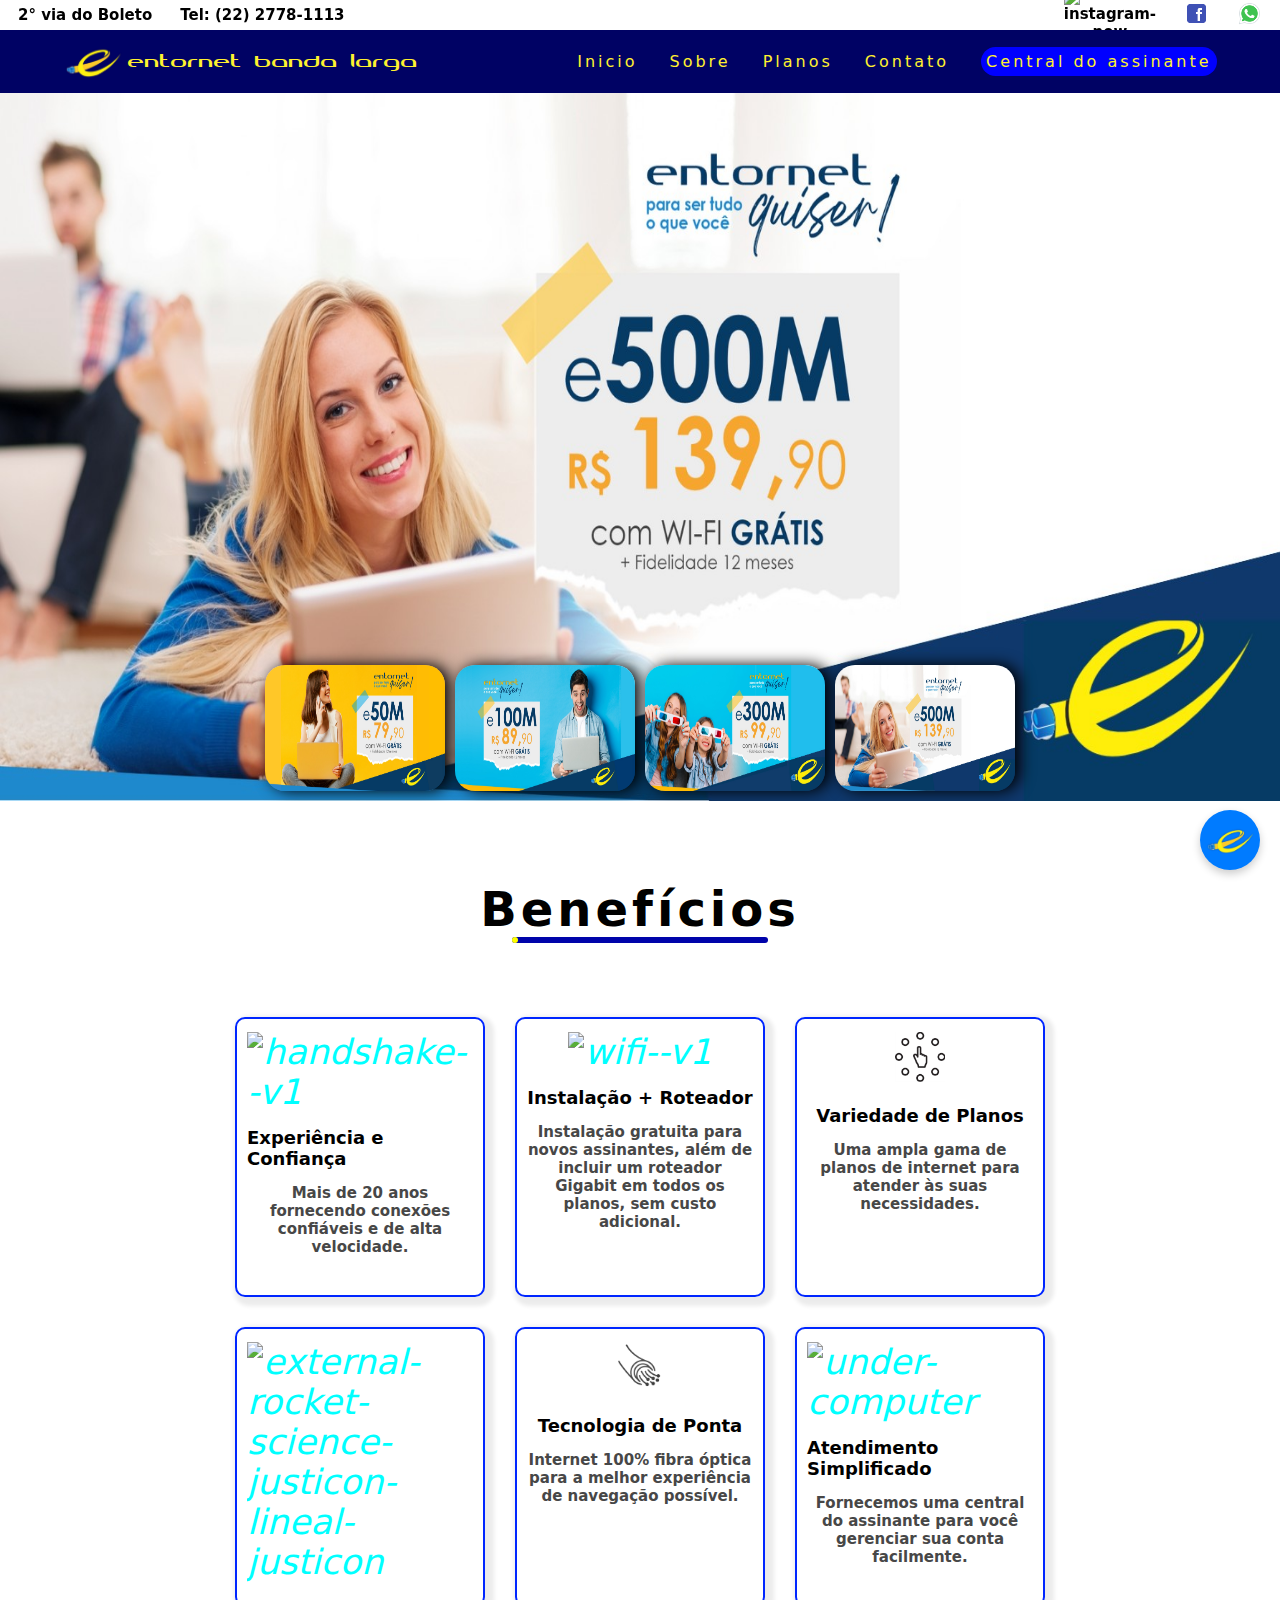
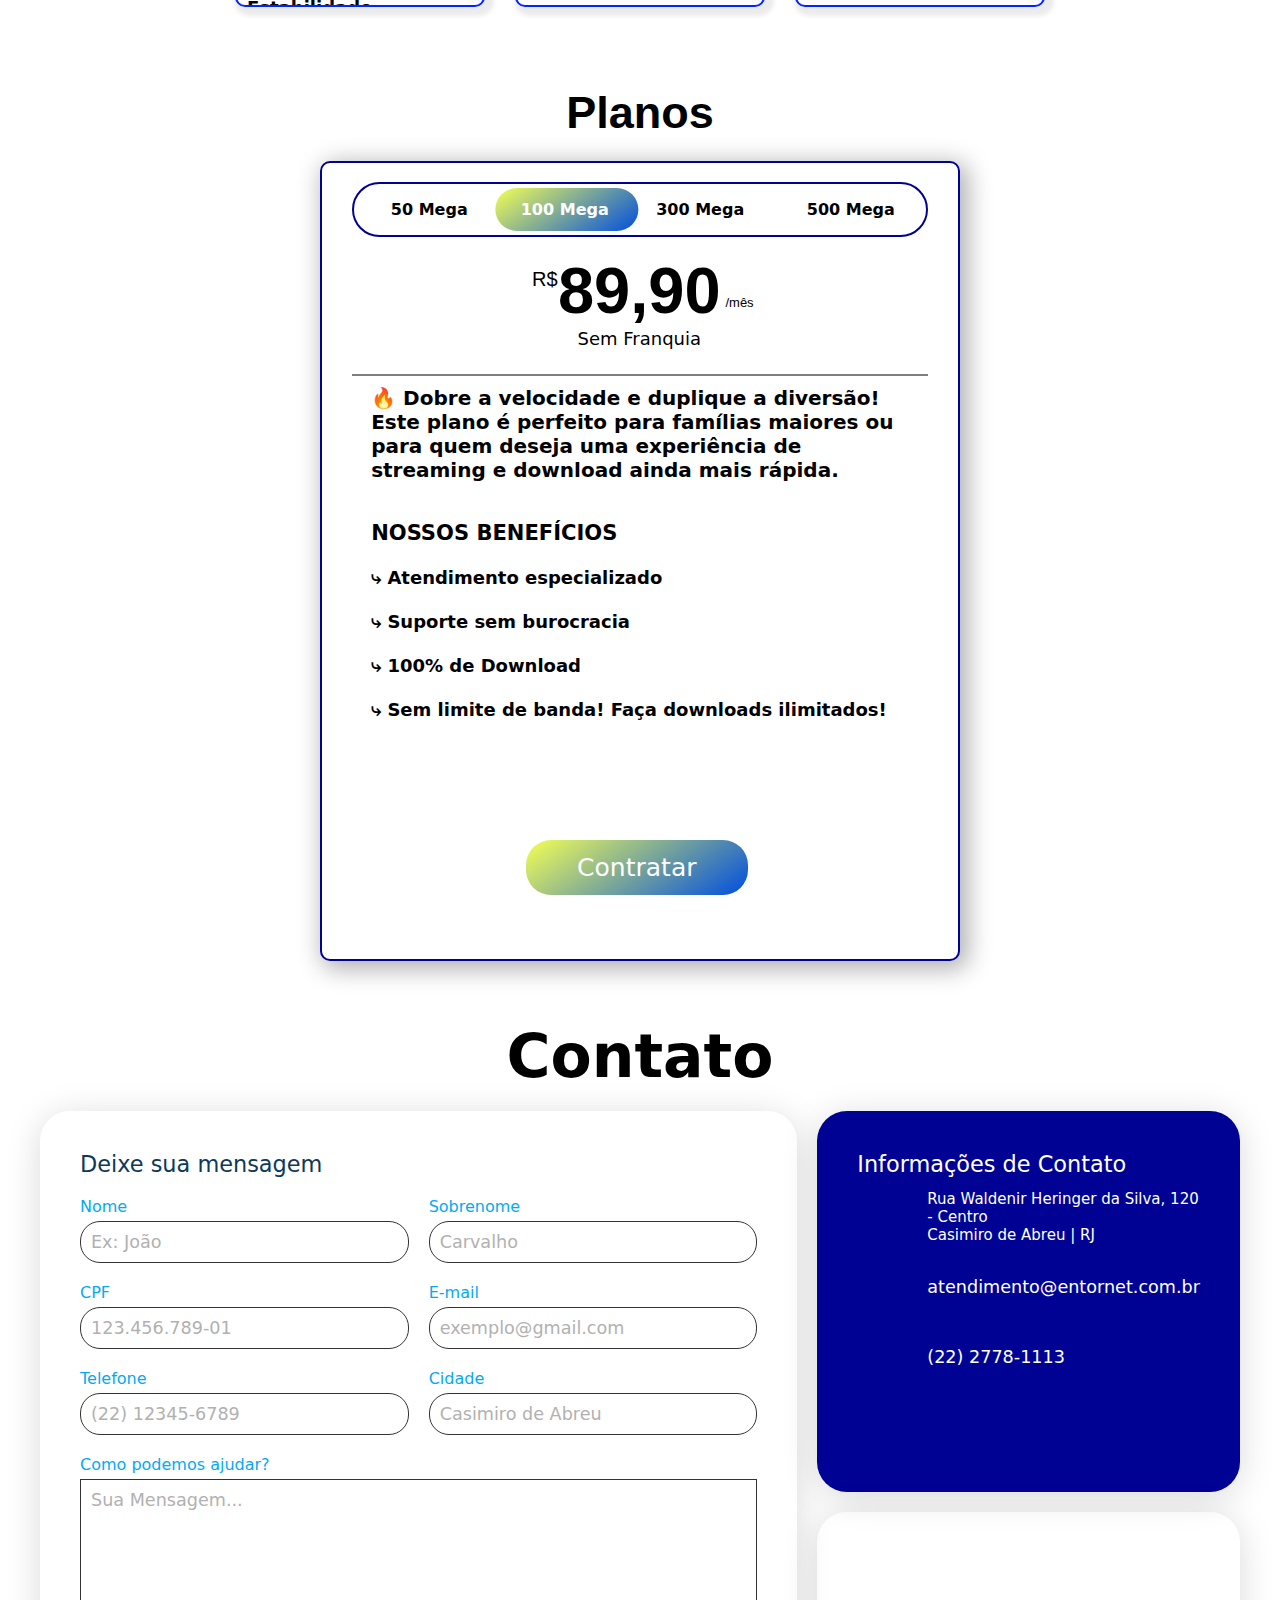
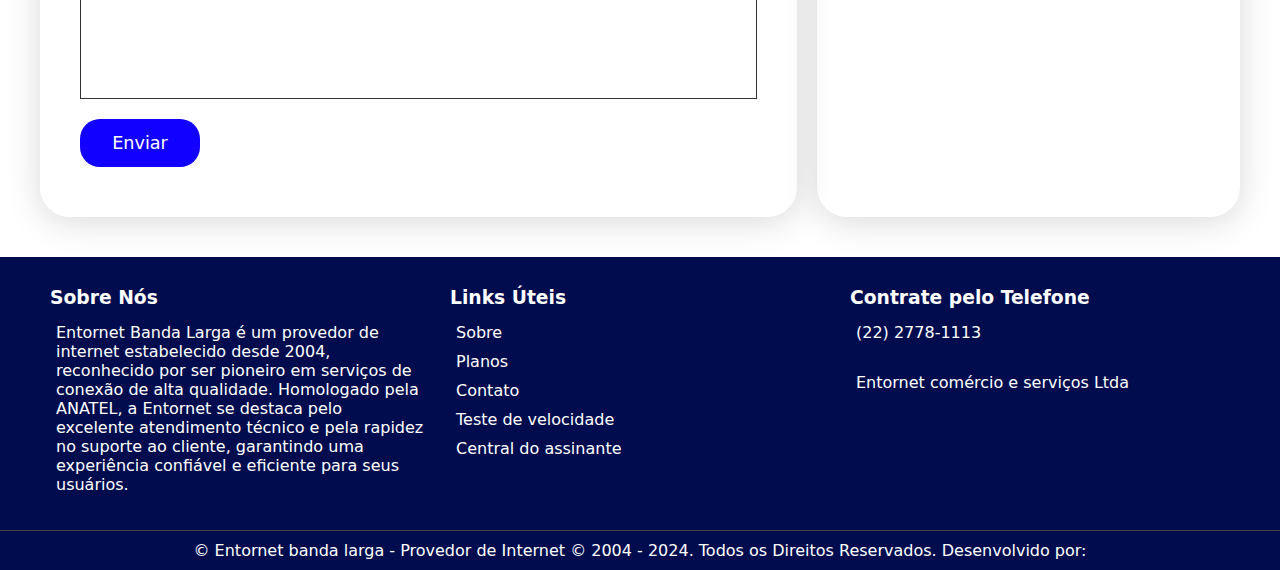
==== index.html @ 31b2e655 "Update index.html" ====
<!DOCTYPE html>
<html lang="pt-br">
    <head>
        <meta charset="UTF-8">
        <meta name="viewport" content="width=device-width, initial-scale=1.0">
        <title>Entornet</title>
        <link rel="stylesheet" href="style.css">
        <link rel="stylesheet" href="mobiles.css">
        <link rel="stylesheet" href="https://cdnjs.cloudflare.com/ajax/libs/font-awesome/6.5.2/css/all.min.css">
        <link rel="stylesheet" href="https://cdnjs.cloudflare.com/ajax/libs/font-awesome/6.1.1/css/all.min.css" integrity="sha512-KfkfwYDsLkIlwQp6LFnl8zNdLGxu9YAA1QvwINks4PhcElQSvqcyVLLD9aMhXd13uQjoXtEKNosOWaZqXgel0g==" crossorigin="anonymous" referrerpolicy="no-referrer" />
    </head>

<body>
 <header>

    <section class="navegadores">
    
        <nav id="navbar">
            <div id="navbranco">
                <ul class="cardbranco">
                    <div class="tel-bole">
                        <a href="http://ispadmin.entornet.com.br/prod/src/central/central.php?dest=segundavia.html">2° via do Boleto</a>
                        <a href="tel:+552227781113">Tel:  (22) 2778-1113</a>
                    </div>
                    <div class="redesocial">
                        <a href="https://www.instagram.com/entornetbandalarga/" target="_blank"><img src="https://img.icons8.com/fluency/48/instagram-new.png" alt="instagram-new"/></a>
                        <a href="https://www.facebook.com/entornetbandalarga/?locale=pt_BR" target="_blank"><img src="[data-uri]"></a>
                        <a href="https://wa.me/2227781113" target="_blank"><img src="[data-uri]"></a>  
                    </div>
                </ul>
            </div>
        </nav>

        <nav id="navpreto">
            <div class="logo-container">
                <a href="" class="logo-link">
                  <img src="logo/entorlogo.png" alt="Entornet Banda Larga Logo" class="logo-img">
                  <span class="logo-text">entornet banda larga</span>
                </a>
              </div>
              <div class="mobile-menu">
                <div class="line1"></div>
                <div class="line2"></div>
                <div class="line3"></div>
              </div>
              <ul class="nav-list">
                <li><a href="#" class="active">Inicio</a></li>
                <li><a href="#rodasobre" id="sobre">Sobre</a></li>
                <li><a href="#ancoplanos" id="planos">Planos</a></li>
                <li><a href="#ancocontato">Contato</a></li>
                <li><a href="http://ispadmin.entornet.com.br/prod/src/central/logincentral.php" class="button-nav">Central do assinante</a></li>
              </ul>
        </nav>
    
    </section>

    <section class="areaslider">

<!---->        <div class="slider">
            <div class="list">
              <div class="item">
                <img src="./image/50M.jpg" alt="">
                <div class="content">
                  <div class="titulo"></div>
                  <div class="subtitulo"></div>
                  <div class="descrição"></div>
                  <div class="button">
                    
                  </div>
                </div>
              </div>
              <div class="item">
                <img src="./image/100M.jpg" alt="">
        
<!---->                <div class="content">
                    <div class="titulo"> </div>
                    <div class="subtitulo"> </div>
                    <div class="descrição"> </div>
                    <div class="button">
                        
                    </div>
                </div>
             </div>
        
             <div class="item">
                <img src="./image/300M.jpg" alt="">
        
<!---->                <div class="content">
                    <div class="titulo"> </div>
                    <div class="subtitulo"> </div>
                    <div class="descrição"> </div>
                    <div class="button">
                        
                    </div>
                </div>
             </div>
        
             <div class="item">
                <img src="./image/500M.jpg" alt="">
        
<!---->           <div class="content">
                    <div class="titulo"> </div>
                    <div class="subtitulo"> </div>
                    <div class="descrição"> </div>
                    <div class="button"> </div>
                  </div>
             </div>
            </div>

            <div class="thumbnail">
                <div class="item">
                  <img src="./image/50M.jpg" alt="">
                </div>
                <div class="item">
                  <img src="./image/100M.jpg" alt="">
                </div>
                <div class="item">
                  <img src="./image/300M.jpg" alt="">
                </div>
                <div class="proximovoltarArrows">
                    <div class="item">
                    <img src="./image/500M.jpg" alt="">
                    </div>
                </div>
            </div>


    </section>

    <section class="beneficios">

        <div class="container">
            <div class="services-wrapper">
                <div class="service">
                    <h1>Benefícios<span></span></h1>
                    <div class="cards">
                        <div class="card">
                            <i><img width="50" height="50" src="https://img.icons8.com/ios/50/handshake--v1.png" alt="handshake--v1"/></i>
                            <h2>Experiência e Confiança</h2>
                            <p>Mais de 20 anos fornecendo conexões confiáveis e de alta velocidade.</p>
                        </div>
                        <div class="card">
                            <i><img width="50" height="50" src="https://img.icons8.com/ios/50/wifi--v1.png" alt="wifi--v1"/></i>
                            <h2>Instalação + Roteador</h2>
                            <p>Instalação gratuita para novos assinantes, além de incluir um roteador Gigabit em todos os planos, sem custo adicional.</p>
                        </div>
                        <div class="card">
                            <i><img width="50" height="50" src="icons/variedade.png" alt=""></i>
                            <h2>Variedade de Planos</h2>
                            <p>Uma ampla gama de planos de internet para atender às suas necessidades.</p>
                        </div>
                        <div class="card">
                            <i><img width="50" height="50" src="https://img.icons8.com/external-justicon-lineal-justicon/64/external-rocket-science-justicon-lineal-justicon.png" alt="external-rocket-science-justicon-lineal-justicon"/></i>
                            <h2>Estabilidade Garantida</h2>
                            <p>Desfrute de uma conexão estável e ininterrupta em todas as circunstâncias.</p>
                        </div>
                        <div class="card">
                            <i><img width="50" height="50" src="icons/fibra.png" alt=""></i>
                            <h2>Tecnologia de Ponta</h2>
                            <p>Internet 100% fibra óptica para a melhor experiência de navegação possível.</p>
                        </div>
                        <div class="card">
                            <i><img width="50" height="50" src="https://img.icons8.com/ios/50/under-computer.png" alt="under-computer"/></i>
                            <h2>Atendimento Simplificado</h2>
                            <p>Fornecemos uma central do assinante para você gerenciar sua conta facilmente.</p>
                        </div>
                    </div>
                </div>
            </div>
        </div>

    </section>
    <div id="ancoplanos"> </div>
    <section class="planos">
        <button id="menuButton">Planos</button>
        <div id="sideMenu" class="side-menu">
                <h3 class="h3-planos">Planos</h3>
                <div class="wrapper">
                    <input type="radio" name="slider-2" id="tab-1">
                    <input type="radio" name="slider-2" id="tab-2" checked>
                    <input type="radio" name="slider-2" id="tab-3">
                    <input type="radio" name="slider-2" id="tab-4">
                    <header class="header-2">
                        <label for="tab-1" class="tab-1">50 Mega</label>
                        <label for="tab-2" class="tab-2">100 Mega</label>
                        <label for="tab-3" class="tab-3">300 Mega</label>
                        <label for="tab-4" class="tab-4">500 Mega</label>
                        <div class="slider-2"></div>
                    </header>
                    
                    <div class="card-area">
                        <div class="cards-planos">
                            <div class="row row-1">
                                <div class="price-details">
                                    <span class="price">79,90</span>
                                    <p>Sem Franquia</p>
                                </div>
                                <ul class="features">
                                    <li><i></i><span><h3 class="centro">🚀 Plano Ideal para famílias pequenas ou usuários individuais que precisam de uma conexão confiável para navegar na web, assistir a vídeos e jogar online.</h3></span></li>
                                    <li><i></i><span><h3>NOSSOS BENEFÍCIOS</h3></span></li>
                                    <li><i></i><span>⤷ Atendimento especializado</span></li>
                                    <li><i></i><span>⤷ Suporte sem burocracia</span></li>
                                    <li><i></i><span>⤷ 100% de Download</span></li>
                                    <li><i></i><span>⤷ Sem limite de banda! Faça downloads ilimitados!</span></li>
                                </ul>
                            </div>
                            <div class="row">
                                <div class="price-details">
                                    <span class="price">89,90</span>
                                    <p>Sem Franquia</p>
                                </div>
                                <ul class="features">
                                    <li><i></i><span><h3 class="centro">🔥 Dobre a velocidade e duplique a diversão! Este plano é perfeito para famílias maiores ou para quem deseja uma experiência de streaming e download ainda mais rápida.</h3></span></li>
                                    <li><i></i><span><h3>NOSSOS BENEFÍCIOS</h3></span></li>
                                    <li><i></i><span>⤷ Atendimento especializado</span></li>
                                    <li><i></i><span>⤷ Suporte sem burocracia</span></li>
                                    <li><i></i><span>⤷ 100% de Download</span></li>
                                    <li><i></i><span>⤷ Sem limite de banda! Faça downloads ilimitados!</span></li>
                                </ul>
                            </div>
                            <div class="row">
                                <div class="price-details">
                                    <span class="price">99,90</span>
                                    <p>Sem Franquia</p>
                                </div>
                                <ul class="features">
                                    <li><i></i><span><h3 class="centro">💨 Quer velocidade? Entendi! Este plano é uma escolha fantástica para casas com muitos dispositivos conectados, jogadores online ávidos e aficionados por streaming de alta definição.</h3></span></li>
                                    <li><i></i><span><h3>NOSSOS BENEFÍCIOS</h3></span></li>
                                    <li><i></i><span>⤷ Atendimento especializado</span></li>
                                    <li><i></i><span>⤷ Suporte sem burocracia</span></li>
                                    <li><i></i><span>⤷ 100% de Download</span></li>
                                    <li><i></i><span>⤷ Sem limite de banda! Faça downloads ilimitados!</span></li>
                                </ul>
                            </div>
                            <div class="row">
                                <div class="price-details">
                                    <span class="price">139,90</span>
                                    <p>Sem Franquia</p>
                                </div>
                                <ul class="features">
                                    <li><i></i><span><h3 class="centro">💫 Para os verdadeiros entusiastas da internet, este é o plano que vai além das expectativas. Streaming em 4K, downloads instantâneos e jogos online sem atrasos - tudo isso e muito mais com velocidades incríveis e estabilidade.</h3></span></li>
                                    <li><i></i><span><h3>NOSSOS BENEFÍCIOS</h3></span></li>        
                                    <li><i></i><span>⤷ Atendimento especializado</span></li>
                                    <li><i></i><span>⤷ Suporte sem burocracia</span></li>
                                    <li><i></i><span>⤷ 100% de Download</span></li>
                                    <li><i></i><span>⤷ Sem limite de banda! Faça downloads ilimitados!</span></li>
                                    <button>Contratar</button>
                                </ul>
                            </div>
                            
                        </div>
                        
                    </div>
                </div>
        </div>
    </section>
    <br id="ancocontato">
    <section class="contatos">
        <main class="main-contato">
            <div class="contatous">
              <div class="titulo">
                <h2>Contato</h2>
              </div>
              <div class="caixa">
                  <div class="contato form">
                      <h3>Deixe sua mensagem</h3>
                      <form id="contactForm">
                          <div class="formcaixa">
                              <div class="row50">
                                  <div class="inputcaixa">
                                      <span>Nome</span>
                                      <input type="text" id="nome" placeholder="Ex: João" required>
                                  </div>
                                  <div class="inputcaixa">
                                      <span>Sobrenome</span>
                                      <input type="text" id="sobrenome" placeholder="Carvalho" required>
                                  </div>
                              </div>
                              <div class="row50">
                                  <div class="inputcaixa">
                                      <span>CPF</span>
                                      <input type="text" id="cpf" placeholder="123.456.789-01" required>
                                  </div>
                                  <div class="inputcaixa">
                                      <span>E-mail</span>
                                      <input type="text" id="email" placeholder="exemplo@gmail.com" required>
                                  </div>
                              </div>
                              <div class="row50">
                                  <div class="inputcaixa">
                                      <span>Telefone</span>
                                      <input type="text" id="telefone" placeholder="(22) 12345-6789" required>
                                  </div>
                                  <div class="inputcaixa">
                                      <span>Cidade</span>
                                      <input type="text" id="cidade" placeholder="Casimiro de Abreu" required>
                                  </div>
                              </div>

                              <div class="row100">
                                  <div class="inputcaixa">
                                      <span>Como podemos ajudar?</span>
                                      <textarea id="mensagem" placeholder="Sua Mensagem..." required></textarea>
                                  </div>
                              </div>

                              <div class="row100">
                                  <div class="inputcaixa">
                                      <input type="submit" value="Enviar">
                                  </div>
                              </div>

                          </div>
                      </form>
                  </div>
                  <div class="contato info">
                      <h3>Informações de Contato</h3>
                      <div class="infocaixa">
                          <div>
                              <span><ion-icon name="location"></ion-icon></span>
                              <p>Rua Waldenir Heringer da Silva, 120 - Centro <br> Casimiro de Abreu | RJ</p>
                          </div>
                          <div>
                              <span><ion-icon name="mail"></ion-icon></span>
                              <a href="mailto:atendimento@entornet.com.br">atendimento@entornet.com.br</a>
                          </div>
                          <div>
                              <span><ion-icon name="call"></ion-icon></span>
                              <a href="tel:+552227781113">(22) 2778-1113</a>
                          </div>
                          <ul class="sci">
                              <li><a href="https://www.facebook.com/entornetbandalarga/?locale=pt_BR"><ion-icon name="logo-facebook"></ion-icon></a></li>
                              <li><a href="https://www.instagram.com/entornetbandalarga/"><ion-icon name="logo-instagram"></ion-icon></a></li>
                              <li><a href="https://wa.me/2227781113"><ion-icon name="logo-whatsapp"></ion-icon></a></li>
                          </ul>
                      </div>
                  </div>
                  <div class="contato mapa"><iframe src="https://www.google.com/maps/embed?pb=!1m18!1m12!1m3!1d3686.622938451883!2d-42.204578088308054!3d-22.48079952270203!2m3!1f0!2f0!3f0!3m2!1i1024!2i768!4f13.1!3m3!1m2!1s0x97bd06d3dca813%3A0x8d77b9ec0372c80a!2sEntornet%20Banda%20Larga!5e0!3m2!1spt-BR!2sbr!4v1716319469863!5m2!1spt-BR!2sbr" style="border:0;" allowfullscreen="" loading="lazy" referrerpolicy="no-referrer-when-downgrade"></iframe></div>
              </div>
            </div>
          </main>
    </section>

    <footer id="rodasobre">
        <div class="footer-container">
            <div class="footer-section">
                <h3>Sobre Nós</h3>
                <p>Entornet Banda Larga é um provedor de internet estabelecido desde 2004, reconhecido por ser pioneiro em serviços de conexão de alta qualidade. Homologado pela ANATEL, a Entornet se destaca pelo excelente atendimento técnico e pela rapidez no suporte ao cliente, garantindo uma experiência confiável e eficiente para seus usuários.</p>
            </div>
            <div class="footer-section">
                <h3>Links Úteis</h3>
                <ul>
                    <li><a href="#rodasobre">Sobre</a></li>
                    <li><a href="#ancoplanos">Planos</a></li>
                    <li><a href="#ancocontato">Contato</a></li>
                    <li><a href="https://fast.com/pt/" target="_blank">Teste de velocidade</a></li>
                    <li><a href="http://ispadmin.entornet.com.br/prod/src/central/logincentral.php" target="_blank">Central do assinante</a></li>
                </ul>
            </div>
            <div class="footer-section">
                <h3>Contrate pelo Telefone</h3>
                <p>(22) 2778-1113</p>
                <br>
                <p>Entornet comércio e serviços Ltda</p>
            </div>
        </div>
        <div class="footer-bottom">
            <p>&copy; Entornet banda larga - Provedor de Internet © 2004 - 2024. Todos os Direitos Reservados. Desenvolvido por: <a href="https://www.linkedin.com/in/lucas-bezerra-carvalho-figueiredo-71b1b7272/" target="_blank" id="dev"></a></p>
    </footer>

    <div id="chatbot">
        <div id="depheader">
            <h3>entornet banda larga</h3>
        </div>
        <div id="chatArea">
            <div class="message botMessage">Como posso ajudar?</div>
            <button class="optionButton" onclick="contratarServicos()">Contratar Serviços</button>
            <button class="optionButton" onclick="alterarPlano()">Alterar Plano</button>
            <button class="optionButton" onclick="falarAtendente()">Falar com Atendente</button>
        </div>
        <div id="barrachat">
            <span class="marca">© Entornet banda larga - Todos os Direitos Reservados.</span>
        </div>
    </div>
    
    <div id="chatbotIcon" onclick="toggleChat()">
        <img src="logo/entorlogo.png" alt="">

    </div>
    

 </header>
    <script src="planossub.js"></script>
    <script src="slide.js"></script>
    <script src="mobile-navbar.js"></script>
    <script src="scroll.js"></script>
    <script type="module" src="https://unpkg.com/ionicons@7.1.0/dist/ionicons/ionicons.esm.js"></script>
    <script nomodule src="https://unpkg.com/ionicons@7.1.0/dist/ionicons/ionicons.js"></script>
    <script src="chatbot.js"></script>
    <script src="dev.js"></script>
    <script src="email.js"></script>

</body>
</html>
---- style.css ----
* {
    padding: 0;
    margin: 0;
    box-sizing: border-box;
    font-family: system-ui, -apple-system, BlinkMacSystemFont, 'Segoe UI', Roboto, Oxygen, Ubuntu, Cantarell, 'Open Sans', 'Helvetica Neue', sans-serif;
    }

    body {
        display: flex;
        flex-direction: column;
        width: 100%;
        background-image: url('logo/logoentorback.jpg'); 
        background-size: 900px; 
        background-attachment: fixed; 
        background-position: center; 
        background-repeat: no-repeat;
    }

    section {
        width: 100%;
      }

    header {
        background-color: #ffffffc0;
    }

    @font-face {
        font-family: 'omicron'; 
        src: url('Omicron.ttf') format('woff2'), 
             url('Omicron.ttf') format('woff'); 
    }
    




/*                   NAV BRANCO                                    */

.navegadores {
  width: 100%;
  position: fixed;
  display: grid;
  z-index: 8000;
}

#navbranco {
    display: flex;
    background-color: rgb(255, 255, 255);
    height: 30px;
    width: 100%;
    justify-content: right;
    align-items: center;
  }

  .tel-bole {
    position: relative;
    right: 0%;
    width: 100%;
    display: flex;
  }
  
  .cardbranco {
    font-family: serif;
    align-items: center;
    justify-content: right;
    background-color: #ebebeb00;
    display: flex;
    gap: 10px;
    padding: 4px 4px;
    width: 100%;
    height: 27px;
    font-weight: 700;
  }
  
  .cardbranco a {
    font-size: 15px;
    color: rgb(0, 0, 0);
    text-decoration: none;
    font-weight: 650;
  }
  
  .redesocial {
    align-items: center;
    justify-content: center;
    display: flex;
  }
  
  .redesocial img {
    width: 25px;
    height: 25px;
  }

    
  .oplista {
    position: absolute;
    width: auto;
    background-color: #f9f9f9;
    border-radius: 6px;
    margin-top: 35px;
    padding: 0 5px;
    max-height: 180px;
    overflow-y: auto;
    transition: .4s linear .2s;
    height: 0;
  }
    
  .oplista.active{
    height: 150px;
    text-decoration: none;
    z-index: 1001;
    width: auto;
  }

  .lista{
    padding: 8px 0;
    font-weight: 500;
    font-family: 'Segoe UI', Tahoma, Geneva, Verdana, sans-serif;
    font-size: 14px;
    transition: .3s ease-in-out;
  }
    
  .lista:hover,
  .lista.selecionar{
    color: #00a8ff;
  }
    
  .oplista::-webkit-scrollbar{
    width: 4px;
    background-color: #eee;
  }
    
  .oplista::-webkit-scrollbar-thumb{
    background-color: #00aaff00;
  }
  



/*              Nav barra preta         */

  #navbar a {
    text-decoration: none;
    transition: 0.3s;
    text-align: center;
    padding: 14px 14px;
    text-decoration: none;
  }

  .button-nav {
    background-color: blue;
    border-radius: 30px;
    padding: 5px;
  }

  .button-nav:hover {
    background-color: #f1f1f1;
    color: blue;
    padding: 9px;
    transition: all 300ms ease-out;
    font-weight: 700;
  }
  
  #navbar a:hover {
    color: #fffb00;
  }
  
  .logo-container {
    display: flex;
    align-items: center;
    justify-content: center;
    min-height: 20px;
    max-height: 60px;
  }
  
  .logo-link {
    display: flex;
    align-items: center;
    text-decoration: none;
    height: 30px;
    min-height: 20px;
    max-height: 60px;
  }
  
  .logo-img {
    width: 60px; 
    margin-right: 5px; 
  }
  
  .logo-text {
    font-size: 20px;
    cursor: pointer;
    color: #fff12f;
    font-family: 'omicron', sans-serif;
  }
  
  #navpreto {
    display: flex;
    justify-content: space-around;
    align-items: center;
    font-family: system-ui, Helvetica, Arial, sans-serif;
    background: #000264;
    height: 7vh;
    width: 100%;
    z-index: 2509;
    transition: background-color 0.3s ease;
  }
  
  main {
    background: url("") no-repeat center center;
    background-size: cover;
    height: calc(100vh - 8vh);
    margin-top: 8vh; 
  }
  
  .nav-list {
    list-style: none;
    display: flex;
  }

  .nav-list a {
    color: #fff12f;
  }
  
  .nav-list li {
    letter-spacing: 3px;
    margin-left: 32px;
  }

  .nav-list li a {
    text-decoration: none;
  }
  
  .mobile-menu {
    display: none;
    cursor: pointer;
    z-index: 900;
  }
  
  .mobile-menu div {
    width: 32px;
    height: 2px;
    background: #fff;
    margin: 8px;
    transition: 0.3s;
  }
  
  @media (max-width: 1150px) {
    .button-nav {
      font-size: 12px;
      padding: 3px ;
    }
    nav a {
      color: #fff;
      text-align: center;
      padding: 0px 2px;
      text-decoration: none;
      font-size: 13px;
    }
    .logo-container {
      display: flex;
      align-items: center;
      justify-content: center;
      min-height: 20px;
      max-height: 60px;
    }
    
    .logo-link {
      display: flex;
      align-items: center;
      text-decoration: none; 
      height: 30px;
      min-height: 20px;
      max-height: 60px;
    }
    
    
    .logo-img {
      width: 40px; 
      margin-right: 0px; 
    }
    
    .logo-text {
      font-size: 16px;
      cursor: pointer;
      color: #fff12f;
      font-family: 'omicron', sans-serif;
    }
  }



  /*                          SLIDER                       */

  @import url('https://fonts.googleapis.com/css2?family=Poppins:ital,wght@0,100;0,200;0,300;0,400;0,500;0,600;0,700;0,800;0,900;1,100;1,200;1,300;1,400;1,500;1,600;1,700;1,800;1,900&display=swap');



  .areaslider {
    width: 100%;
  }

  a.active{
      border-radius: 2px;
  }
  
  .slider{
      height: 80vh;
      margin-top: 9vh;
      width: 100%;
      overflow: hidden;
      position: relative;
      display: flex;
      justify-content: center;
      align-items: flex-end;
  }
  .slider .list .item{
      width: 100%;
      height: 100%;
      position: absolute;
      inset: 0 0 0 0;
  }
  .slider .list .item img{
      width: 100%;
      height: 100%;
  }
  .slider .list .item .content{
      position: absolute;
      top: 20%;
      width: 900px;
      height: 300px;
      max-width: 80%;
      min-height: 100px;
      max-height: 300px;
      left: 50%;
      transform: translateX(-50%);
      padding-right: 10%;
      box-sizing: border-box;
      color: #fff;
      text-shadow: 0 5px 10px #0004;
  }
  
  .slider .list .item .content .titulo,
  .slider .list .item .content .subtitulo{
      font-size: 5em;
      font-weight: bold;
      line-height: 1.3em;
  }
  .slider .list .item .subtitulo{
      color: #14ff72cb;
  }
  .slider .list .item .button{
      display: grid;
      grid-template-columns: repeat(2, 130px);
      grid-template-rows: 40px;
      gap: 5px;
      margin-top: 60%;
      margin-right: 50%;
  }
  .slider .list .item .button button{
      border: none;
      background-color: #eee;
      font-family: Poppins;
      font-weight: 500;
      cursor: pointer;
      transition: 0.4s;
      letter-spacing: 2px;
  }
  
  
  .slider .list .item .button button:hover{
      letter-spacing: 3px;
  }
  .slider .list .item .button button:nth-child(2){
      background-color: transparent;
      border: 1px solid #fff;
      color: #eee;
  }
  
  
  .thumbnail{
    width: max-content;
    z-index: 1000;
    display: flex;
    gap: 10px;
    margin-bottom: 10px;
  }
  
  .thumbnail .item{
    width: 20vh;
    height: 14vh;
    flex-shrink: 0;
    position: relative;
  }
  
  .thumbnail .item:hover{
    z-index: 1;
    transform: translateY(-8px);
    transition: all 300ms ease-out;
  }

  .thumbnail .item img{
      width: 100%;
      height: 100%;
      object-fit: fill;
      border-radius: 20px;
      box-shadow: 5px 0 15px rgb(0 0 0);
      cursor: pointer;
  }
  

  /*                 BENEFICIOS             */


.beneficios {
    display: flex;
    justify-content: center;
    align-items: center;
    padding: 80px;
}

.container {
    box-sizing: border-box;
    min-height: 65vh;
    background-color: rgba(255, 255, 255, 0);
    display: flex;
    position: relative;
  }
  
  .services-wrapper {
    padding: 0;
  }
  
  .service {
    flex-direction: column;
    align-items: center;
    max-width: 100%;
    display: flex;
  }
  
  h1 {
    color: #000000;
    font-size: 3rem;
    -webkit-text-stroke-width: 2px;
    -webkit-text-stroke-color: transparent;
    letter-spacing: 4px;
    position: relative;
    font-family: system-ui, -apple-system, BlinkMacSystemFont, 'Segoe UI', Roboto, Oxygen, Ubuntu, Cantarell, 'Open Sans', 'Helvetica Neue', sans-serif;
  }
  
  h1:after {
    content: "";
    position: absolute;
    top: 100%;
    left: 10%;
    height: 6px;
    width: 80%;
    border-radius: 8px;
    background-color: #0003aa;
  }
  
  h1 span {
    position: absolute;
    top: 100%;
    left: 10%;
    height: 6px;
    width: 6px;
    border-radius: 50%;
    background-color: yellow;
    animation: anim 4s linear infinite;
    z-index: 1000;
  }
  
  @keyframes anim {
    95% {
      opacity: 1;
    }
    100% {
      opacity: 0;
      left: 89%;
    }
  }
  
  .cards {
    display: grid;
    grid-template-columns: repeat(3,1fr);
    gap: 30px;
    margin-top: 80px;
    width: 100%;
    left: 50%;
  }
  
  .card {
    height: 280px;
    width: 250px;
    background-color: rgba(3, 0, 196, 0);
    padding: 1% 4%;
    border: 2px solid rgb(0, 38, 255);
    border-radius: 10px;
    transition: .6s;
    display: flex;
    align-items: center;
    flex-direction: column;
    position: relative;
    overflow: hidden;
    box-shadow: 4px 4px 4px 5px rgb(0 0 0 / 8%);
  }
  
  .card::after {
    content: "";
    position: absolute;
    top: 150%;
    left: -200px;
    width: 120%;
    transform: rotate(50deg);
    background-color: #ffffff;
    height: 18px;
    filter: blur(40px);
    opacity: 0.6;
    transition: 1.5s;
  }
  
  .card:hover:after {
    width: 225%;
    top: -100%;
  }
  
  .card i{
    color: aqua;
    margin-top: 10px;
    margin-bottom: 15px;
    font-size: 35px;
  }
  
  .card h2 {
    color: #000000;
    font-size: 18px;
    font-weight: 700;
    background-color: #00000000;
  }
  
  .card p{
    text-align: center;
    width: 100%;
    margin: 15px 0;
    color: rgb(71, 71, 71);
    background-color: #00000000;
    font-size: 15px;
    font-weight: 650;
  }
  
  .card:hover{
    background-color: rgb(255, 255, 255);
    transform: translateY(-8px);
    border-color: #f4ff54;
    border: 3px solid rgb(255, 240, 35);;
    z-index: 1;
  }
  
  .card:hover i{
    color: springgreen;
  }
 
  
  /*                              PLANOS                          */

@import url('https://fonts.googleapis.com/css2?family=Noto+Sans:wght@700&family=Poppins:wght@400;500;600&display=swap');

.planos {
    display: flex;
    justify-content: center;
    align-items: center;
}

.side-menu {
    display: flex;
    justify-content: center;
    align-items: center;
    flex-direction: column;
    margin-top: 0;
    transition: margin-top 0.3s;
}

.wrapper {
    background: #ffffff;
    padding: 30px;
    box-shadow: 5px 5px 25px 3px rgba(0, 0, 0, 0.315);
    height: 800px;
    width: 50%;
    position: relative;
    margin-top: 22px;
    border-radius: 10px;
    z-index: 200;
    border: 2px solid #000294;
}

.h3-planos {
  font-size: 45px;
  font-weight: 700;
  font-family: Arial, Helvetica, sans-serif;
}

.wrapper header {
    height: 55px;
    display: flex;
    align-items: center;
    border: 2px solid #000294;
    border-radius: 30px;
    position: relative;
    width: 100%;
    bottom: 1.5%;
}

header label {
    height: 100%;
    z-index: 2;
    width: 50%;
    display: flex;
    cursor: pointer;
    font-size: 16px;
    font-weight: 600;
    position: relative;
    align-items: center;
    justify-content: center;
    transition: color 0.3s ease;
}

#tab-1:checked ~ header .tab-1,
#tab-2:checked ~ header .tab-2,
#tab-3:checked ~ header .tab-3,
#tab-4:checked ~ header .tab-4 {
    color: #ffffff;
}

header label:nth-child(2) {
    width: 40%;
}

header .slider-2 {
    position: absolute;
    height: 85%;
    border-radius: inherit;
    background: linear-gradient(145deg, #f4ff54 0%, #004edf 100%);
    transition: all 0.3s ease;
}

#tab-1:checked ~ header .slider-2 {
    left: 0.2%;
    width: 25%;
    transform: translateX(1%);
}

#tab-2:checked ~ header .slider-2 {
    left: 38.5%;
    width: 25%;
    transform: translateX(-55%);
}

#tab-3:checked ~ header .slider-2 {
    left: 77%;
    width: 25%;
    transform: translateX(-115%);
}

#tab-4:checked ~ header .slider-2 {
    left: 100%;
    width: 23%;
    transform: translateX(-105%);
}

.wrapper input[type="radio"] {
    display: none;
}

.card-area {
    overflow: hidden;
}

.card-area .cards-planos {
    display: flex;
    width: 300%;
}

.cards-planos .row {
    width: 33.4%;
    height: 100%;
}

.cards-planos .row-1 {
    transition: all 0.3s ease;
    height: 100%;
}

#tab-1:checked ~ .card-area .cards-planos .row-1 {
  margin-left: -0%;
  width: 50%;
  min-width: 300px;
  max-width: 100%;
}

#tab-2:checked ~ .card-area .cards-planos .row-1 {
    margin-left: -33.4%;
}

#tab-3:checked ~ .card-area .cards-planos .row-1 {
    margin-left: -66.8%;
}

#tab-4:checked ~ .card-area .cards-planos .row-1 {
    margin-left: -100.3%;
}

.row .price-details {
    margin: 5px 0;
    text-align: center;
    padding-bottom: 25px;
    border-bottom: 2px solid #00000080;
    margin-bottom: -2.5%;
}

.price-details .price {
    font-size: 65px;
    font-weight: 600;
    position: relative;
    font-family: 'Noto Sans', sans-serif;
}

.price-details .price::before,
.price-details .price::after {
    position: absolute;
    font-weight: 400;
    font-family: "Poppins", sans-serif;
}

.price-details .price::before {
    content: "R$ ";
    left: -26px;
    top: 14px;
    font-size: 20px;
}

.price-details .price::after {
    content: "/mês";
    right: -33px;
    bottom: 17px;
    font-size: 13px;
}

.price-details p {
    font-size: 18px;
    margin-top: 0px;
}

.row .features li {
    display: flex;
    font-size: 15px;
    list-style: none;
    margin-bottom: 10px;
    align-items: center;
}

.features li i {
    background: linear-gradient(#f4ff54 0%, #004edf 100%);
    background-clip: text;
    -webkit-background-clip: text;
    -webkit-text-fill-color: transparent;
}

.features li span {
    margin-left: 14px;
    padding: 6px;
    font-size: 18px;
    font-weight: 600;
}

.wrapper button {
    width: 35%;
    border-radius: 25px;
    border: none;
    outline: none;
    height: 55px;
    font-size: 25px;
    color: #fff;
    cursor: pointer;
    background: linear-gradient(145deg, #f4ff54 0%, #004edf 100%);
    transition: transform 0.3s ease;
    position: absolute;
    top: 85%;
    left: 32%;
}

.wrapper button:hover {
    transform: scale(0.98);
}

.centro {
  font-size: 20px;
  margin-bottom: 3%;
  margin-top: 2vh;
}

#menuButton {
    display: none;
}




/*                     CONTATO                 */

.main-contato {
    margin-top: 1px;
    height: 90%;
}
 
.contatous {
    position: relative;
    width: 100%;
    padding: 40px;
    top: -15%;
  }
  
  .titulo {
    display: flex;
    justify-content: center;
    align-items: center;
    font-size: 2em;
  }
  
  .titulo h2 {
    color: #000000;
    font-weight: 600;
    font-size: 60px;
  }
  
  .form {
    grid-area: form;
    box-shadow: 0 5px 35px rgba(0, 0, 0, 0.15);
    border-radius: 30px;
    background-color: #ffffff8c;
  }
  
  .info {
    grid-area: info;
    box-shadow: 0 5px 35px rgba(0, 0, 0, 0.15);
    border-radius: 30px;
  }
  
  .mapa {
    grid-area: mapa;
    box-shadow: 0 5px 35px rgba(0, 0, 0, 0.15);
    border-radius: 30px;
  }
  
  .contatos {
    background: #ffffff00;
  }
  
  .contato {
    padding: 40px;
  }

  .caixa {
    position: relative;
    display: grid;
    grid-template-columns: 2fr 1fr;
    grid-template-rows: 5fr 4fr;
    grid-template-areas:
    "form info"
    "form mapa";
    grid-gap: 20px;
    margin-top: 20px;
  }
  
  .contato h3 {
    color: #0e3959;
    font-weight: 500;
    font-size: 1.4em;
    margin-bottom: 10px;
  }
  
  .formcaixa {
    position: relative;
    width: 100%;
  }
  .formcaixa .row50 {
    display: flex;
    gap: 20px;
  }
  
  .inputcaixa {
    display: flex;
    flex-direction: column;
    margin-bottom: 10px;
    width: 50%;
  }
  
  .formcaixa .row100 .inputcaixa {
    width: 100%;
  }
  
  .inputcaixa span {
    color: #03a9f5;
    margin-top: 10px;
    margin-bottom: 5px;
    font-weight: 500;
  }
  
  .inputcaixa input {
    padding: 10px;
    font-size: 1.1em;
    outline: none;
    border: 1px solid #333;
    border-radius: 20px;
  }
  
  .inputcaixa textarea {
    padding: 10px;
    font-size: 1.1em;
    outline: none;
    border: 1px solid #333;
    resize: none;
    min-height: 220px;
    margin-bottom: 10px;
  }
  
  .inputcaixa input[type="submit"] {
    background: rgb(17, 0, 255);
    color: #fff;
    border: none;
    font-size: 1.1em;
    max-width: 120px;
    font-weight: 500;
    cursor: pointer;
    padding: 14px 15px;
  }
  
  .inputcaixa ::placeholder {
    color: rgb(177, 177, 177);
  }
  
  .info {
    background: #000294;
  }
  
  .info h3 {
    color: #fff;
  }
  
  .info .infocaixa div {
    display: flex;
    align-items: center;
    margin-bottom: 10px;
  }
  
  .info .infocaixa div span {
    min-width: 60px;
    height: 60px;
    color: rgb(255, 252, 51);
    display: flex;
    justify-content: center;
    align-items: center;
    font-size: 1.5em;
    border-radius: 50%;
    margin-right: 10px;
}
  
  .info .infocaixa div p {
    color: #fff;
    font-size: 15px;
  }
  
  .info .infocaixa div a {
    color: #fff;
    text-decoration: none;
    font-size: 1.1em;
  }
  
  .sci {
    margin-top: 40px;
    display: flex;
  }
  
  .sci li {
    list-style: none;
    margin-right: 15px;
  }
  
  .sci li a {
    color: #fff;
    font-size: 2em;
    color: #ccc;
  }
  
  .sci li a:hover {
    color: #fff;
  }
  
  .mapa {
    padding: 0;
  }
  
  .mapa iframe {
    width: 100%;
    height: 100%;
  }






















































  /*                             RODAPE                         */

footer {
    background-color: #000c4e;
    color: white;
    padding: 10px 0;
    min-width: 100%;
    margin-top: 0;
    transition: margin-top 0.3s;
  }
  
  .footer-container {
    display: flex;
    justify-content: space-around;
    max-width: 1200px;
    margin: 0 auto;
    padding: 10px 0;
  }
  
  .footer-section {
    flex: 1;
    padding: 10px;
  }
  
  .footer-section h3 {
    margin-bottom: 15px;
  }
  
  .footer-section p, .footer-section ul {
    margin: 6px;
  }
  
  .footer-section ul {
    list-style: none;
    padding: 0;
  }
  
  .footer-section ul li {
    margin-bottom: 10px;
  }
  
  .footer-section ul li a {
    color: white;
    text-decoration: none;
  }
  
  .footer-section ul li a:hover {
    text-decoration: underline;
  }
  
  .footer-bottom {
    text-align: center;
    margin-top: 10px;
    padding-top: 10px;
    border-top: 1px solid #444;
  }
  





/*            ANCORAGEM         */

#ancoplanos {
  position: absolute;
  width: 1px;
  height: 1px;
  background-color: #00000000;
  top: 1420px;
}




/*         CHAT BOT        */

#chatbot {
  width: 55vh;
  max-width: 400px;
  height: 70vh;
  max-height: 560px;
  background-color: #f1f1f1;
  border-radius: 10px;
  box-shadow: 1px 10px 20px rgb(0 0 0 / 28%);
  display: flex;
  flex-direction: column;
  position: fixed;
  bottom: 90px;
  right: 20px;
  display: none;
  z-index: 2000;
}

#chatbot h3 {
  font-family: 'omicron';
  font-size: 18px;
  color: #fff12f;
}

#depheader {
  background-color: #000264;
  text-align: center;
  padding: 15px;
  font-weight: bold;
  border-top-left-radius: 10px;
  border-top-right-radius: 10px;
}

#chatArea {
  flex-grow: 1;
  padding: 15px;
  overflow-y: auto;
  display: flex;
  flex-direction: column;
}

.message {
  background-color: #dadada;
  padding: 10px;
  margin: 5px 0;
  border-radius: 10px;
  max-width: 80%;
  word-wrap: break-word;
}

.botMessage {
  align-self: flex-start;
}

.userMessage {
  align-self: flex-end;
  background-color: #dcf8c6;
}

.optionButton {
  background-color: #007bff;
  color: white;
  border: none;
  padding: 8px 15px;
  margin: 5px 0;
  border-radius: 20px;
  cursor: pointer;
  font-size: 14px;
  width: fit-content;
  align-self: flex-start;
  margin-left: 15px;
}

.optionButton:hover {
  background-color: #0056b3;
}

#chatbotIcon {
  position: fixed;
  bottom: 30px;
  right: 20px;
  background-color: #007bff;
  color: white;
  border: none;
  border-radius: 50%;
  width: 60px;
  height: 60px;
  font-size: 30px;
  display: flex;
  justify-content: center;
  cursor: pointer;
  box-shadow: 0 4px 8px rgba(0, 0, 0, 0.2);
  z-index: 2001;
}

#chatbotIcon:hover {
  background-color: #0056b3;
}

.fluter{
  position: fixed;
  margin-top: 62px;
  color: #000000;
  font-size: 17px;
  background-color: #000c4e1e;
  border-radius: 20px;
  height: 25px;
  width: 45px;
  text-align: center;
}

.marca {
  font-size: 11px;
  color: #bdbdbd;
  font-weight: 700;
  margin-bottom: 14px;
  background-color: #000264;
  width: 298px;
  border-radius: 30px;
  padding: 5px;
}

#barrachat {
  width: 100%;
  height: 40px;
  display: flex;
  flex-direction: column;
  align-items: center;
}

.manualRedirectButton {
  background-color: #007bff;
  color: white;
  border: none;
  padding: 8px 15px;
  margin: 5px 0;
  border-radius: 20px;
  cursor: pointer;
  font-size: 14px;
  width: fit-content;
  align-self: flex-start;
  margin-left: 15px;
}

#dev {
  text-decoration: none;
  font-family:Verdana, Geneva, Tahoma, sans-serif;
  color: #fffd7cfa;
  font-weight: 700;
  animation: blink-caret 0.7s step-end infinite; 
  overflow: hidden;
  white-space: nowrap;
}

#dev:hover {
  font-weight: 800;
  font-size: 18px;
}
---- mobiles.css ----
@media (max-width: 1010px) {
    .contatous {
      padding: 0;
    }
  
    .thumbnail .item{
      width: 140px;
      height: 180px;
      flex-shrink: 0;
      position: relative;
      box-shadow: 70px #000000;
    }

    .contatos {
      padding: 0px;
    }

  }

@media (max-width: 980px) {

  .h3-planos {
    display: none;
  }

  #menuButton {
    display: flex;
    position: fixed;
    top: 50%;
    left: -14px;
    font-size: 24px;
    background-color: #0003a5;
    color: rgb(255, 255, 255);
    border: none;
    padding: 10px;
    cursor: pointer;
    border-radius: 45%;
    writing-mode: vertical-rl;
    text-orientation: mixed;
    z-index: 2000;
  }

  .ofertas {
    display: none;
  }

  .wrapper {
    width: 100%;
    height: 85%;
    left: 48.5%;
    top: 5%;
    transform: translateX(-50%);
  }

  .ofertas {
    display: flex;
  }

  .nto.open {
    right: 0;
  }

  .button-nav {
    background-color: blue;
    border-radius: 30px;
    padding: 10px;
  }

  .button-nav:hover {
    color: #1b01ad;
    background-color: #fffb00;
  }

  #menuButton {
    display: flex;
    position: fixed;
    top: 50%;
    left: -14px;
    font-size: 24px;
    background-color: #0003a5;
    color: rgb(255, 255, 255);
    border: none;
    padding: 10px;
    cursor: pointer;
    border-radius: 45%;
    writing-mode: vertical-rl;
    text-orientation: mixed;
    z-index: 2000;
  }

  .side-menu {
    position: fixed;
    top: 0;
    right: -100%;
    width: 75%;
    height: 100%;
    background-color: #ffffff00;
    transition: right 0.3s ease;
  }

  .side-menu.open {
    right: 0;
    z-index: 6000;
  }

  .side-menu.close {
    right: -100%;
  }

  .thumbnail .item {
    width: 140px;
    height: 110px;
}

}

@media (max-width: 945px) {

    .nav-list {
    position: absolute;
    top: 10.5vh;
    right: 0;
    width: 50vw;
    height: 100vh;
    background: rgba(0, 0, 0, 0.486);
    flex-direction: column;
    align-items: center;
    justify-content: flex-start;
    transform: translateX(100%);
    transition: transform 0.3s ease-in;
    gap: 90px;
    display: flex;
    }

    .nav-list li {
      margin-left: 0;
      opacity: 0;
      margin-top: 20px;
    }

    .mobile-menu {
      display: block;
    }
  
    .nav-list.active {
    transform: translateX(0);
    }
  
  @keyframes navLinkFade {
    from {
      opacity: 0;
      transform: translateX(50px);
    }
    to {
      opacity: 1;
      transform: translateX(0);
    }
  }
  
  .mobile-menu.active .line1 {
    transform: rotate(-45deg) translate(-8px, 8px);
  }
  
  .mobile-menu.active .line2 {
    opacity: 0;
  }
  
  .mobile-menu.active .line3 {
    transform: rotate(45deg) translate(-5px, -7px);
  }
  
  .button-nav {
    background-color: blue;
    width: 100%;
    border-radius: 30px;
    padding: 5px;
  }
  
  .button-nav:hover {
    color: #1b01ad;
    background-color: #fffb00;
  }
  
  .centro {
    text-align: center;
  }

    .contatous {
      padding: 0px;
    }
  
    .caixa {
      right: 0%;
    }
  
    .formcaixa .row50 {
      display: flex;
      gap: 0;
      flex-direction: column;
    }
  
    .inputcaixa {
      width: 100%;
    }
  
    .contato {
      padding: 20px;
      height: 950px;
      width: 450px;
    }
  
    .info {
      width: 430px;
      height: 467px;
    }
  
    .mapa {
      min-height: 300px;
      width: 430px;
      height: 467px;
      padding: 0;
      margin-top: -12.5%;
    }
  
    .h3-planos {
      top: 59%;
      left: 42%;
    }
  
    .header {
      min-height: 170%;
    }
  
    .cards {
      margin-top: 36px;
    }
    
}  


@media screen and (max-width: 900px) {

    h1 {
      font-size: 3.5rem;
    }
  
    .selecionarmenu {
      right: 17%;
    }
  
    .contatos {
      height: 1900px;
    }
  
    .caixa {
      position: relative;
      display: grid;
      grid-template-columns: 1fr;
      grid-template-rows: auto;
      grid-template-areas:
      "form"
      "info"
      "mapa";
    }
  
    .cards {
      margin-top: 36px;
      width: 100%;
      gap: 15px;
    }
  
    .card {
      height: 250px;
      width: 220px;
    }
  
    .h3-planos {
      top: 66%;
      left: 44%;
    }
  
    .contatous {
        align-items: center;
        display: flex;
        flex-direction: column;
        padding: 30px;
        height: 950px;
        width: 100%;
        top: 1%;
    }
  
    .mapa {
      height: auto;
      margin-top: 1%;
      min-height: 300px;
    }
  
    .info {
      height: auto;
      min-height: 300px;
    }
  
  }


@media screen and (max-width: 768px) {
  
    h1 {
      right: 20%;
    }
  
    .wrapper button {
      top: 85%;
    }
  
    .card {
      height: 285px;
      width: 205px;
      padding: 1% 2%;
    }
  
    header label {
      font-size: 14px;
    }
    
  }


  @media (max-width: 740px) {

    .tel-bole {
      display: none;
    }

    .ofertas {
      display: none;
    }
  
    .ofertas {
      display: flex;
    }
  
    .wrapper button {
      top: 84%;
    }
  
    #tab-1:checked ~ .card-area .cards-planos .row-1 {
      margin-left: 0%;
      width: 49%;
      min-width: 200px;
      max-width: 100%;
      z-index: 2000;
    }
  
    .card-area {
      height: 100%;
    }
  
    #tab-1:checked ~ header .slider-2 {
      left: 4.2%;
    }
  
    #tab-2:checked ~ header .slider-2 {
      left: 40%;
    }
  
    #tab-3:checked ~ header .slider-2 {
      left: 75.2%;
    }
  
    #tab-4:checked ~ header .slider-2 {
      left: 92.5%;
    }
  
    .cards-planos {
      width: 50%;
    }
  

  
    .header-2 {
      padding: 1px;
      background-color: #ffffff;
      border-bottom: 1px solid #ccc;
      z-index: 2000;
    }
  
    .card-area {
      padding: 0px;
    }
  
    .cards-planos .row {
      margin-bottom: 0px;
    }
  
    .features {
      list-style: none;
      padding: 0;
    }
  
    .features li {
      margin-bottom: 10px;
    }
  
    .cardbranco a {
      right: 0%;
      position: relative;
    }
  
    div span {
      font-size: 13px;
      font-weight: 600;
      font-family: 'Lucida Sans', 'Lucida Sans Regular', 'Lucida Grande', 'Lucida Sans Unicode', Geneva, Verdana, sans-serif;
    }
  
    .redesocial {
      gap: 1%;
      display: flex;
    }
  
    .service h1 {
      top: 0%;
      right: 0%;
    }
  
    header label {
      padding: 0 10px;
    }
  
    body {
      overflow-x: hidden;
    }
  
  
    .nav-list.active {
      transform: translateX(0);
    }
  
    @keyframes navLinkFade {
      from {
        opacity: 0;
        transform: translateX(50px);
      }
      to {
        opacity: 1;
        transform: translateX(0);
      }
    }
  
    .mobile-menu.active .line1 {
      transform: rotate(-45deg) translate(-8px, 8px);
    }
  
    .mobile-menu.active .line2 {
      opacity: 0;
    }
  
    .mobile-menu.active .line3 {
      transform: rotate(45deg) translate(-5px, -7px);
    }
  
    .button-nav {
      background-color: blue;
      border-radius: 30px;
      padding: 10px;
      display: flex;
    }
  
    .button-nav:hover {
      color: #1b01ad;
      background-color: #fffb00;
    }
  
    .centro {
      text-align: center;
    }
  
    #tab-1:checked ~ header .slider-2 {
      left: 0.5%;
      width: 25%;
      transform: translateX(1%);
    }
  
    #tab-2:checked ~ header .slider-2 {
      left: 38.5%;
      width: 25%;
      transform: translateX(-55%);
    }
  
    #tab-3:checked ~ header .slider-2 {
      left: 77%;
      width: 25%;
      transform: translateX(-115%);
    }
  
    #tab-4:checked ~ header .slider-2 {
      left: 100%;
      width: 23%;
      transform: translateX(-105%);
    }
  
    footer {
      bottom: -12%;
    }

    .thumbnail .item {
      width: 140px;
      height: 110px;
    }

  }


  @media only screen and (max-width: 635px) {


    body {
      background-size: 500px; 
    }

    .tel-bole {
      display: none;
    }

    .cards {
      grid-template-columns: repeat(2, 1fr);
    }
  
    span {
      font-size: 13px;
      font-weight: 600;
      font-family: 'Lucida Sans', 'Lucida Sans Regular', 'Lucida Grande', 'Lucida Sans Unicode', Geneva, Verdana, sans-serif;
    }
  
    .redesocial {
      gap: 5px;
    }
  
    nav {
      top: 3.9%;
    }
  
    .slider .list .item .content {
      padding-right: 0;
    }
  
    .slider .list .item .content .titulo {
      font-size: 50px;
    }
  
    header label {
      font-size: 11px;
    }
  
    .wrapper header {
      border-radius: 3cm;
    }
  
    .row .price-details {
      padding-bottom: 15px;
    }
  
    .price-details .price::before {
      left: -20px;
      top: 10px;
      font-size: 12px;
    }
  
    .price-details .price::after {
      right: -25px;
      bottom: 10px;
      font-size: 10px;
    }
  
    .price-details p {
      font-size: 18px;
    }
  
    .price-details .price {
      font-size: 40px;
    }
  
    .row .features li {
      font-size: 13px;
    }
  
    .wrapper button {
      height: 40px;
      font-size: 18px;
      margin-top: 10%;
    }
  
    #tab-1:checked ~ .card-area .cards-planos .row-1 {
      margin-left: -0%;
      width: 49%;
      min-width: 280px;
      max-width: 100%;
    }
  
    .logo-img {
      margin-right: 0;
      margin-bottom: 10px;
    }
  
    footer {
      bottom: -14%;
    }
  
    .footer-bottom {
      font-size: 13px;
    }

  }


  @media screen and (max-width: 600px) {
    #chatbot {
        width: 90%;
        right: 5%;
        bottom: 60px;
        height: 70%;
    }

    #chatbotIcon {
        width: 50px;
        height: 50px;
        font-size: 25px;
    }

    .optionButton {
        padding: 8px 16px;
        font-size: 12px;
    }

    .slider {
      height: 60vh;
    }
    .beneficios {
      padding: 0px;
    }

    .thumbnail .item {
      width: 120px;
      height: 90px;
    }
    .footer-bottom {
      font-size: 12px;
    }

  }



  @media (max-width: 530px) {

    .card p {
      margin: 10px 0;
    }

    .card i {
      color: aqua;
      margin-top: 7px;
      margin-bottom: 7px;
      font-size: 35px;
    }

    .card {
      width: 180px;
    }

    .contato {
      padding: 20px;
      width: 390px
    }

    .centro {
      font-size: 14px;
      margin-right: 14px;
    }

    .wrapper {
      width: 100%;
      height: 85%;
      left: 48.5%;
      top: 5%;
      transform: translateX(-50%);
    }

    header label {
      font-size: 10px;
    }

    .features li span {
      font-size: 12px;
      padding: 3px;
    }

    .side-menu {
      width: 85%;
    }

    .h3-planos {
      display: none;
    }

    .thumbnail .item {
      width: 90px;
      height: 90px;
    }

    .thumbnail .item {
      width: 12vh;
      height: 9vh;
    }

    .slider {
      height: 50vh;
    }

    .footer-bottom {
      font-size: 11px;
    }

  }

  @media (max-width: 450px) {

    .redesocial {
      gap: 0;
    }

    .cardbranco {
      gap: 0px;
    }

    .selecionarmenu {
      max-width: 200px;
     }

    .contato {
      padding: 10px;
      width: 370px
    }

    .cards {
      grid-template-columns: repeat(1, 1fr);
    }

    .card {
      height: 280px;
      width: 300px;
    }

    .footer-section {
      flex: 1;
      padding: 0;
    }

    .thumbnail .item {
      width: 10vh;
      height: 8vh;
    }

    .marca {
      font-size: 11px;
      color: #bdbdbd;
      font-weight: 700;
      margin-bottom: 14px;
      background-color: #000264;
      width: 310px;
      border-radius: 30px;
      padding: 5px;
    }

  }
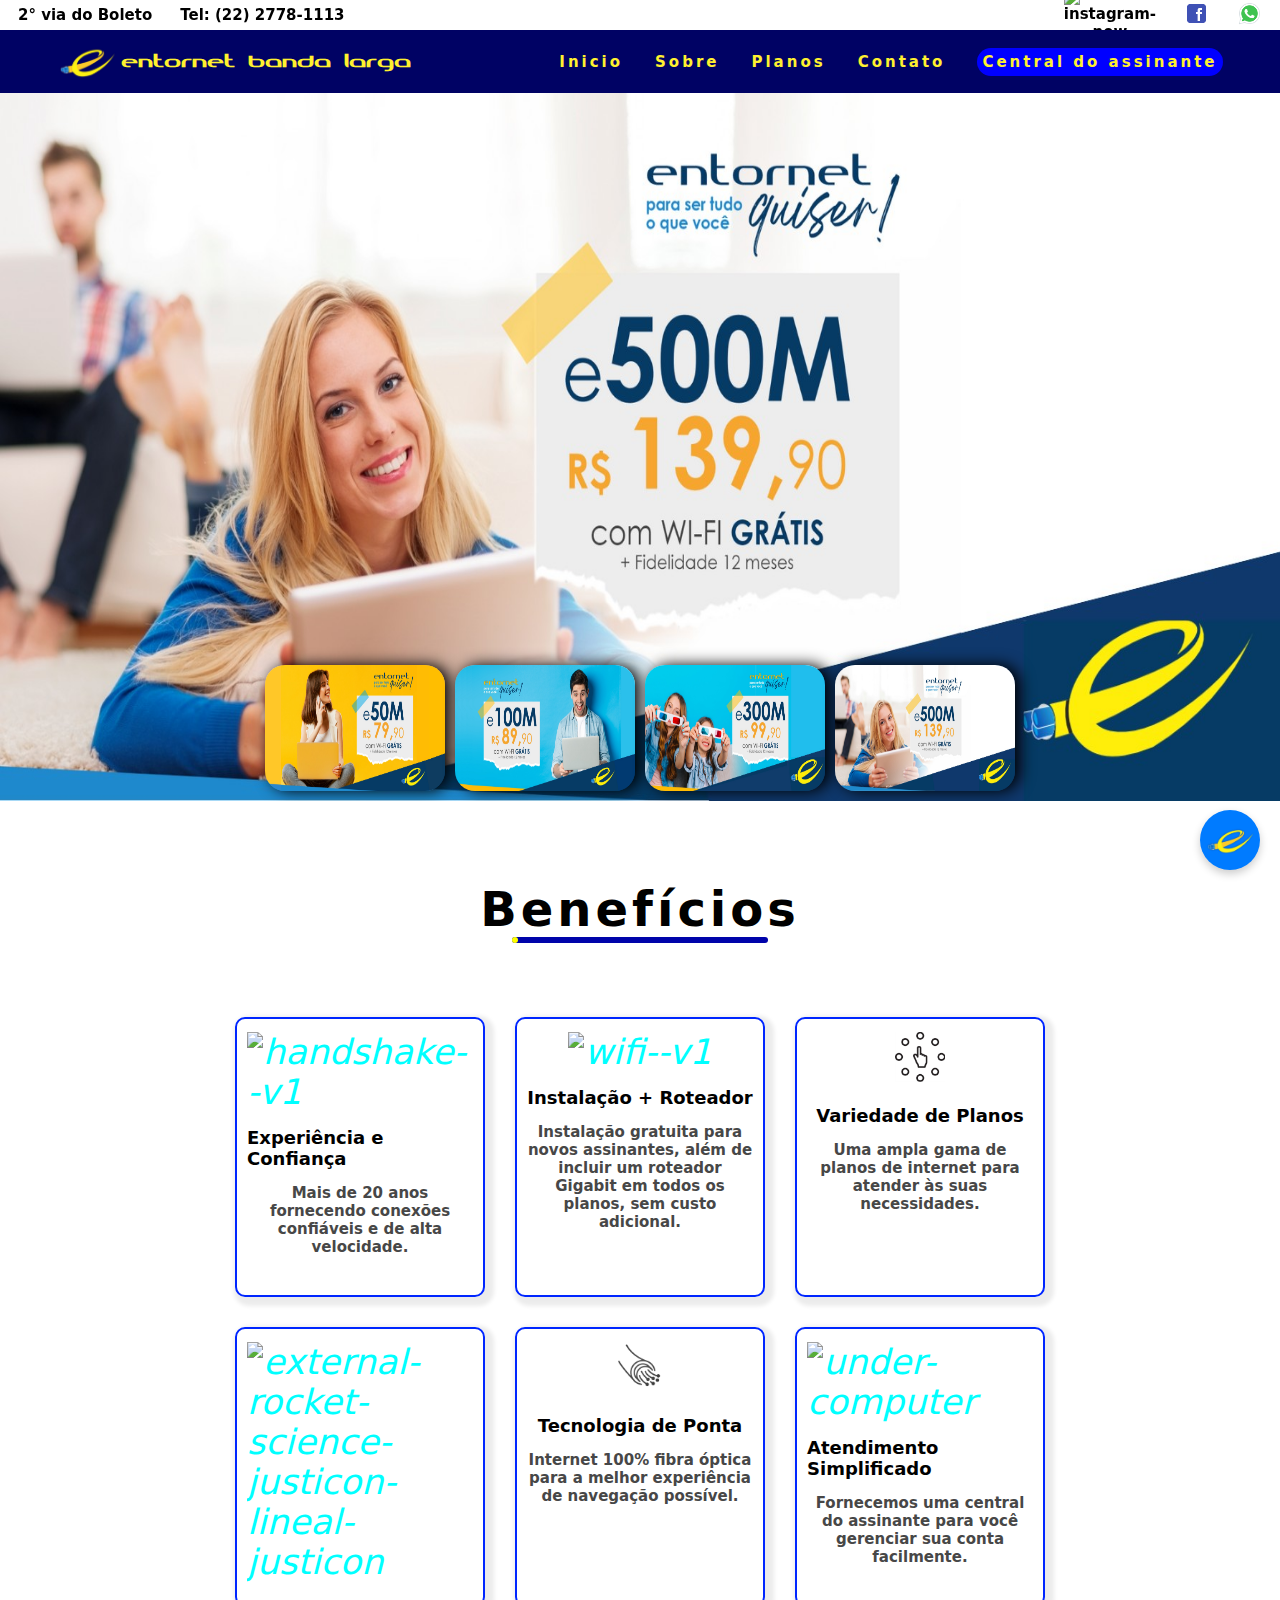
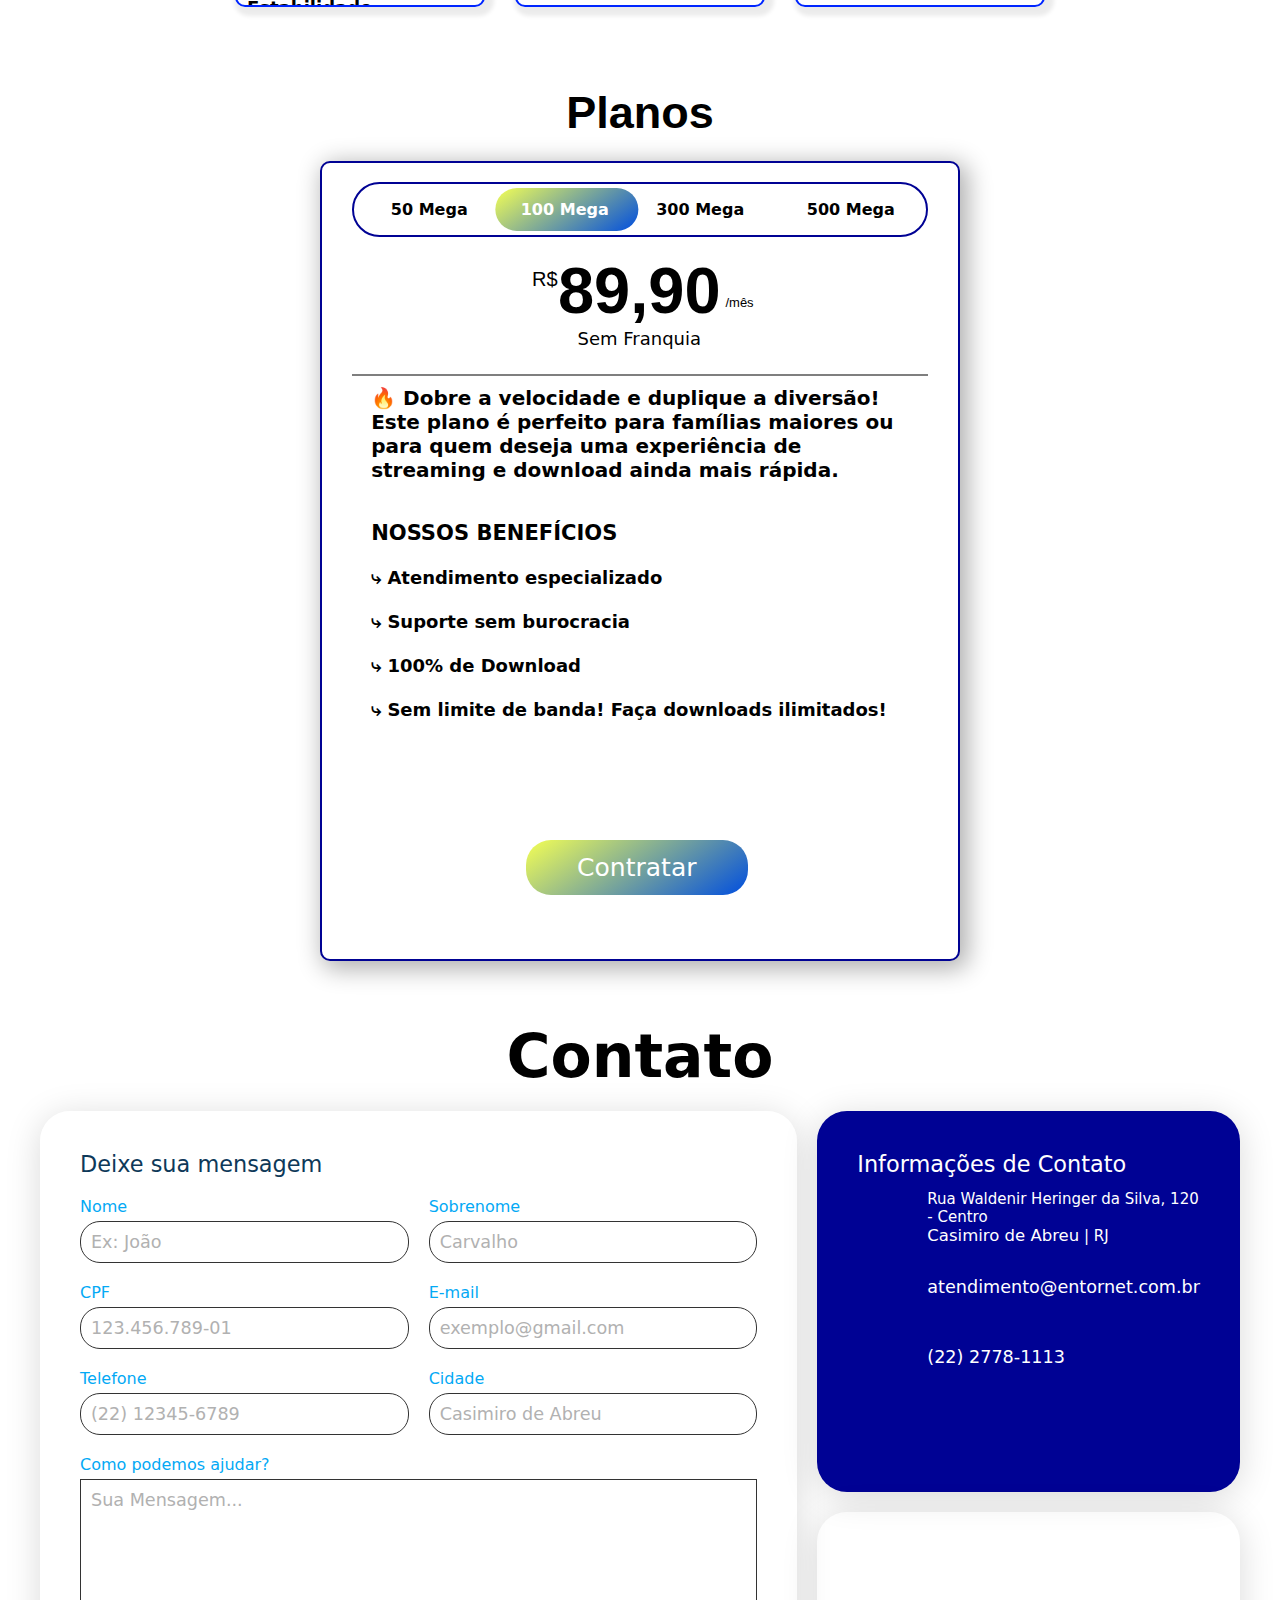
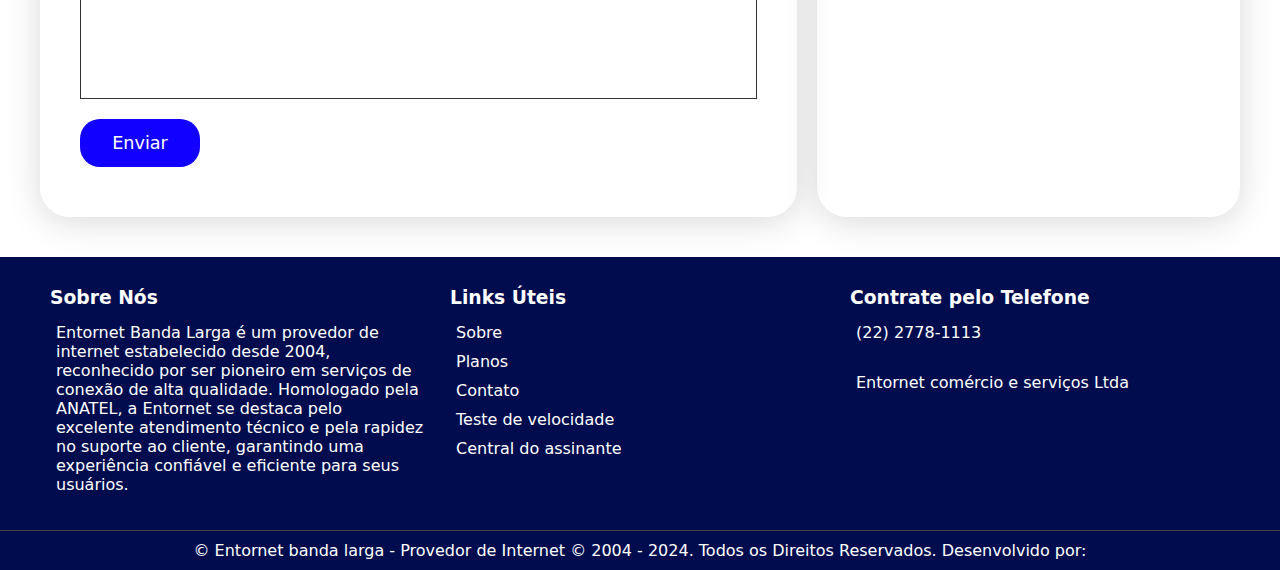
==== commit 43062fb8: "Add files via upload" ====
--- a/index.html
+++ b/index.html
@@ -1,9 +1,86 @@
+<!-- Lucas Bezerra:
+ -- Deuteronômio 8:18 --
+"Antes, te lembrarás do Senhor, teu Deus, porque ele é o que te dá força para adquirires riquezas"
+-->
+
 <!DOCTYPE html>
 <html lang="pt-br">
     <head>
         <meta charset="UTF-8">
-        <meta name="viewport" content="width=device-width, initial-scale=1.0">
-        <title>Entornet</title>
+        <title>
+            Entornet Banda Larga - Conexoes Verdadeiras - A Internet Banda Larga de Casimiro de Abreu	</title>
+        <link href="https://fonts.googleapis.com/css?family=Open+Sans:300,300i,400,400i,600,600i,700,700i,800,800i" rel="stylesheet">
+        <meta name="google-site-verification" content="1PZZ-zl5fD1gF_cfRRTnyjPdQ5ViV8isk9Ej6vEelU8">
+    
+    
+    
+    <meta name="robots" content="index, follow, max-image-preview:large, max-snippet:-1, max-video-preview:-1">
+    
+        <!-- This site is optimized with the Yoast SEO plugin v23.5 - https://yoast.com/wordpress/plugins/seo/ -->
+        <meta name="description" content="O provedor de internet banda larga com melhor atendimento em Casimiro de Abreu, planos de alta velocidade, garantia de qualidade, 100% fibra óptica.">
+        <link rel="canonical" href="http://www.entornet.com.br/">
+        <meta property="og:locale" content="pt_BR">
+        <meta property="og:type" content="website">
+        <meta property="og:title" content="Estabelecendo conexões desde 2004">
+        <meta property="og:description" content="A Entornet iniciando suas atividades em 2004 sendo o primeiro provedor de internet banda larga em Casimiro de Abreu">
+        <meta property="og:url" content="http://www.entornet.com.br/">
+        <meta property="og:site_name" content="Entornet Banda Larga">
+        <meta property="article:publisher" content="https://www.facebook.com/entornetbandalarga/">
+        <meta property="article:modified_time" content="2021-11-18T14:40:31+00:00">
+        <meta name="twitter:card" content="summary_large_image">
+        <script type="text/javascript" async="" src="https://www.google-analytics.com/analytics.js"></script><script type="text/javascript" async="" src="https://www.googletagmanager.com/gtag/js?id=G-ZPQ56SYH95&amp;l=dataLayer&amp;cx=c"></script><script type="text/javascript" async="" charset="utf-8" src="https://www.gstatic.com/recaptcha/releases/EGbODne6buzpTnWrrBprcfAY/recaptcha__pt_br.js" crossorigin="anonymous" integrity="sha384-QCwnW7k1TM2WIjFJer5hltr10RK2K/dhC5xuDlF2JdJ+H5j5f6kdDSafSJowNz9F"></script><script type="application/ld+json" class="yoast-schema-graph">{"@context":"https://schema.org","@graph":[{"@type":"WebPage","@id":"http://www.entornet.com.br/","url":"http://www.entornet.com.br/","name":"Entornet Banda Larga - Conexoes Verdadeiras - A Internet Banda Larga de Casimiro de Abreu","isPartOf":{"@id":"http://www.entornet.com.br/#website"},"about":{"@id":"http://www.entornet.com.br/#organization"},"datePublished":"2018-12-14T18:51:37+00:00","dateModified":"2021-11-18T14:40:31+00:00","description":"O provedor de internet banda larga com melhor atendimento em Casimiro de Abreu, planos de alta velocidade, garantia de qualidade, 100% fibra óptica.","breadcrumb":{"@id":"http://www.entornet.com.br/#breadcrumb"},"inLanguage":"pt-BR","potentialAction":[{"@type":"ReadAction","target":["http://www.entornet.com.br/"]}]},{"@type":"BreadcrumbList","@id":"http://www.entornet.com.br/#breadcrumb","itemListElement":[{"@type":"ListItem","position":1,"name":"Início"}]},{"@type":"WebSite","@id":"http://www.entornet.com.br/#website","url":"http://www.entornet.com.br/","name":"Entornet Banda Larga","description":"Conexoes Verdadeiras","publisher":{"@id":"http://www.entornet.com.br/#organization"},"potentialAction":[{"@type":"SearchAction","target":{"@type":"EntryPoint","urlTemplate":"http://www.entornet.com.br/?s={search_term_string}"},"query-input":{"@type":"PropertyValueSpecification","valueRequired":true,"valueName":"search_term_string"}}],"inLanguage":"pt-BR"},{"@type":"Organization","@id":"http://www.entornet.com.br/#organization","name":"Entornet - Banda Larga","url":"http://www.entornet.com.br/","logo":{"@type":"ImageObject","inLanguage":"pt-BR","@id":"http://www.entornet.com.br/#/schema/logo/image/","url":"https://www.entornet.com.br/wp-content/uploads/2018/12/logo_entornet.png","contentUrl":"https://www.entornet.com.br/wp-content/uploads/2018/12/logo_entornet.png","width":698,"height":408,"caption":"Entornet - Banda Larga"},"image":{"@id":"http://www.entornet.com.br/#/schema/logo/image/"},"sameAs":["https://www.facebook.com/entornetbandalarga/"]}]}</script><style type="text/css" id="operaUserStyle"></style>
+        <!-- / Yoast SEO plugin. -->
+    
+    
+    <script type="text/javascript">
+    /* <![CDATA[ */
+    window._wpemojiSettings = {"baseUrl":"https:\/\/s.w.org\/images\/core\/emoji\/14.0.0\/72x72\/","ext":".png","svgUrl":"https:\/\/s.w.org\/images\/core\/emoji\/14.0.0\/svg\/","svgExt":".svg","source":{"concatemoji":"https:\/\/www.entornet.com.br\/wp-includes\/js\/wp-emoji-release.min.js?ver=6.4.5"}};
+    /*! This file is auto-generated */
+    !function(i,n){var o,s,e;function c(e){try{var t={supportTests:e,timestamp:(new Date).valueOf()};sessionStorage.setItem(o,JSON.stringify(t))}catch(e){}}function p(e,t,n){e.clearRect(0,0,e.canvas.width,e.canvas.height),e.fillText(t,0,0);var t=new Uint32Array(e.getImageData(0,0,e.canvas.width,e.canvas.height).data),r=(e.clearRect(0,0,e.canvas.width,e.canvas.height),e.fillText(n,0,0),new Uint32Array(e.getImageData(0,0,e.canvas.width,e.canvas.height).data));return t.every(function(e,t){return e===r[t]})}function u(e,t,n){switch(t){case"flag":return n(e,"\ud83c\udff3\ufe0f\u200d\u26a7\ufe0f","\ud83c\udff3\ufe0f\u200b\u26a7\ufe0f")?!1:!n(e,"\ud83c\uddfa\ud83c\uddf3","\ud83c\uddfa\u200b\ud83c\uddf3")&&!n(e,"\ud83c\udff4\udb40\udc67\udb40\udc62\udb40\udc65\udb40\udc6e\udb40\udc67\udb40\udc7f","\ud83c\udff4\u200b\udb40\udc67\u200b\udb40\udc62\u200b\udb40\udc65\u200b\udb40\udc6e\u200b\udb40\udc67\u200b\udb40\udc7f");case"emoji":return!n(e,"\ud83e\udef1\ud83c\udffb\u200d\ud83e\udef2\ud83c\udfff","\ud83e\udef1\ud83c\udffb\u200b\ud83e\udef2\ud83c\udfff")}return!1}function f(e,t,n){var r="undefined"!=typeof WorkerGlobalScope&&self instanceof WorkerGlobalScope?new OffscreenCanvas(300,150):i.createElement("canvas"),a=r.getContext("2d",{willReadFrequently:!0}),o=(a.textBaseline="top",a.font="600 32px Arial",{});return e.forEach(function(e){o[e]=t(a,e,n)}),o}function t(e){var t=i.createElement("script");t.src=e,t.defer=!0,i.head.appendChild(t)}"undefined"!=typeof Promise&&(o="wpEmojiSettingsSupports",s=["flag","emoji"],n.supports={everything:!0,everythingExceptFlag:!0},e=new Promise(function(e){i.addEventListener("DOMContentLoaded",e,{once:!0})}),new Promise(function(t){var n=function(){try{var e=JSON.parse(sessionStorage.getItem(o));if("object"==typeof e&&"number"==typeof e.timestamp&&(new Date).valueOf()<e.timestamp+604800&&"object"==typeof e.supportTests)return e.supportTests}catch(e){}return null}();if(!n){if("undefined"!=typeof Worker&&"undefined"!=typeof OffscreenCanvas&&"undefined"!=typeof URL&&URL.createObjectURL&&"undefined"!=typeof Blob)try{var e="postMessage("+f.toString()+"("+[JSON.stringify(s),u.toString(),p.toString()].join(",")+"));",r=new Blob([e],{type:"text/javascript"}),a=new Worker(URL.createObjectURL(r),{name:"wpTestEmojiSupports"});return void(a.onmessage=function(e){c(n=e.data),a.terminate(),t(n)})}catch(e){}c(n=f(s,u,p))}t(n)}).then(function(e){for(var t in e)n.supports[t]=e[t],n.supports.everything=n.supports.everything&&n.supports[t],"flag"!==t&&(n.supports.everythingExceptFlag=n.supports.everythingExceptFlag&&n.supports[t]);n.supports.everythingExceptFlag=n.supports.everythingExceptFlag&&!n.supports.flag,n.DOMReady=!1,n.readyCallback=function(){n.DOMReady=!0}}).then(function(){return e}).then(function(){var e;n.supports.everything||(n.readyCallback(),(e=n.source||{}).concatemoji?t(e.concatemoji):e.wpemoji&&e.twemoji&&(t(e.twemoji),t(e.wpemoji)))}))}((window,document),window._wpemojiSettings);
+    /* ]]> */
+    </script>
+    <style id="wp-emoji-styles-inline-css" type="text/css">
+    
+        img.wp-smiley, img.emoji {
+            display: inline !important;
+            border: none !important;
+            box-shadow: none !important;
+            height: 1em !important;
+            width: 1em !important;
+            margin: 0 0.07em !important;
+            vertical-align: -0.1em !important;
+            background: none !important;
+            padding: 0 !important;
+        }
+    </style>
+    <link rel="stylesheet" id="wp-block-library-css" href="https://www.entornet.com.br/wp-includes/css/dist/block-library/style.min.css?ver=6.4.5" type="text/css" media="all">
+    <style id="classic-theme-styles-inline-css" type="text/css">
+    /*! This file is auto-generated */
+    .wp-block-button__link{color:#fff;background-color:#32373c;border-radius:9999px;box-shadow:none;text-decoration:none;padding:calc(.667em + 2px) calc(1.333em + 2px);font-size:1.125em}.wp-block-file__button{background:#32373c;color:#fff;text-decoration:none}
+    </style>
+    <style id="global-styles-inline-css" type="text/css">
+    body{--wp--preset--color--black: #000000;--wp--preset--color--cyan-bluish-gray: #abb8c3;--wp--preset--color--white: #ffffff;--wp--preset--color--pale-pink: #f78da7;--wp--preset--color--vivid-red: #cf2e2e;--wp--preset--color--luminous-vivid-orange: #ff6900;--wp--preset--color--luminous-vivid-amber: #fcb900;--wp--preset--color--light-green-cyan: #7bdcb5;--wp--preset--color--vivid-green-cyan: #00d084;--wp--preset--color--pale-cyan-blue: #8ed1fc;--wp--preset--color--vivid-cyan-blue: #0693e3;--wp--preset--color--vivid-purple: #9b51e0;--wp--preset--gradient--vivid-cyan-blue-to-vivid-purple: linear-gradient(135deg,rgba(6,147,227,1) 0%,rgb(155,81,224) 100%);--wp--preset--gradient--light-green-cyan-to-vivid-green-cyan: linear-gradient(135deg,rgb(122,220,180) 0%,rgb(0,208,130) 100%);--wp--preset--gradient--luminous-vivid-amber-to-luminous-vivid-orange: linear-gradient(135deg,rgba(252,185,0,1) 0%,rgba(255,105,0,1) 100%);--wp--preset--gradient--luminous-vivid-orange-to-vivid-red: linear-gradient(135deg,rgba(255,105,0,1) 0%,rgb(207,46,46) 100%);--wp--preset--gradient--very-light-gray-to-cyan-bluish-gray: linear-gradient(135deg,rgb(238,238,238) 0%,rgb(169,184,195) 100%);--wp--preset--gradient--cool-to-warm-spectrum: linear-gradient(135deg,rgb(74,234,220) 0%,rgb(151,120,209) 20%,rgb(207,42,186) 40%,rgb(238,44,130) 60%,rgb(251,105,98) 80%,rgb(254,248,76) 100%);--wp--preset--gradient--blush-light-purple: linear-gradient(135deg,rgb(255,206,236) 0%,rgb(152,150,240) 100%);--wp--preset--gradient--blush-bordeaux: linear-gradient(135deg,rgb(254,205,165) 0%,rgb(254,45,45) 50%,rgb(107,0,62) 100%);--wp--preset--gradient--luminous-dusk: linear-gradient(135deg,rgb(255,203,112) 0%,rgb(199,81,192) 50%,rgb(65,88,208) 100%);--wp--preset--gradient--pale-ocean: linear-gradient(135deg,rgb(255,245,203) 0%,rgb(182,227,212) 50%,rgb(51,167,181) 100%);--wp--preset--gradient--electric-grass: linear-gradient(135deg,rgb(202,248,128) 0%,rgb(113,206,126) 100%);--wp--preset--gradient--midnight: linear-gradient(135deg,rgb(2,3,129) 0%,rgb(40,116,252) 100%);--wp--preset--font-size--small: 13px;--wp--preset--font-size--medium: 20px;--wp--preset--font-size--large: 36px;--wp--preset--font-size--x-large: 42px;--wp--preset--spacing--20: 0.44rem;--wp--preset--spacing--30: 0.67rem;--wp--preset--spacing--40: 1rem;--wp--preset--spacing--50: 1.5rem;--wp--preset--spacing--60: 2.25rem;--wp--preset--spacing--70: 3.38rem;--wp--preset--spacing--80: 5.06rem;--wp--preset--shadow--natural: 6px 6px 9px rgba(0, 0, 0, 0.2);--wp--preset--shadow--deep: 12px 12px 50px rgba(0, 0, 0, 0.4);--wp--preset--shadow--sharp: 6px 6px 0px rgba(0, 0, 0, 0.2);--wp--preset--shadow--outlined: 6px 6px 0px -3px rgba(255, 255, 255, 1), 6px 6px rgba(0, 0, 0, 1);--wp--preset--shadow--crisp: 6px 6px 0px rgba(0, 0, 0, 1);}:where(.is-layout-flex){gap: 0.5em;}:where(.is-layout-grid){gap: 0.5em;}body .is-layout-flow > .alignleft{float: left;margin-inline-start: 0;margin-inline-end: 2em;}body .is-layout-flow > .alignright{float: right;margin-inline-start: 2em;margin-inline-end: 0;}body .is-layout-flow > .aligncenter{margin-left: auto !important;margin-right: auto !important;}body .is-layout-constrained > .alignleft{float: left;margin-inline-start: 0;margin-inline-end: 2em;}body .is-layout-constrained > .alignright{float: right;margin-inline-start: 2em;margin-inline-end: 0;}body .is-layout-constrained > .aligncenter{margin-left: auto !important;margin-right: auto !important;}body .is-layout-constrained > :where(:not(.alignleft):not(.alignright):not(.alignfull)){max-width: var(--wp--style--global--content-size);margin-left: auto !important;margin-right: auto !important;}body .is-layout-constrained > .alignwide{max-width: var(--wp--style--global--wide-size);}body .is-layout-flex{display: flex;}body .is-layout-flex{flex-wrap: wrap;align-items: center;}body .is-layout-flex > *{margin: 0;}body .is-layout-grid{display: grid;}body .is-layout-grid > *{margin: 0;}:where(.wp-block-columns.is-layout-flex){gap: 2em;}:where(.wp-block-columns.is-layout-grid){gap: 2em;}:where(.wp-block-post-template.is-layout-flex){gap: 1.25em;}:where(.wp-block-post-template.is-layout-grid){gap: 1.25em;}.has-black-color{color: var(--wp--preset--color--black) !important;}.has-cyan-bluish-gray-color{color: var(--wp--preset--color--cyan-bluish-gray) !important;}.has-white-color{color: var(--wp--preset--color--white) !important;}.has-pale-pink-color{color: var(--wp--preset--color--pale-pink) !important;}.has-vivid-red-color{color: var(--wp--preset--color--vivid-red) !important;}.has-luminous-vivid-orange-color{color: var(--wp--preset--color--luminous-vivid-orange) !important;}.has-luminous-vivid-amber-color{color: var(--wp--preset--color--luminous-vivid-amber) !important;}.has-light-green-cyan-color{color: var(--wp--preset--color--light-green-cyan) !important;}.has-vivid-green-cyan-color{color: var(--wp--preset--color--vivid-green-cyan) !important;}.has-pale-cyan-blue-color{color: var(--wp--preset--color--pale-cyan-blue) !important;}.has-vivid-cyan-blue-color{color: var(--wp--preset--color--vivid-cyan-blue) !important;}.has-vivid-purple-color{color: var(--wp--preset--color--vivid-purple) !important;}.has-black-background-color{background-color: var(--wp--preset--color--black) !important;}.has-cyan-bluish-gray-background-color{background-color: var(--wp--preset--color--cyan-bluish-gray) !important;}.has-white-background-color{background-color: var(--wp--preset--color--white) !important;}.has-pale-pink-background-color{background-color: var(--wp--preset--color--pale-pink) !important;}.has-vivid-red-background-color{background-color: var(--wp--preset--color--vivid-red) !important;}.has-luminous-vivid-orange-background-color{background-color: var(--wp--preset--color--luminous-vivid-orange) !important;}.has-luminous-vivid-amber-background-color{background-color: var(--wp--preset--color--luminous-vivid-amber) !important;}.has-light-green-cyan-background-color{background-color: var(--wp--preset--color--light-green-cyan) !important;}.has-vivid-green-cyan-background-color{background-color: var(--wp--preset--color--vivid-green-cyan) !important;}.has-pale-cyan-blue-background-color{background-color: var(--wp--preset--color--pale-cyan-blue) !important;}.has-vivid-cyan-blue-background-color{background-color: var(--wp--preset--color--vivid-cyan-blue) !important;}.has-vivid-purple-background-color{background-color: var(--wp--preset--color--vivid-purple) !important;}.has-black-border-color{border-color: var(--wp--preset--color--black) !important;}.has-cyan-bluish-gray-border-color{border-color: var(--wp--preset--color--cyan-bluish-gray) !important;}.has-white-border-color{border-color: var(--wp--preset--color--white) !important;}.has-pale-pink-border-color{border-color: var(--wp--preset--color--pale-pink) !important;}.has-vivid-red-border-color{border-color: var(--wp--preset--color--vivid-red) !important;}.has-luminous-vivid-orange-border-color{border-color: var(--wp--preset--color--luminous-vivid-orange) !important;}.has-luminous-vivid-amber-border-color{border-color: var(--wp--preset--color--luminous-vivid-amber) !important;}.has-light-green-cyan-border-color{border-color: var(--wp--preset--color--light-green-cyan) !important;}.has-vivid-green-cyan-border-color{border-color: var(--wp--preset--color--vivid-green-cyan) !important;}.has-pale-cyan-blue-border-color{border-color: var(--wp--preset--color--pale-cyan-blue) !important;}.has-vivid-cyan-blue-border-color{border-color: var(--wp--preset--color--vivid-cyan-blue) !important;}.has-vivid-purple-border-color{border-color: var(--wp--preset--color--vivid-purple) !important;}.has-vivid-cyan-blue-to-vivid-purple-gradient-background{background: var(--wp--preset--gradient--vivid-cyan-blue-to-vivid-purple) !important;}.has-light-green-cyan-to-vivid-green-cyan-gradient-background{background: var(--wp--preset--gradient--light-green-cyan-to-vivid-green-cyan) !important;}.has-luminous-vivid-amber-to-luminous-vivid-orange-gradient-background{background: var(--wp--preset--gradient--luminous-vivid-amber-to-luminous-vivid-orange) !important;}.has-luminous-vivid-orange-to-vivid-red-gradient-background{background: var(--wp--preset--gradient--luminous-vivid-orange-to-vivid-red) !important;}.has-very-light-gray-to-cyan-bluish-gray-gradient-background{background: var(--wp--preset--gradient--very-light-gray-to-cyan-bluish-gray) !important;}.has-cool-to-warm-spectrum-gradient-background{background: var(--wp--preset--gradient--cool-to-warm-spectrum) !important;}.has-blush-light-purple-gradient-background{background: var(--wp--preset--gradient--blush-light-purple) !important;}.has-blush-bordeaux-gradient-background{background: var(--wp--preset--gradient--blush-bordeaux) !important;}.has-luminous-dusk-gradient-background{background: var(--wp--preset--gradient--luminous-dusk) !important;}.has-pale-ocean-gradient-background{background: var(--wp--preset--gradient--pale-ocean) !important;}.has-electric-grass-gradient-background{background: var(--wp--preset--gradient--electric-grass) !important;}.has-midnight-gradient-background{background: var(--wp--preset--gradient--midnight) !important;}.has-small-font-size{font-size: var(--wp--preset--font-size--small) !important;}.has-medium-font-size{font-size: var(--wp--preset--font-size--medium) !important;}.has-large-font-size{font-size: var(--wp--preset--font-size--large) !important;}.has-x-large-font-size{font-size: var(--wp--preset--font-size--x-large) !important;}
+    .wp-block-navigation a:where(:not(.wp-element-button)){color: inherit;}
+    :where(.wp-block-post-template.is-layout-flex){gap: 1.25em;}:where(.wp-block-post-template.is-layout-grid){gap: 1.25em;}
+    :where(.wp-block-columns.is-layout-flex){gap: 2em;}:where(.wp-block-columns.is-layout-grid){gap: 2em;}
+    .wp-block-pullquote{font-size: 1.5em;line-height: 1.6;}
+    </style>
+    <link rel="stylesheet" type="text/css" href="https://www.entornet.com.br/wp-content/plugins/smart-slider-3/Public/SmartSlider3/Application/Frontend/Assets/dist/smartslider.min.css?ver=6f970dc2" media="all">
+    <style data-related="n2-ss-4">div#n2-ss-4 .n2-ss-slider-1{display:grid;position:relative;}div#n2-ss-4 .n2-ss-slider-2{display:grid;position:relative;overflow:hidden;padding:0px 0px 0px 0px;border:0px solid RGBA(62,62,62,1);border-radius:0px;background-clip:padding-box;background-repeat:repeat;background-position:50% 50%;background-size:cover;background-attachment:scroll;z-index:1;}div#n2-ss-4:not(.n2-ss-loaded) .n2-ss-slider-2{background-image:none !important;}div#n2-ss-4 .n2-ss-slider-3{display:grid;grid-template-areas:'cover';position:relative;overflow:hidden;z-index:10;}div#n2-ss-4 .n2-ss-slider-3 > *{grid-area:cover;}div#n2-ss-4 .n2-ss-slide-backgrounds,div#n2-ss-4 .n2-ss-slider-3 > .n2-ss-divider{position:relative;}div#n2-ss-4 .n2-ss-slide-backgrounds{z-index:10;}div#n2-ss-4 .n2-ss-slide-backgrounds > *{overflow:hidden;}div#n2-ss-4 .n2-ss-slide-background{transform:translateX(-100000px);}div#n2-ss-4 .n2-ss-slider-4{place-self:center;position:relative;width:100%;height:100%;z-index:20;display:grid;grid-template-areas:'slide';}div#n2-ss-4 .n2-ss-slider-4 > *{grid-area:slide;}div#n2-ss-4.n2-ss-full-page--constrain-ratio .n2-ss-slider-4{height:auto;}div#n2-ss-4 .n2-ss-slide{display:grid;place-items:center;grid-auto-columns:100%;position:relative;z-index:20;-webkit-backface-visibility:hidden;transform:translateX(-100000px);}div#n2-ss-4 .n2-ss-slide{perspective:1500px;}div#n2-ss-4 .n2-ss-slide-active{z-index:21;}.n2-ss-background-animation{position:absolute;top:0;left:0;width:100%;height:100%;z-index:3;}div#n2-ss-4 .n2-ss-background-animation{position:absolute;top:0;left:0;width:100%;height:100%;z-index:3;}div#n2-ss-4 .n2-ss-background-animation .n2-ss-slide-background{z-index:auto;}div#n2-ss-4 .n2-bganim-side{position:absolute;left:0;top:0;overflow:hidden;background:RGBA(51,51,51,1);}div#n2-ss-4 .n2-bganim-tile-overlay-colored{z-index:100000;background:RGBA(51,51,51,1);}div#n2-ss-4 .nextend-arrow{cursor:pointer;overflow:hidden;line-height:0 !important;z-index:18;-webkit-user-select:none;}div#n2-ss-4 .nextend-arrow img{position:relative;display:block;}div#n2-ss-4 .nextend-arrow img.n2-arrow-hover-img{display:none;}div#n2-ss-4 .nextend-arrow:FOCUS img.n2-arrow-hover-img,div#n2-ss-4 .nextend-arrow:HOVER img.n2-arrow-hover-img{display:inline;}div#n2-ss-4 .nextend-arrow:FOCUS img.n2-arrow-normal-img,div#n2-ss-4 .nextend-arrow:HOVER img.n2-arrow-normal-img{display:none;}div#n2-ss-4 .nextend-arrow-animated{overflow:hidden;}div#n2-ss-4 .nextend-arrow-animated > div{position:relative;}div#n2-ss-4 .nextend-arrow-animated .n2-active{position:absolute;}div#n2-ss-4 .nextend-arrow-animated-fade{transition:background 0.3s, opacity 0.4s;}div#n2-ss-4 .nextend-arrow-animated-horizontal > div{transition:all 0.4s;transform:none;}div#n2-ss-4 .nextend-arrow-animated-horizontal .n2-active{top:0;}div#n2-ss-4 .nextend-arrow-previous.nextend-arrow-animated-horizontal .n2-active{left:100%;}div#n2-ss-4 .nextend-arrow-next.nextend-arrow-animated-horizontal .n2-active{right:100%;}div#n2-ss-4 .nextend-arrow-previous.nextend-arrow-animated-horizontal:HOVER > div,div#n2-ss-4 .nextend-arrow-previous.nextend-arrow-animated-horizontal:FOCUS > div{transform:translateX(-100%);}div#n2-ss-4 .nextend-arrow-next.nextend-arrow-animated-horizontal:HOVER > div,div#n2-ss-4 .nextend-arrow-next.nextend-arrow-animated-horizontal:FOCUS > div{transform:translateX(100%);}div#n2-ss-4 .nextend-arrow-animated-vertical > div{transition:all 0.4s;transform:none;}div#n2-ss-4 .nextend-arrow-animated-vertical .n2-active{left:0;}div#n2-ss-4 .nextend-arrow-previous.nextend-arrow-animated-vertical .n2-active{top:100%;}div#n2-ss-4 .nextend-arrow-next.nextend-arrow-animated-vertical .n2-active{bottom:100%;}div#n2-ss-4 .nextend-arrow-previous.nextend-arrow-animated-vertical:HOVER > div,div#n2-ss-4 .nextend-arrow-previous.nextend-arrow-animated-vertical:FOCUS > div{transform:translateY(-100%);}div#n2-ss-4 .nextend-arrow-next.nextend-arrow-animated-vertical:HOVER > div,div#n2-ss-4 .nextend-arrow-next.nextend-arrow-animated-vertical:FOCUS > div{transform:translateY(100%);}div#n2-ss-4 .n2-font-a1fc76b354471bd3879c400daa0bafa1-hover{font-family: 'Roboto','Arial';color: #ffffff;font-size:143.75%;text-shadow: none;line-height: 1.5;font-weight: normal;font-style: normal;text-decoration: none;text-align: center;letter-spacing: normal;word-spacing: normal;text-transform: none;font-weight: 400;}div#n2-ss-4 .n2-ss-slide-limiter{max-width:1200px;}div#n2-ss-4 .n-uc-m0M0j3AV5TfQ{padding:10px 10px 10px 10px}div#n2-ss-4 .n-uc-Xx9WcrwCeCmF-inner{padding:10px 10px 10px 10px;justify-content:center}div#n2-ss-4 .n-uc-Xx9WcrwCeCmF{align-self:center;}div#n2-ss-4 .n-uc-7Khlv3Piiv19{padding:10px 10px 10px 10px}div#n2-ss-4 .n-uc-0YW1XsyghAeN-inner{padding:10px 10px 10px 10px;justify-content:center}div#n2-ss-4 .n-uc-0YW1XsyghAeN{align-self:center;}div#n2-ss-4 .n-uc-GJwe31IDw5XC{padding:0px 0px 0px 0px}div#n2-ss-4 .n-uc-InMcCnhccu4u-inner{padding:10px 10px 10px 10px;justify-content:center}div#n2-ss-4 .n-uc-URM81maosa9y{align-self:center;}div#n2-ss-4 .nextend-arrow img{width: 32px}@media (min-width: 1200px){div#n2-ss-4 [data-hide-desktopportrait="1"]{display: none !important;}}@media (orientation: landscape) and (max-width: 1199px) and (min-width: 901px),(orientation: portrait) and (max-width: 1199px) and (min-width: 701px){div#n2-ss-4 [data-hide-tabletportrait="1"]{display: none !important;}}@media (orientation: landscape) and (max-width: 900px),(orientation: portrait) and (max-width: 700px){div#n2-ss-4 [data-hide-mobileportrait="1"]{display: none !important;}div#n2-ss-4 .nextend-arrow img{width: 16px}}</style>
+    <link rel="https://api.w.org/" href="https://www.entornet.com.br/wp-json/"><link rel="alternate" type="application/json" href="https://www.entornet.com.br/wp-json/wp/v2/pages/67"><link rel="EditURI" type="application/rsd+xml" title="RSD" href="https://www.entornet.com.br/xmlrpc.php?rsd">
+    <link rel="shortlink" href="https://www.entornet.com.br/">
+    <link rel="alternate" type="application/json+oembed" href="https://www.entornet.com.br/wp-json/oembed/1.0/embed?url=https%3A%2F%2Fwww.entornet.com.br%2F">
+    <link rel="alternate" type="text/xml+oembed" href="https://www.entornet.com.br/wp-json/oembed/1.0/embed?url=https%3A%2F%2Fwww.entornet.com.br%2F&amp;format=xml">
+    <link rel="icon" href="https://www.entornet.com.br/wp-content/uploads/2018/12/cropped-favicon-32x32.png" sizes="32x32">
+    <link rel="icon" href="https://www.entornet.com.br/wp-content/uploads/2018/12/cropped-favicon-192x192.png" sizes="192x192">
+    <link rel="apple-touch-icon" href="https://www.entornet.com.br/wp-content/uploads/2018/12/cropped-favicon-180x180.png">
+    <meta name="msapplication-TileImage" content="https://www.entornet.com.br/wp-content/uploads/2018/12/cropped-favicon-270x270.png">
+    <script>(function(){this._N2=this._N2||{_r:[],_d:[],r:function(){this._r.push(arguments)},d:function(){this._d.push(arguments)}}}).call(window);</script><script src="https://www.entornet.com.br/wp-content/plugins/smart-slider-3/Public/SmartSlider3/Application/Frontend/Assets/dist/n2.min.js?ver=6f970dc2" defer="" async=""></script>
+    <script src="https://www.entornet.com.br/wp-content/plugins/smart-slider-3/Public/SmartSlider3/Application/Frontend/Assets/dist/smartslider-frontend.min.js?ver=6f970dc2" defer="" async=""></script>
+    <script src="https://www.entornet.com.br/wp-content/plugins/smart-slider-3/Public/SmartSlider3/Slider/SliderType/Simple/Assets/dist/ss-simple.min.js?ver=6f970dc2" defer="" async=""></script>
+    <script src="https://www.entornet.com.br/wp-content/plugins/smart-slider-3/Public/SmartSlider3/Slider/SliderType/Simple/Assets/dist/smartslider-backgroundanimation.min.js?ver=6f970dc2" defer="" async=""></script>
+    <script src="https://www.entornet.com.br/wp-content/plugins/smart-slider-3/Public/SmartSlider3/Widget/Arrow/ArrowImage/Assets/dist/w-arrow-image.min.js?ver=6f970dc2" defer="" async=""></script>
+    <script>_N2.r('documentReady',function(){_N2.r(["documentReady","smartslider-frontend","smartslider-backgroundanimation","SmartSliderWidgetArrowImage","ss-simple"],function(){new _N2.SmartSliderSimple('n2-ss-4',{"admin":false,"background.video.mobile":1,"loadingTime":2000,"alias":{"id":0,"smoothScroll":0,"slideSwitch":0,"scroll":1},"align":"normal","isDelayed":0,"responsive":{"mediaQueries":{"all":false,"desktopportrait":["(min-width: 1200px)"],"tabletportrait":["(orientation: landscape) and (max-width: 1199px) and (min-width: 901px)","(orientation: portrait) and (max-width: 1199px) and (min-width: 701px)"],"mobileportrait":["(orientation: landscape) and (max-width: 900px)","(orientation: portrait) and (max-width: 700px)"]},"base":{"slideOuterWidth":1200,"slideOuterHeight":600,"sliderWidth":1200,"sliderHeight":600,"slideWidth":1200,"slideHeight":600},"hideOn":{"desktopLandscape":false,"desktopPortrait":false,"tabletLandscape":false,"tabletPortrait":false,"mobileLandscape":false,"mobilePortrait":false},"onResizeEnabled":true,"type":"fullwidth","sliderHeightBasedOn":"real","focusUser":1,"focusEdge":"auto","breakpoints":[{"device":"tabletPortrait","type":"max-screen-width","portraitWidth":1199,"landscapeWidth":1199},{"device":"mobilePortrait","type":"max-screen-width","portraitWidth":700,"landscapeWidth":900}],"enabledDevices":{"desktopLandscape":0,"desktopPortrait":1,"tabletLandscape":0,"tabletPortrait":1,"mobileLandscape":0,"mobilePortrait":1},"sizes":{"desktopPortrait":{"width":1200,"height":600,"max":3000,"min":1200},"tabletPortrait":{"width":701,"height":350,"customHeight":false,"max":1199,"min":701},"mobilePortrait":{"width":320,"height":160,"customHeight":false,"max":900,"min":320}},"overflowHiddenPage":0,"focus":{"offsetTop":"#wpadminbar","offsetBottom":""}},"controls":{"mousewheel":0,"touch":"horizontal","keyboard":1,"blockCarouselInteraction":1},"playWhenVisible":1,"playWhenVisibleAt":0.5,"lazyLoad":0,"lazyLoadNeighbor":0,"blockrightclick":0,"maintainSession":0,"autoplay":{"enabled":1,"start":1,"duration":8000,"autoplayLoop":1,"allowReStart":0,"pause":{"click":1,"mouse":"0","mediaStarted":1},"resume":{"click":0,"mouse":"0","mediaEnded":1,"slidechanged":0},"interval":1,"intervalModifier":"loop","intervalSlide":"current"},"perspective":1500,"layerMode":{"playOnce":0,"playFirstLayer":1,"mode":"skippable","inAnimation":"mainInEnd"},"bgAnimations":{"global":0,"color":"RGBA(51,51,51,1)","speed":"normal","slides":{"2":{"animation":[{"type":"Flat","tiles":{"delay":0,"sequence":"ForwardDiagonal"},"main":{"type":"both","duration":1,"zIndex":2,"current":{"ease":"easeOutCubic","opacity":0}}}],"speed":"normal"}}},"mainanimation":{"type":"horizontal","duration":500,"delay":0,"ease":"easeOutQuad","shiftedBackgroundAnimation":0},"carousel":1,"initCallbacks":function(){new _N2.SmartSliderWidgetArrowImage(this)}})})});</script><script src="https://www.entornet.com.br/wp-includes/js/wp-emoji-release.min.js?ver=6.4.5" defer=""></script>
         <link rel="stylesheet" href="style.css">
         <link rel="stylesheet" href="mobiles.css">
         <link rel="stylesheet" href="https://cdnjs.cloudflare.com/ajax/libs/font-awesome/6.5.2/css/all.min.css">
@@ -35,7 +112,7 @@
             <div class="logo-container">
                 <a href="" class="logo-link">
                   <img src="logo/entorlogo.png" alt="Entornet Banda Larga Logo" class="logo-img">
-                  <span class="logo-text">entornet banda larga</span>
+                  <span class="logo-text"><h1>entornet banda larga</h1></span>
                 </a>
               </div>
               <div class="mobile-menu">
@@ -44,11 +121,11 @@
                 <div class="line3"></div>
               </div>
               <ul class="nav-list">
-                <li><a href="#" class="active">Inicio</a></li>
-                <li><a href="#rodasobre" id="sobre">Sobre</a></li>
-                <li><a href="#ancoplanos" id="planos">Planos</a></li>
-                <li><a href="#ancocontato">Contato</a></li>
-                <li><a href="http://ispadmin.entornet.com.br/prod/src/central/logincentral.php" class="button-nav">Central do assinante</a></li>
+                <li><a href="#" class="active"><h2>Inicio</h2></a></li>
+                <li><a href="#rodasobre" id="sobre"><h2>Sobre</h2></a></li>
+                <li><a href="#ancoplanos" id="planos"><h2>Planos</h2></a></li>
+                <li><a href="#ancocontato"><h2>Contato</h2></a></li>
+                <li><a href="http://ispadmin.entornet.com.br/prod/src/central/logincentral.php" class="button-nav"><h2>Central do assinante</h2></a></li>
               </ul>
         </nav>
     
@@ -56,7 +133,7 @@
 
     <section class="areaslider">
 
-<!---->        <div class="slider">
+<!-- não editar -->        <div class="slider">
             <div class="list">
               <div class="item">
                 <img src="./image/50M.jpg" alt="">
@@ -72,7 +149,7 @@
               <div class="item">
                 <img src="./image/100M.jpg" alt="">
         
-<!---->                <div class="content">
+<!-- não editar -->                <div class="content">
                     <div class="titulo"> </div>
                     <div class="subtitulo"> </div>
                     <div class="descrição"> </div>
@@ -85,7 +162,7 @@
              <div class="item">
                 <img src="./image/300M.jpg" alt="">
         
-<!---->                <div class="content">
+<!-- não editar -->                <div class="content">
                     <div class="titulo"> </div>
                     <div class="subtitulo"> </div>
                     <div class="descrição"> </div>
@@ -98,7 +175,7 @@
              <div class="item">
                 <img src="./image/500M.jpg" alt="">
         
-<!---->           <div class="content">
+<!-- não editar -->           <div class="content">
                     <div class="titulo"> </div>
                     <div class="subtitulo"> </div>
                     <div class="descrição"> </div>
@@ -107,6 +184,8 @@
              </div>
             </div>
 
+<!-- não editar -->
+
             <div class="thumbnail">
                 <div class="item">
                   <img src="./image/50M.jpg" alt="">
@@ -132,7 +211,7 @@
         <div class="container">
             <div class="services-wrapper">
                 <div class="service">
-                    <h1>Benefícios<span></span></h1>
+                    <h1 id="h1">Benefícios<span></span></h1>
                     <div class="cards">
                         <div class="card">
                             <i><img width="50" height="50" src="https://img.icons8.com/ios/50/handshake--v1.png" alt="handshake--v1"/></i>
@@ -318,7 +397,7 @@
                       <div class="infocaixa">
                           <div>
                               <span><ion-icon name="location"></ion-icon></span>
-                              <p>Rua Waldenir Heringer da Silva, 120 - Centro <br> Casimiro de Abreu | RJ</p>
+                              <p>Rua Waldenir Heringer da Silva, 120 - Centro <br> <a href="https://casimirodeabreu.rj.gov.br">Casimiro de Abreu</a> | RJ</p>
                           </div>
                           <div>
                               <span><ion-icon name="mail"></ion-icon></span>
@@ -385,20 +464,32 @@
     
     <div id="chatbotIcon" onclick="toggleChat()">
         <img src="logo/entorlogo.png" alt="">
-
     </div>
     
 
  </header>
-    <script src="planossub.js"></script>
-    <script src="slide.js"></script>
-    <script src="mobile-navbar.js"></script>
-    <script src="scroll.js"></script>
+    <script src="JavaScript/planossub.js"></script>
+    <script src="JavaScript/slide.js"></script>
+    <script src="JavaScript/mobile-navbar.js"></script>
+    <script src="JavaScript/scroll.js"></script>
     <script type="module" src="https://unpkg.com/ionicons@7.1.0/dist/ionicons/ionicons.esm.js"></script>
     <script nomodule src="https://unpkg.com/ionicons@7.1.0/dist/ionicons/ionicons.js"></script>
-    <script src="chatbot.js"></script>
-    <script src="dev.js"></script>
-    <script src="email.js"></script>
+    <script src="JavaScript/chatbot.js"></script>
+    <script src="JavaScript/dev.js"></script>
+    <script src="JavaScript/email.js"></script>
+    <script async="" src="https://www.googletagmanager.com/gtag/js?id=UA-48870354-1"></script>
+    <script>
+        window.dataLayer = window.dataLayer || [];
+        function gtag(){dataLayer.push(arguments);}
+        gtag('js', new Date());
+      
+        gtag('config', 'UA-48870354-1');
+      </script>
 
 </body>
 </html>
+
+<!--
+Linkedin: Lucas Bezerra Carvalho Figueiredo
+portifolio: https://becafig.github.io/site-portifolio/
+-->--- a/style.css
+++ b/style.css
@@ -18,7 +18,7 @@
 
     section {
         width: 100%;
-      }
+    }
 
     header {
         background-color: #ffffffc0;
@@ -30,10 +30,6 @@
              url('Omicron.ttf') format('woff'); 
     }
     
-
-
-
-
 /*                   NAV BRANCO                                    */
 
 .navegadores {
@@ -146,13 +142,13 @@
     text-decoration: none;
   }
 
-  .button-nav {
+  .button-nav h2 {
     background-color: blue;
     border-radius: 30px;
     padding: 5px;
   }
 
-  .button-nav:hover {
+  .button-nav h2:hover {
     background-color: #f1f1f1;
     color: blue;
     padding: 9px;
@@ -186,7 +182,7 @@
     margin-right: 5px; 
   }
   
-  .logo-text {
+  .logo-text h1 {
     font-size: 20px;
     cursor: pointer;
     color: #fff12f;
@@ -215,10 +211,13 @@
   .nav-list {
     list-style: none;
     display: flex;
-  }
-
-  .nav-list a {
+    align-items: center;
+  }
+
+  .nav-list a h2{
     color: #fff12f;
+    font-size: 15px;
+    font-weight: 600;
   }
   
   .nav-list li {
@@ -226,7 +225,7 @@
     margin-left: 32px;
   }
 
-  .nav-list li a {
+  .nav-list li a{
     text-decoration: none;
   }
   
@@ -245,7 +244,7 @@
   }
   
   @media (max-width: 1150px) {
-    .button-nav {
+    .button-nav h2 {
       font-size: 12px;
       padding: 3px ;
     }
@@ -279,7 +278,7 @@
       margin-right: 0px; 
     }
     
-    .logo-text {
+    .logo-text h1 {
       font-size: 16px;
       cursor: pointer;
       color: #fff12f;
@@ -437,7 +436,7 @@
     display: flex;
   }
   
-  h1 {
+  #h1 {
     color: #000000;
     font-size: 3rem;
     -webkit-text-stroke-width: 2px;
@@ -447,7 +446,7 @@
     font-family: system-ui, -apple-system, BlinkMacSystemFont, 'Segoe UI', Roboto, Oxygen, Ubuntu, Cantarell, 'Open Sans', 'Helvetica Neue', sans-serif;
   }
   
-  h1:after {
+  #h1:after {
     content: "";
     position: absolute;
     top: 100%;
@@ -458,7 +457,7 @@
     background-color: #0003aa;
   }
   
-  h1 span {
+  #h1 span {
     position: absolute;
     top: 100%;
     left: 10%;
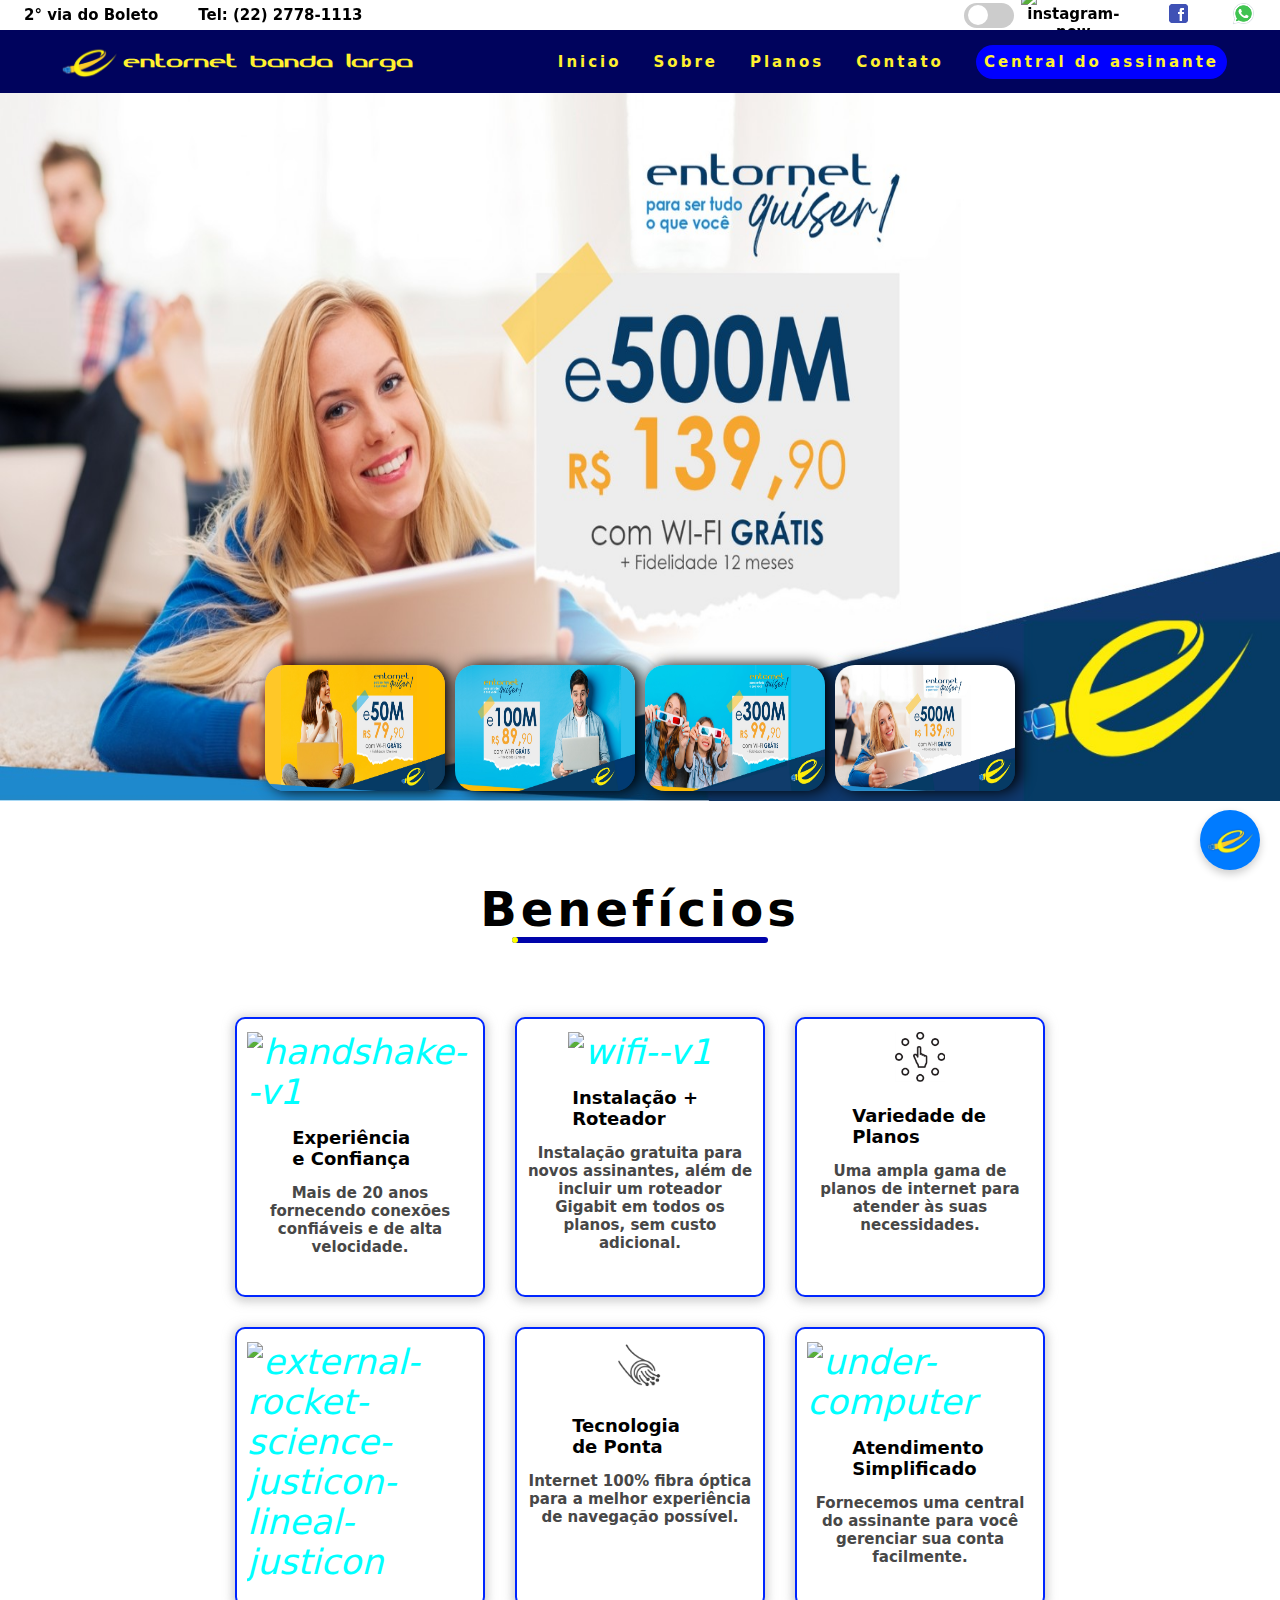
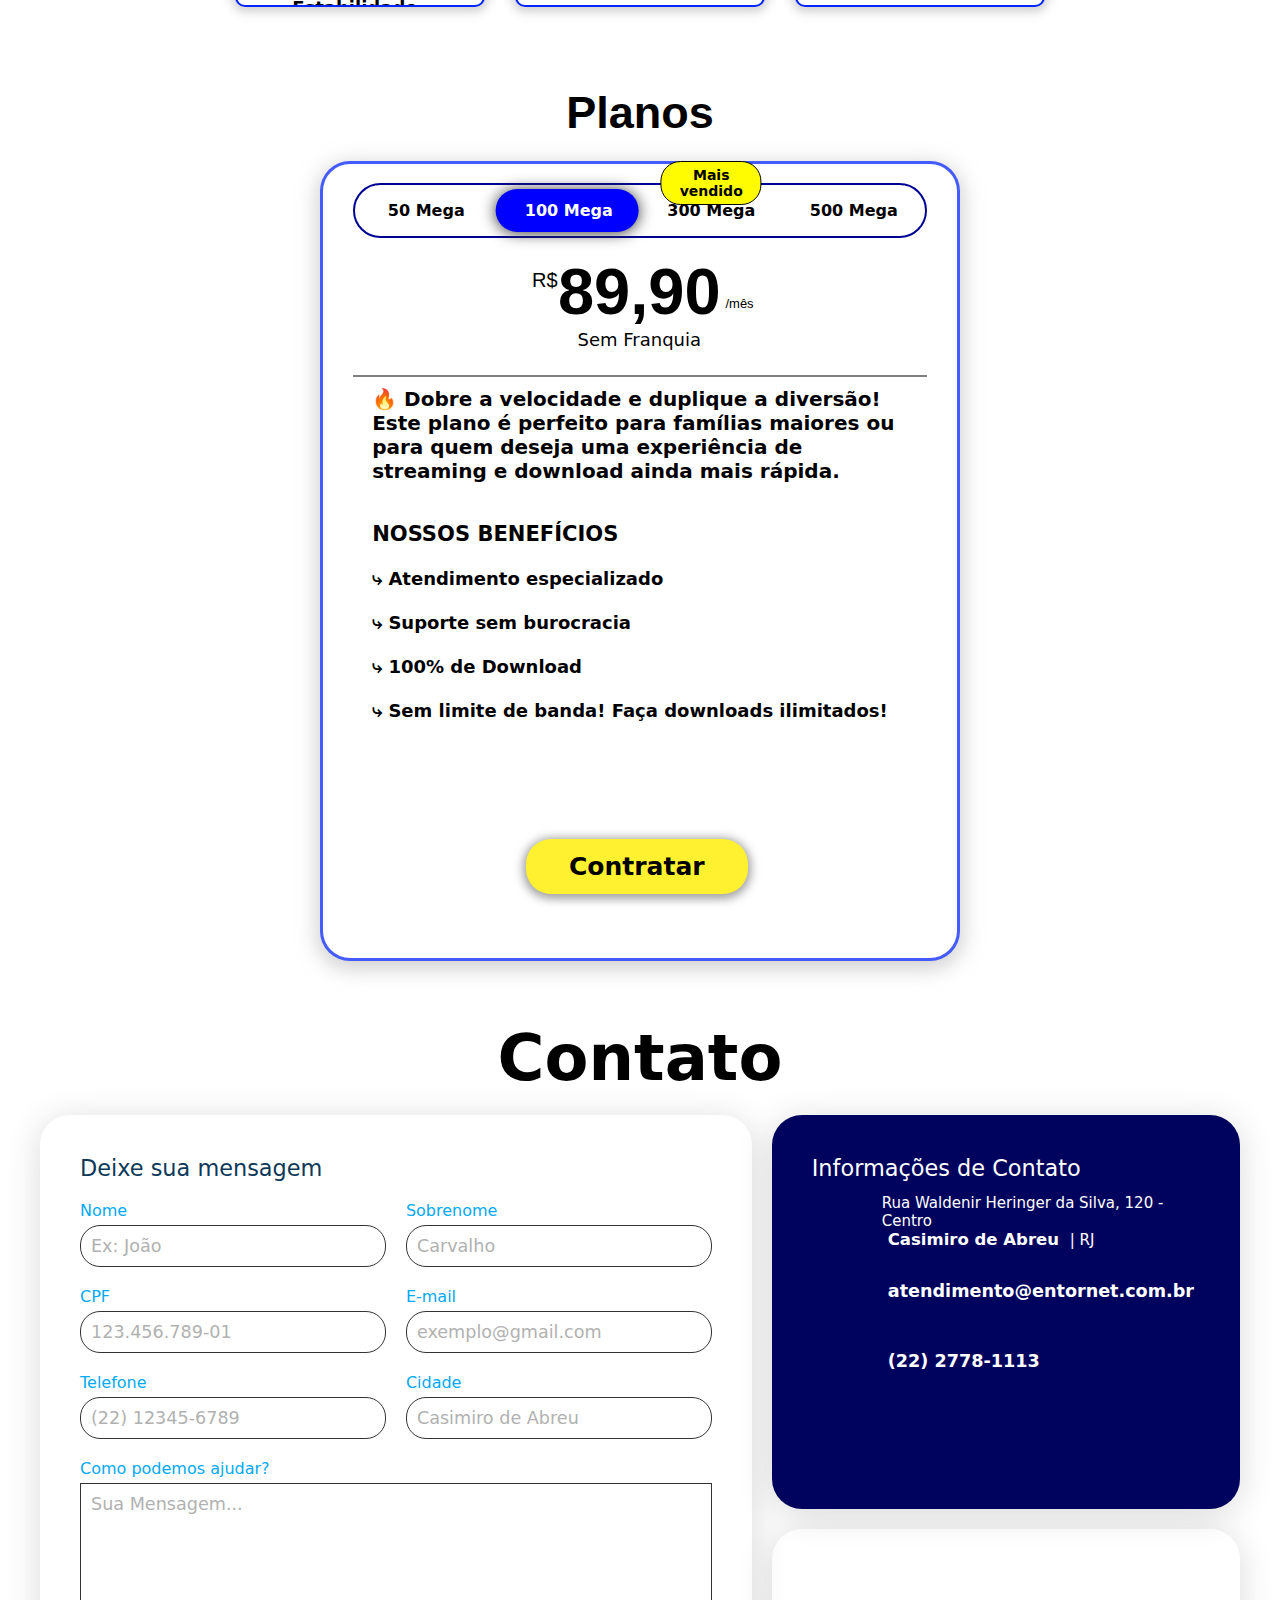
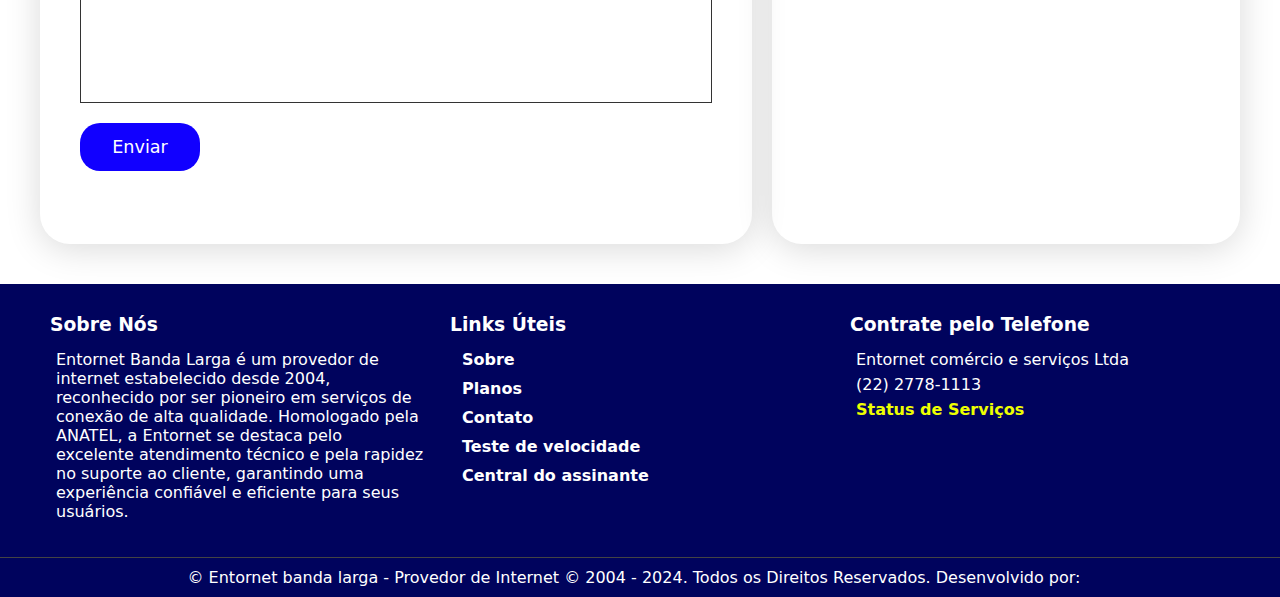
==== commit fa27f047: "Add files via upload" ====
--- a/index.html
+++ b/index.html
@@ -1,94 +1,46 @@
+<!DOCTYPE html>
+<html lang="pt-br">
+    <head>
+        <meta charset="UTF-8">
+        <meta name="viewport" content="width=device-width, initial-scale=1.0">
+        <title>Entornet Banda Larga - Conexões Verdadeiras | Provedor de Internet em Casimiro de Abreu</title>
+        <meta charset="UTF-8">
+        <meta name="description" content="Entornet Banda Larga - Provedor de internet em Casimiro de Abreu. Oferecemos planos de alta velocidade com 100% fibra óptica e excelente atendimento. Conexões rápidas e confiáveis.">
+        <link rel="canonical" href="http://www.entornet.com.br/">
+        <meta property="og:image" content="https://entornet.com.br/logo/entorlogo.png" />
+        <meta property="og:image:alt" content="Logo Entornet Banda Larga" />
+        <meta property="og:locale" content="pt_BR">
+        <meta property="og:type" content="website">
+        <meta property="og:title" content="Entornet Banda Larga | Provedor de Internet em Casimiro de Abreu">
+        <meta name="description" content="O provedor de internet banda larga com melhor atendimento em Casimiro de Abreu, planos de alta velocidade, garantia de qualidade, 100% fibra óptica.">
+        <meta property="og:url" content="http://www.entornet.com.br/">
+        <meta property="og:site_name" content="Entornet Banda Larga">
+        <meta property="article:publisher" content="https://www.facebook.com/entornetbandalarga/">
+        <meta property="article:modified_time" content="2024-09-25T00:00:00+00:00">
+        <meta name="twitter:card" content="summary_large_image">
+        <meta name="twitter:site" content="@entornetbandalarga">
+        <meta name="twitter:image" content="https://www.entornet.com.br/images/twitter-image.jpg">
+        <meta name="instagram:site" content="https://www.instagram.com/entornetbandalarga/">
+        <meta name="keywords" content="provedor de internet, banda larga, internet rápida, fibra óptica, internet Casimiro de Abreu, melhor provedor de internet, Entornet, internet residencial, internet empresarial, internet rural, Casimiro de Abreu, conexão estável, internet segura, planos de internet, atendimento ao cliente, provedores de internet RJ">
+        <link rel="apple-touch-icon" href="https://entornet.com.br/logo/entorlogo.png">
+        <meta name="msapplication-TileImage" content="logo/entorsize.png">
+        <link rel="stylesheet" href="css/style.css">
+        <link rel="stylesheet" href="css/mobiles.css">
+        <link rel="stylesheet" href="https://cdnjs.cloudflare.com/ajax/libs/font-awesome/6.5.2/css/all.min.css">
+        <link rel="stylesheet" href="https://cdnjs.cloudflare.com/ajax/libs/font-awesome/6.1.1/css/all.min.css" integrity="sha512-KfkfwYDsLkIlwQp6LFnl8zNdLGxu9YAA1QvwINks4PhcElQSvqcyVLLD9aMhXd13uQjoXtEKNosOWaZqXgel0g==" crossorigin="anonymous" referrerpolicy="no-referrer" />
+        <link rel="icon" href="logo/entorlogo.png" type="favicon" sizes="42x42">
+        <link rel="icon" href="logo/entorlogo.png" sizes="42x42">
+        <link rel="icon" href="logo/entorsize.png" sizes="192x192">
+    </head>
+
 <!-- Lucas Bezerra:
  -- Deuteronômio 8:18 --
 "Antes, te lembrarás do Senhor, teu Deus, porque ele é o que te dá força para adquirires riquezas"
 -->
 
-<!DOCTYPE html>
-<html lang="pt-br">
-    <head>
-        <meta charset="UTF-8">
-        <title>
-            Entornet Banda Larga - Conexoes Verdadeiras - A Internet Banda Larga de Casimiro de Abreu	</title>
-        <link href="https://fonts.googleapis.com/css?family=Open+Sans:300,300i,400,400i,600,600i,700,700i,800,800i" rel="stylesheet">
-        <meta name="google-site-verification" content="1PZZ-zl5fD1gF_cfRRTnyjPdQ5ViV8isk9Ej6vEelU8">
-    
-    
-    
-    <meta name="robots" content="index, follow, max-image-preview:large, max-snippet:-1, max-video-preview:-1">
-    
-        <!-- This site is optimized with the Yoast SEO plugin v23.5 - https://yoast.com/wordpress/plugins/seo/ -->
-        <meta name="description" content="O provedor de internet banda larga com melhor atendimento em Casimiro de Abreu, planos de alta velocidade, garantia de qualidade, 100% fibra óptica.">
-        <link rel="canonical" href="http://www.entornet.com.br/">
-        <meta property="og:locale" content="pt_BR">
-        <meta property="og:type" content="website">
-        <meta property="og:title" content="Estabelecendo conexões desde 2004">
-        <meta property="og:description" content="A Entornet iniciando suas atividades em 2004 sendo o primeiro provedor de internet banda larga em Casimiro de Abreu">
-        <meta property="og:url" content="http://www.entornet.com.br/">
-        <meta property="og:site_name" content="Entornet Banda Larga">
-        <meta property="article:publisher" content="https://www.facebook.com/entornetbandalarga/">
-        <meta property="article:modified_time" content="2021-11-18T14:40:31+00:00">
-        <meta name="twitter:card" content="summary_large_image">
-        <script type="text/javascript" async="" src="https://www.google-analytics.com/analytics.js"></script><script type="text/javascript" async="" src="https://www.googletagmanager.com/gtag/js?id=G-ZPQ56SYH95&amp;l=dataLayer&amp;cx=c"></script><script type="text/javascript" async="" charset="utf-8" src="https://www.gstatic.com/recaptcha/releases/EGbODne6buzpTnWrrBprcfAY/recaptcha__pt_br.js" crossorigin="anonymous" integrity="sha384-QCwnW7k1TM2WIjFJer5hltr10RK2K/dhC5xuDlF2JdJ+H5j5f6kdDSafSJowNz9F"></script><script type="application/ld+json" class="yoast-schema-graph">{"@context":"https://schema.org","@graph":[{"@type":"WebPage","@id":"http://www.entornet.com.br/","url":"http://www.entornet.com.br/","name":"Entornet Banda Larga - Conexoes Verdadeiras - A Internet Banda Larga de Casimiro de Abreu","isPartOf":{"@id":"http://www.entornet.com.br/#website"},"about":{"@id":"http://www.entornet.com.br/#organization"},"datePublished":"2018-12-14T18:51:37+00:00","dateModified":"2021-11-18T14:40:31+00:00","description":"O provedor de internet banda larga com melhor atendimento em Casimiro de Abreu, planos de alta velocidade, garantia de qualidade, 100% fibra óptica.","breadcrumb":{"@id":"http://www.entornet.com.br/#breadcrumb"},"inLanguage":"pt-BR","potentialAction":[{"@type":"ReadAction","target":["http://www.entornet.com.br/"]}]},{"@type":"BreadcrumbList","@id":"http://www.entornet.com.br/#breadcrumb","itemListElement":[{"@type":"ListItem","position":1,"name":"Início"}]},{"@type":"WebSite","@id":"http://www.entornet.com.br/#website","url":"http://www.entornet.com.br/","name":"Entornet Banda Larga","description":"Conexoes Verdadeiras","publisher":{"@id":"http://www.entornet.com.br/#organization"},"potentialAction":[{"@type":"SearchAction","target":{"@type":"EntryPoint","urlTemplate":"http://www.entornet.com.br/?s={search_term_string}"},"query-input":{"@type":"PropertyValueSpecification","valueRequired":true,"valueName":"search_term_string"}}],"inLanguage":"pt-BR"},{"@type":"Organization","@id":"http://www.entornet.com.br/#organization","name":"Entornet - Banda Larga","url":"http://www.entornet.com.br/","logo":{"@type":"ImageObject","inLanguage":"pt-BR","@id":"http://www.entornet.com.br/#/schema/logo/image/","url":"https://www.entornet.com.br/wp-content/uploads/2018/12/logo_entornet.png","contentUrl":"https://www.entornet.com.br/wp-content/uploads/2018/12/logo_entornet.png","width":698,"height":408,"caption":"Entornet - Banda Larga"},"image":{"@id":"http://www.entornet.com.br/#/schema/logo/image/"},"sameAs":["https://www.facebook.com/entornetbandalarga/"]}]}</script><style type="text/css" id="operaUserStyle"></style>
-        <!-- / Yoast SEO plugin. -->
-    
-    
-    <script type="text/javascript">
-    /* <![CDATA[ */
-    window._wpemojiSettings = {"baseUrl":"https:\/\/s.w.org\/images\/core\/emoji\/14.0.0\/72x72\/","ext":".png","svgUrl":"https:\/\/s.w.org\/images\/core\/emoji\/14.0.0\/svg\/","svgExt":".svg","source":{"concatemoji":"https:\/\/www.entornet.com.br\/wp-includes\/js\/wp-emoji-release.min.js?ver=6.4.5"}};
-    /*! This file is auto-generated */
-    !function(i,n){var o,s,e;function c(e){try{var t={supportTests:e,timestamp:(new Date).valueOf()};sessionStorage.setItem(o,JSON.stringify(t))}catch(e){}}function p(e,t,n){e.clearRect(0,0,e.canvas.width,e.canvas.height),e.fillText(t,0,0);var t=new Uint32Array(e.getImageData(0,0,e.canvas.width,e.canvas.height).data),r=(e.clearRect(0,0,e.canvas.width,e.canvas.height),e.fillText(n,0,0),new Uint32Array(e.getImageData(0,0,e.canvas.width,e.canvas.height).data));return t.every(function(e,t){return e===r[t]})}function u(e,t,n){switch(t){case"flag":return n(e,"\ud83c\udff3\ufe0f\u200d\u26a7\ufe0f","\ud83c\udff3\ufe0f\u200b\u26a7\ufe0f")?!1:!n(e,"\ud83c\uddfa\ud83c\uddf3","\ud83c\uddfa\u200b\ud83c\uddf3")&&!n(e,"\ud83c\udff4\udb40\udc67\udb40\udc62\udb40\udc65\udb40\udc6e\udb40\udc67\udb40\udc7f","\ud83c\udff4\u200b\udb40\udc67\u200b\udb40\udc62\u200b\udb40\udc65\u200b\udb40\udc6e\u200b\udb40\udc67\u200b\udb40\udc7f");case"emoji":return!n(e,"\ud83e\udef1\ud83c\udffb\u200d\ud83e\udef2\ud83c\udfff","\ud83e\udef1\ud83c\udffb\u200b\ud83e\udef2\ud83c\udfff")}return!1}function f(e,t,n){var r="undefined"!=typeof WorkerGlobalScope&&self instanceof WorkerGlobalScope?new OffscreenCanvas(300,150):i.createElement("canvas"),a=r.getContext("2d",{willReadFrequently:!0}),o=(a.textBaseline="top",a.font="600 32px Arial",{});return e.forEach(function(e){o[e]=t(a,e,n)}),o}function t(e){var t=i.createElement("script");t.src=e,t.defer=!0,i.head.appendChild(t)}"undefined"!=typeof Promise&&(o="wpEmojiSettingsSupports",s=["flag","emoji"],n.supports={everything:!0,everythingExceptFlag:!0},e=new Promise(function(e){i.addEventListener("DOMContentLoaded",e,{once:!0})}),new Promise(function(t){var n=function(){try{var e=JSON.parse(sessionStorage.getItem(o));if("object"==typeof e&&"number"==typeof e.timestamp&&(new Date).valueOf()<e.timestamp+604800&&"object"==typeof e.supportTests)return e.supportTests}catch(e){}return null}();if(!n){if("undefined"!=typeof Worker&&"undefined"!=typeof OffscreenCanvas&&"undefined"!=typeof URL&&URL.createObjectURL&&"undefined"!=typeof Blob)try{var e="postMessage("+f.toString()+"("+[JSON.stringify(s),u.toString(),p.toString()].join(",")+"));",r=new Blob([e],{type:"text/javascript"}),a=new Worker(URL.createObjectURL(r),{name:"wpTestEmojiSupports"});return void(a.onmessage=function(e){c(n=e.data),a.terminate(),t(n)})}catch(e){}c(n=f(s,u,p))}t(n)}).then(function(e){for(var t in e)n.supports[t]=e[t],n.supports.everything=n.supports.everything&&n.supports[t],"flag"!==t&&(n.supports.everythingExceptFlag=n.supports.everythingExceptFlag&&n.supports[t]);n.supports.everythingExceptFlag=n.supports.everythingExceptFlag&&!n.supports.flag,n.DOMReady=!1,n.readyCallback=function(){n.DOMReady=!0}}).then(function(){return e}).then(function(){var e;n.supports.everything||(n.readyCallback(),(e=n.source||{}).concatemoji?t(e.concatemoji):e.wpemoji&&e.twemoji&&(t(e.twemoji),t(e.wpemoji)))}))}((window,document),window._wpemojiSettings);
-    /* ]]> */
-    </script>
-    <style id="wp-emoji-styles-inline-css" type="text/css">
-    
-        img.wp-smiley, img.emoji {
-            display: inline !important;
-            border: none !important;
-            box-shadow: none !important;
-            height: 1em !important;
-            width: 1em !important;
-            margin: 0 0.07em !important;
-            vertical-align: -0.1em !important;
-            background: none !important;
-            padding: 0 !important;
-        }
-    </style>
-    <link rel="stylesheet" id="wp-block-library-css" href="https://www.entornet.com.br/wp-includes/css/dist/block-library/style.min.css?ver=6.4.5" type="text/css" media="all">
-    <style id="classic-theme-styles-inline-css" type="text/css">
-    /*! This file is auto-generated */
-    .wp-block-button__link{color:#fff;background-color:#32373c;border-radius:9999px;box-shadow:none;text-decoration:none;padding:calc(.667em + 2px) calc(1.333em + 2px);font-size:1.125em}.wp-block-file__button{background:#32373c;color:#fff;text-decoration:none}
-    </style>
-    <style id="global-styles-inline-css" type="text/css">
-    body{--wp--preset--color--black: #000000;--wp--preset--color--cyan-bluish-gray: #abb8c3;--wp--preset--color--white: #ffffff;--wp--preset--color--pale-pink: #f78da7;--wp--preset--color--vivid-red: #cf2e2e;--wp--preset--color--luminous-vivid-orange: #ff6900;--wp--preset--color--luminous-vivid-amber: #fcb900;--wp--preset--color--light-green-cyan: #7bdcb5;--wp--preset--color--vivid-green-cyan: #00d084;--wp--preset--color--pale-cyan-blue: #8ed1fc;--wp--preset--color--vivid-cyan-blue: #0693e3;--wp--preset--color--vivid-purple: #9b51e0;--wp--preset--gradient--vivid-cyan-blue-to-vivid-purple: linear-gradient(135deg,rgba(6,147,227,1) 0%,rgb(155,81,224) 100%);--wp--preset--gradient--light-green-cyan-to-vivid-green-cyan: linear-gradient(135deg,rgb(122,220,180) 0%,rgb(0,208,130) 100%);--wp--preset--gradient--luminous-vivid-amber-to-luminous-vivid-orange: linear-gradient(135deg,rgba(252,185,0,1) 0%,rgba(255,105,0,1) 100%);--wp--preset--gradient--luminous-vivid-orange-to-vivid-red: linear-gradient(135deg,rgba(255,105,0,1) 0%,rgb(207,46,46) 100%);--wp--preset--gradient--very-light-gray-to-cyan-bluish-gray: linear-gradient(135deg,rgb(238,238,238) 0%,rgb(169,184,195) 100%);--wp--preset--gradient--cool-to-warm-spectrum: linear-gradient(135deg,rgb(74,234,220) 0%,rgb(151,120,209) 20%,rgb(207,42,186) 40%,rgb(238,44,130) 60%,rgb(251,105,98) 80%,rgb(254,248,76) 100%);--wp--preset--gradient--blush-light-purple: linear-gradient(135deg,rgb(255,206,236) 0%,rgb(152,150,240) 100%);--wp--preset--gradient--blush-bordeaux: linear-gradient(135deg,rgb(254,205,165) 0%,rgb(254,45,45) 50%,rgb(107,0,62) 100%);--wp--preset--gradient--luminous-dusk: linear-gradient(135deg,rgb(255,203,112) 0%,rgb(199,81,192) 50%,rgb(65,88,208) 100%);--wp--preset--gradient--pale-ocean: linear-gradient(135deg,rgb(255,245,203) 0%,rgb(182,227,212) 50%,rgb(51,167,181) 100%);--wp--preset--gradient--electric-grass: linear-gradient(135deg,rgb(202,248,128) 0%,rgb(113,206,126) 100%);--wp--preset--gradient--midnight: linear-gradient(135deg,rgb(2,3,129) 0%,rgb(40,116,252) 100%);--wp--preset--font-size--small: 13px;--wp--preset--font-size--medium: 20px;--wp--preset--font-size--large: 36px;--wp--preset--font-size--x-large: 42px;--wp--preset--spacing--20: 0.44rem;--wp--preset--spacing--30: 0.67rem;--wp--preset--spacing--40: 1rem;--wp--preset--spacing--50: 1.5rem;--wp--preset--spacing--60: 2.25rem;--wp--preset--spacing--70: 3.38rem;--wp--preset--spacing--80: 5.06rem;--wp--preset--shadow--natural: 6px 6px 9px rgba(0, 0, 0, 0.2);--wp--preset--shadow--deep: 12px 12px 50px rgba(0, 0, 0, 0.4);--wp--preset--shadow--sharp: 6px 6px 0px rgba(0, 0, 0, 0.2);--wp--preset--shadow--outlined: 6px 6px 0px -3px rgba(255, 255, 255, 1), 6px 6px rgba(0, 0, 0, 1);--wp--preset--shadow--crisp: 6px 6px 0px rgba(0, 0, 0, 1);}:where(.is-layout-flex){gap: 0.5em;}:where(.is-layout-grid){gap: 0.5em;}body .is-layout-flow > .alignleft{float: left;margin-inline-start: 0;margin-inline-end: 2em;}body .is-layout-flow > .alignright{float: right;margin-inline-start: 2em;margin-inline-end: 0;}body .is-layout-flow > .aligncenter{margin-left: auto !important;margin-right: auto !important;}body .is-layout-constrained > .alignleft{float: left;margin-inline-start: 0;margin-inline-end: 2em;}body .is-layout-constrained > .alignright{float: right;margin-inline-start: 2em;margin-inline-end: 0;}body .is-layout-constrained > .aligncenter{margin-left: auto !important;margin-right: auto !important;}body .is-layout-constrained > :where(:not(.alignleft):not(.alignright):not(.alignfull)){max-width: var(--wp--style--global--content-size);margin-left: auto !important;margin-right: auto !important;}body .is-layout-constrained > .alignwide{max-width: var(--wp--style--global--wide-size);}body .is-layout-flex{display: flex;}body .is-layout-flex{flex-wrap: wrap;align-items: center;}body .is-layout-flex > *{margin: 0;}body .is-layout-grid{display: grid;}body .is-layout-grid > *{margin: 0;}:where(.wp-block-columns.is-layout-flex){gap: 2em;}:where(.wp-block-columns.is-layout-grid){gap: 2em;}:where(.wp-block-post-template.is-layout-flex){gap: 1.25em;}:where(.wp-block-post-template.is-layout-grid){gap: 1.25em;}.has-black-color{color: var(--wp--preset--color--black) !important;}.has-cyan-bluish-gray-color{color: var(--wp--preset--color--cyan-bluish-gray) !important;}.has-white-color{color: var(--wp--preset--color--white) !important;}.has-pale-pink-color{color: var(--wp--preset--color--pale-pink) !important;}.has-vivid-red-color{color: var(--wp--preset--color--vivid-red) !important;}.has-luminous-vivid-orange-color{color: var(--wp--preset--color--luminous-vivid-orange) !important;}.has-luminous-vivid-amber-color{color: var(--wp--preset--color--luminous-vivid-amber) !important;}.has-light-green-cyan-color{color: var(--wp--preset--color--light-green-cyan) !important;}.has-vivid-green-cyan-color{color: var(--wp--preset--color--vivid-green-cyan) !important;}.has-pale-cyan-blue-color{color: var(--wp--preset--color--pale-cyan-blue) !important;}.has-vivid-cyan-blue-color{color: var(--wp--preset--color--vivid-cyan-blue) !important;}.has-vivid-purple-color{color: var(--wp--preset--color--vivid-purple) !important;}.has-black-background-color{background-color: var(--wp--preset--color--black) !important;}.has-cyan-bluish-gray-background-color{background-color: var(--wp--preset--color--cyan-bluish-gray) !important;}.has-white-background-color{background-color: var(--wp--preset--color--white) !important;}.has-pale-pink-background-color{background-color: var(--wp--preset--color--pale-pink) !important;}.has-vivid-red-background-color{background-color: var(--wp--preset--color--vivid-red) !important;}.has-luminous-vivid-orange-background-color{background-color: var(--wp--preset--color--luminous-vivid-orange) !important;}.has-luminous-vivid-amber-background-color{background-color: var(--wp--preset--color--luminous-vivid-amber) !important;}.has-light-green-cyan-background-color{background-color: var(--wp--preset--color--light-green-cyan) !important;}.has-vivid-green-cyan-background-color{background-color: var(--wp--preset--color--vivid-green-cyan) !important;}.has-pale-cyan-blue-background-color{background-color: var(--wp--preset--color--pale-cyan-blue) !important;}.has-vivid-cyan-blue-background-color{background-color: var(--wp--preset--color--vivid-cyan-blue) !important;}.has-vivid-purple-background-color{background-color: var(--wp--preset--color--vivid-purple) !important;}.has-black-border-color{border-color: var(--wp--preset--color--black) !important;}.has-cyan-bluish-gray-border-color{border-color: var(--wp--preset--color--cyan-bluish-gray) !important;}.has-white-border-color{border-color: var(--wp--preset--color--white) !important;}.has-pale-pink-border-color{border-color: var(--wp--preset--color--pale-pink) !important;}.has-vivid-red-border-color{border-color: var(--wp--preset--color--vivid-red) !important;}.has-luminous-vivid-orange-border-color{border-color: var(--wp--preset--color--luminous-vivid-orange) !important;}.has-luminous-vivid-amber-border-color{border-color: var(--wp--preset--color--luminous-vivid-amber) !important;}.has-light-green-cyan-border-color{border-color: var(--wp--preset--color--light-green-cyan) !important;}.has-vivid-green-cyan-border-color{border-color: var(--wp--preset--color--vivid-green-cyan) !important;}.has-pale-cyan-blue-border-color{border-color: var(--wp--preset--color--pale-cyan-blue) !important;}.has-vivid-cyan-blue-border-color{border-color: var(--wp--preset--color--vivid-cyan-blue) !important;}.has-vivid-purple-border-color{border-color: var(--wp--preset--color--vivid-purple) !important;}.has-vivid-cyan-blue-to-vivid-purple-gradient-background{background: var(--wp--preset--gradient--vivid-cyan-blue-to-vivid-purple) !important;}.has-light-green-cyan-to-vivid-green-cyan-gradient-background{background: var(--wp--preset--gradient--light-green-cyan-to-vivid-green-cyan) !important;}.has-luminous-vivid-amber-to-luminous-vivid-orange-gradient-background{background: var(--wp--preset--gradient--luminous-vivid-amber-to-luminous-vivid-orange) !important;}.has-luminous-vivid-orange-to-vivid-red-gradient-background{background: var(--wp--preset--gradient--luminous-vivid-orange-to-vivid-red) !important;}.has-very-light-gray-to-cyan-bluish-gray-gradient-background{background: var(--wp--preset--gradient--very-light-gray-to-cyan-bluish-gray) !important;}.has-cool-to-warm-spectrum-gradient-background{background: var(--wp--preset--gradient--cool-to-warm-spectrum) !important;}.has-blush-light-purple-gradient-background{background: var(--wp--preset--gradient--blush-light-purple) !important;}.has-blush-bordeaux-gradient-background{background: var(--wp--preset--gradient--blush-bordeaux) !important;}.has-luminous-dusk-gradient-background{background: var(--wp--preset--gradient--luminous-dusk) !important;}.has-pale-ocean-gradient-background{background: var(--wp--preset--gradient--pale-ocean) !important;}.has-electric-grass-gradient-background{background: var(--wp--preset--gradient--electric-grass) !important;}.has-midnight-gradient-background{background: var(--wp--preset--gradient--midnight) !important;}.has-small-font-size{font-size: var(--wp--preset--font-size--small) !important;}.has-medium-font-size{font-size: var(--wp--preset--font-size--medium) !important;}.has-large-font-size{font-size: var(--wp--preset--font-size--large) !important;}.has-x-large-font-size{font-size: var(--wp--preset--font-size--x-large) !important;}
-    .wp-block-navigation a:where(:not(.wp-element-button)){color: inherit;}
-    :where(.wp-block-post-template.is-layout-flex){gap: 1.25em;}:where(.wp-block-post-template.is-layout-grid){gap: 1.25em;}
-    :where(.wp-block-columns.is-layout-flex){gap: 2em;}:where(.wp-block-columns.is-layout-grid){gap: 2em;}
-    .wp-block-pullquote{font-size: 1.5em;line-height: 1.6;}
-    </style>
-    <link rel="stylesheet" type="text/css" href="https://www.entornet.com.br/wp-content/plugins/smart-slider-3/Public/SmartSlider3/Application/Frontend/Assets/dist/smartslider.min.css?ver=6f970dc2" media="all">
-    <style data-related="n2-ss-4">div#n2-ss-4 .n2-ss-slider-1{display:grid;position:relative;}div#n2-ss-4 .n2-ss-slider-2{display:grid;position:relative;overflow:hidden;padding:0px 0px 0px 0px;border:0px solid RGBA(62,62,62,1);border-radius:0px;background-clip:padding-box;background-repeat:repeat;background-position:50% 50%;background-size:cover;background-attachment:scroll;z-index:1;}div#n2-ss-4:not(.n2-ss-loaded) .n2-ss-slider-2{background-image:none !important;}div#n2-ss-4 .n2-ss-slider-3{display:grid;grid-template-areas:'cover';position:relative;overflow:hidden;z-index:10;}div#n2-ss-4 .n2-ss-slider-3 > *{grid-area:cover;}div#n2-ss-4 .n2-ss-slide-backgrounds,div#n2-ss-4 .n2-ss-slider-3 > .n2-ss-divider{position:relative;}div#n2-ss-4 .n2-ss-slide-backgrounds{z-index:10;}div#n2-ss-4 .n2-ss-slide-backgrounds > *{overflow:hidden;}div#n2-ss-4 .n2-ss-slide-background{transform:translateX(-100000px);}div#n2-ss-4 .n2-ss-slider-4{place-self:center;position:relative;width:100%;height:100%;z-index:20;display:grid;grid-template-areas:'slide';}div#n2-ss-4 .n2-ss-slider-4 > *{grid-area:slide;}div#n2-ss-4.n2-ss-full-page--constrain-ratio .n2-ss-slider-4{height:auto;}div#n2-ss-4 .n2-ss-slide{display:grid;place-items:center;grid-auto-columns:100%;position:relative;z-index:20;-webkit-backface-visibility:hidden;transform:translateX(-100000px);}div#n2-ss-4 .n2-ss-slide{perspective:1500px;}div#n2-ss-4 .n2-ss-slide-active{z-index:21;}.n2-ss-background-animation{position:absolute;top:0;left:0;width:100%;height:100%;z-index:3;}div#n2-ss-4 .n2-ss-background-animation{position:absolute;top:0;left:0;width:100%;height:100%;z-index:3;}div#n2-ss-4 .n2-ss-background-animation .n2-ss-slide-background{z-index:auto;}div#n2-ss-4 .n2-bganim-side{position:absolute;left:0;top:0;overflow:hidden;background:RGBA(51,51,51,1);}div#n2-ss-4 .n2-bganim-tile-overlay-colored{z-index:100000;background:RGBA(51,51,51,1);}div#n2-ss-4 .nextend-arrow{cursor:pointer;overflow:hidden;line-height:0 !important;z-index:18;-webkit-user-select:none;}div#n2-ss-4 .nextend-arrow img{position:relative;display:block;}div#n2-ss-4 .nextend-arrow img.n2-arrow-hover-img{display:none;}div#n2-ss-4 .nextend-arrow:FOCUS img.n2-arrow-hover-img,div#n2-ss-4 .nextend-arrow:HOVER img.n2-arrow-hover-img{display:inline;}div#n2-ss-4 .nextend-arrow:FOCUS img.n2-arrow-normal-img,div#n2-ss-4 .nextend-arrow:HOVER img.n2-arrow-normal-img{display:none;}div#n2-ss-4 .nextend-arrow-animated{overflow:hidden;}div#n2-ss-4 .nextend-arrow-animated > div{position:relative;}div#n2-ss-4 .nextend-arrow-animated .n2-active{position:absolute;}div#n2-ss-4 .nextend-arrow-animated-fade{transition:background 0.3s, opacity 0.4s;}div#n2-ss-4 .nextend-arrow-animated-horizontal > div{transition:all 0.4s;transform:none;}div#n2-ss-4 .nextend-arrow-animated-horizontal .n2-active{top:0;}div#n2-ss-4 .nextend-arrow-previous.nextend-arrow-animated-horizontal .n2-active{left:100%;}div#n2-ss-4 .nextend-arrow-next.nextend-arrow-animated-horizontal .n2-active{right:100%;}div#n2-ss-4 .nextend-arrow-previous.nextend-arrow-animated-horizontal:HOVER > div,div#n2-ss-4 .nextend-arrow-previous.nextend-arrow-animated-horizontal:FOCUS > div{transform:translateX(-100%);}div#n2-ss-4 .nextend-arrow-next.nextend-arrow-animated-horizontal:HOVER > div,div#n2-ss-4 .nextend-arrow-next.nextend-arrow-animated-horizontal:FOCUS > div{transform:translateX(100%);}div#n2-ss-4 .nextend-arrow-animated-vertical > div{transition:all 0.4s;transform:none;}div#n2-ss-4 .nextend-arrow-animated-vertical .n2-active{left:0;}div#n2-ss-4 .nextend-arrow-previous.nextend-arrow-animated-vertical .n2-active{top:100%;}div#n2-ss-4 .nextend-arrow-next.nextend-arrow-animated-vertical .n2-active{bottom:100%;}div#n2-ss-4 .nextend-arrow-previous.nextend-arrow-animated-vertical:HOVER > div,div#n2-ss-4 .nextend-arrow-previous.nextend-arrow-animated-vertical:FOCUS > div{transform:translateY(-100%);}div#n2-ss-4 .nextend-arrow-next.nextend-arrow-animated-vertical:HOVER > div,div#n2-ss-4 .nextend-arrow-next.nextend-arrow-animated-vertical:FOCUS > div{transform:translateY(100%);}div#n2-ss-4 .n2-font-a1fc76b354471bd3879c400daa0bafa1-hover{font-family: 'Roboto','Arial';color: #ffffff;font-size:143.75%;text-shadow: none;line-height: 1.5;font-weight: normal;font-style: normal;text-decoration: none;text-align: center;letter-spacing: normal;word-spacing: normal;text-transform: none;font-weight: 400;}div#n2-ss-4 .n2-ss-slide-limiter{max-width:1200px;}div#n2-ss-4 .n-uc-m0M0j3AV5TfQ{padding:10px 10px 10px 10px}div#n2-ss-4 .n-uc-Xx9WcrwCeCmF-inner{padding:10px 10px 10px 10px;justify-content:center}div#n2-ss-4 .n-uc-Xx9WcrwCeCmF{align-self:center;}div#n2-ss-4 .n-uc-7Khlv3Piiv19{padding:10px 10px 10px 10px}div#n2-ss-4 .n-uc-0YW1XsyghAeN-inner{padding:10px 10px 10px 10px;justify-content:center}div#n2-ss-4 .n-uc-0YW1XsyghAeN{align-self:center;}div#n2-ss-4 .n-uc-GJwe31IDw5XC{padding:0px 0px 0px 0px}div#n2-ss-4 .n-uc-InMcCnhccu4u-inner{padding:10px 10px 10px 10px;justify-content:center}div#n2-ss-4 .n-uc-URM81maosa9y{align-self:center;}div#n2-ss-4 .nextend-arrow img{width: 32px}@media (min-width: 1200px){div#n2-ss-4 [data-hide-desktopportrait="1"]{display: none !important;}}@media (orientation: landscape) and (max-width: 1199px) and (min-width: 901px),(orientation: portrait) and (max-width: 1199px) and (min-width: 701px){div#n2-ss-4 [data-hide-tabletportrait="1"]{display: none !important;}}@media (orientation: landscape) and (max-width: 900px),(orientation: portrait) and (max-width: 700px){div#n2-ss-4 [data-hide-mobileportrait="1"]{display: none !important;}div#n2-ss-4 .nextend-arrow img{width: 16px}}</style>
-    <link rel="https://api.w.org/" href="https://www.entornet.com.br/wp-json/"><link rel="alternate" type="application/json" href="https://www.entornet.com.br/wp-json/wp/v2/pages/67"><link rel="EditURI" type="application/rsd+xml" title="RSD" href="https://www.entornet.com.br/xmlrpc.php?rsd">
-    <link rel="shortlink" href="https://www.entornet.com.br/">
-    <link rel="alternate" type="application/json+oembed" href="https://www.entornet.com.br/wp-json/oembed/1.0/embed?url=https%3A%2F%2Fwww.entornet.com.br%2F">
-    <link rel="alternate" type="text/xml+oembed" href="https://www.entornet.com.br/wp-json/oembed/1.0/embed?url=https%3A%2F%2Fwww.entornet.com.br%2F&amp;format=xml">
-    <link rel="icon" href="https://www.entornet.com.br/wp-content/uploads/2018/12/cropped-favicon-32x32.png" sizes="32x32">
-    <link rel="icon" href="https://www.entornet.com.br/wp-content/uploads/2018/12/cropped-favicon-192x192.png" sizes="192x192">
-    <link rel="apple-touch-icon" href="https://www.entornet.com.br/wp-content/uploads/2018/12/cropped-favicon-180x180.png">
-    <meta name="msapplication-TileImage" content="https://www.entornet.com.br/wp-content/uploads/2018/12/cropped-favicon-270x270.png">
-    <script>(function(){this._N2=this._N2||{_r:[],_d:[],r:function(){this._r.push(arguments)},d:function(){this._d.push(arguments)}}}).call(window);</script><script src="https://www.entornet.com.br/wp-content/plugins/smart-slider-3/Public/SmartSlider3/Application/Frontend/Assets/dist/n2.min.js?ver=6f970dc2" defer="" async=""></script>
-    <script src="https://www.entornet.com.br/wp-content/plugins/smart-slider-3/Public/SmartSlider3/Application/Frontend/Assets/dist/smartslider-frontend.min.js?ver=6f970dc2" defer="" async=""></script>
-    <script src="https://www.entornet.com.br/wp-content/plugins/smart-slider-3/Public/SmartSlider3/Slider/SliderType/Simple/Assets/dist/ss-simple.min.js?ver=6f970dc2" defer="" async=""></script>
-    <script src="https://www.entornet.com.br/wp-content/plugins/smart-slider-3/Public/SmartSlider3/Slider/SliderType/Simple/Assets/dist/smartslider-backgroundanimation.min.js?ver=6f970dc2" defer="" async=""></script>
-    <script src="https://www.entornet.com.br/wp-content/plugins/smart-slider-3/Public/SmartSlider3/Widget/Arrow/ArrowImage/Assets/dist/w-arrow-image.min.js?ver=6f970dc2" defer="" async=""></script>
-    <script>_N2.r('documentReady',function(){_N2.r(["documentReady","smartslider-frontend","smartslider-backgroundanimation","SmartSliderWidgetArrowImage","ss-simple"],function(){new _N2.SmartSliderSimple('n2-ss-4',{"admin":false,"background.video.mobile":1,"loadingTime":2000,"alias":{"id":0,"smoothScroll":0,"slideSwitch":0,"scroll":1},"align":"normal","isDelayed":0,"responsive":{"mediaQueries":{"all":false,"desktopportrait":["(min-width: 1200px)"],"tabletportrait":["(orientation: landscape) and (max-width: 1199px) and (min-width: 901px)","(orientation: portrait) and (max-width: 1199px) and (min-width: 701px)"],"mobileportrait":["(orientation: landscape) and (max-width: 900px)","(orientation: portrait) and (max-width: 700px)"]},"base":{"slideOuterWidth":1200,"slideOuterHeight":600,"sliderWidth":1200,"sliderHeight":600,"slideWidth":1200,"slideHeight":600},"hideOn":{"desktopLandscape":false,"desktopPortrait":false,"tabletLandscape":false,"tabletPortrait":false,"mobileLandscape":false,"mobilePortrait":false},"onResizeEnabled":true,"type":"fullwidth","sliderHeightBasedOn":"real","focusUser":1,"focusEdge":"auto","breakpoints":[{"device":"tabletPortrait","type":"max-screen-width","portraitWidth":1199,"landscapeWidth":1199},{"device":"mobilePortrait","type":"max-screen-width","portraitWidth":700,"landscapeWidth":900}],"enabledDevices":{"desktopLandscape":0,"desktopPortrait":1,"tabletLandscape":0,"tabletPortrait":1,"mobileLandscape":0,"mobilePortrait":1},"sizes":{"desktopPortrait":{"width":1200,"height":600,"max":3000,"min":1200},"tabletPortrait":{"width":701,"height":350,"customHeight":false,"max":1199,"min":701},"mobilePortrait":{"width":320,"height":160,"customHeight":false,"max":900,"min":320}},"overflowHiddenPage":0,"focus":{"offsetTop":"#wpadminbar","offsetBottom":""}},"controls":{"mousewheel":0,"touch":"horizontal","keyboard":1,"blockCarouselInteraction":1},"playWhenVisible":1,"playWhenVisibleAt":0.5,"lazyLoad":0,"lazyLoadNeighbor":0,"blockrightclick":0,"maintainSession":0,"autoplay":{"enabled":1,"start":1,"duration":8000,"autoplayLoop":1,"allowReStart":0,"pause":{"click":1,"mouse":"0","mediaStarted":1},"resume":{"click":0,"mouse":"0","mediaEnded":1,"slidechanged":0},"interval":1,"intervalModifier":"loop","intervalSlide":"current"},"perspective":1500,"layerMode":{"playOnce":0,"playFirstLayer":1,"mode":"skippable","inAnimation":"mainInEnd"},"bgAnimations":{"global":0,"color":"RGBA(51,51,51,1)","speed":"normal","slides":{"2":{"animation":[{"type":"Flat","tiles":{"delay":0,"sequence":"ForwardDiagonal"},"main":{"type":"both","duration":1,"zIndex":2,"current":{"ease":"easeOutCubic","opacity":0}}}],"speed":"normal"}}},"mainanimation":{"type":"horizontal","duration":500,"delay":0,"ease":"easeOutQuad","shiftedBackgroundAnimation":0},"carousel":1,"initCallbacks":function(){new _N2.SmartSliderWidgetArrowImage(this)}})})});</script><script src="https://www.entornet.com.br/wp-includes/js/wp-emoji-release.min.js?ver=6.4.5" defer=""></script>
-        <link rel="stylesheet" href="style.css">
-        <link rel="stylesheet" href="mobiles.css">
-        <link rel="stylesheet" href="https://cdnjs.cloudflare.com/ajax/libs/font-awesome/6.5.2/css/all.min.css">
-        <link rel="stylesheet" href="https://cdnjs.cloudflare.com/ajax/libs/font-awesome/6.1.1/css/all.min.css" integrity="sha512-KfkfwYDsLkIlwQp6LFnl8zNdLGxu9YAA1QvwINks4PhcElQSvqcyVLLD9aMhXd13uQjoXtEKNosOWaZqXgel0g==" crossorigin="anonymous" referrerpolicy="no-referrer" />
-    </head>
 
 <body>
- <header>
+ <header class="black">
 
     <section class="navegadores">
     
@@ -96,10 +48,14 @@
             <div id="navbranco">
                 <ul class="cardbranco">
                     <div class="tel-bole">
-                        <a href="http://ispadmin.entornet.com.br/prod/src/central/central.php?dest=segundavia.html">2° via do Boleto</a>
-                        <a href="tel:+552227781113">Tel:  (22) 2778-1113</a>
+                        <a href="http://ispadmin.entornet.com.br/prod/src/central/central.php?dest=segundavia.html" title="2° via do Boleto">2° via do Boleto</a>
+                        <a href="tel:+552227781113" title="Telefone">Tel:  (22) 2778-1113</a>
                     </div>
                     <div class="redesocial">
+                        <div class="basebtn">
+                            <input type="checkbox" id="mododark" class="s-btn" title="Modo Dark">
+                            <label for="mododark" class="btn-label"></label>
+                        </div>
                         <a href="https://www.instagram.com/entornetbandalarga/" target="_blank"><img src="https://img.icons8.com/fluency/48/instagram-new.png" alt="instagram-new"/></a>
                         <a href="https://www.facebook.com/entornetbandalarga/?locale=pt_BR" target="_blank"><img src="[data-uri]"></a>
                         <a href="https://wa.me/2227781113" target="_blank"><img src="[data-uri]"></a>  
@@ -108,11 +64,11 @@
             </div>
         </nav>
 
-        <nav id="navpreto">
+        <nav id="navazul">
             <div class="logo-container">
                 <a href="" class="logo-link">
                   <img src="logo/entorlogo.png" alt="Entornet Banda Larga Logo" class="logo-img">
-                  <span class="logo-text"><h1>entornet banda larga</h1></span>
+                  <span class="logo-text"><h1 title="Entornet Banda Larga">entornet banda larga</h1></span>
                 </a>
               </div>
               <div class="mobile-menu">
@@ -121,11 +77,11 @@
                 <div class="line3"></div>
               </div>
               <ul class="nav-list">
-                <li><a href="#" class="active"><h2>Inicio</h2></a></li>
-                <li><a href="#rodasobre" id="sobre"><h2>Sobre</h2></a></li>
-                <li><a href="#ancoplanos" id="planos"><h2>Planos</h2></a></li>
-                <li><a href="#ancocontato"><h2>Contato</h2></a></li>
-                <li><a href="http://ispadmin.entornet.com.br/prod/src/central/logincentral.php" class="button-nav"><h2>Central do assinante</h2></a></li>
+                <li><a href="entornet.html" class="active" title="Inicio"><h2>Inicio</h2></a></li>
+                <li><a href="#sobrenós" id="sobre" title="Sobre"><h2>Sobre</h2></a></li>
+                <li><a href="#planos" id="nav-planos" title="Planos"><h2>Planos</h2></a></li>
+                <li><a href="#contato" title="Contato"><h2>Contato</h2></a></li>
+                <li><a href="http://ispadmin.entornet.com.br/prod/src/central/logincentral.php" class="button-nav" title="central do assinante"><h2>Central do assinante</h2></a></li>
               </ul>
         </nav>
     
@@ -133,10 +89,11 @@
 
     <section class="areaslider">
 
-<!-- não editar -->        <div class="slider">
+<!-- não editar --> 
+         <div class="slider">
             <div class="list">
               <div class="item">
-                <img src="./image/50M.jpg" alt="">
+                <img src="./image/50M.jpg" alt="Plano de 50 Megas">
                 <div class="content">
                   <div class="titulo"></div>
                   <div class="subtitulo"></div>
@@ -147,7 +104,7 @@
                 </div>
               </div>
               <div class="item">
-                <img src="./image/100M.jpg" alt="">
+                <img src="./image/100M.jpg" alt="Plano de 100 Megas">
         
 <!-- não editar -->                <div class="content">
                     <div class="titulo"> </div>
@@ -160,7 +117,7 @@
              </div>
         
              <div class="item">
-                <img src="./image/300M.jpg" alt="">
+                <img src="./image/300M.jpg" alt="Plano de 300 Megas">
         
 <!-- não editar -->                <div class="content">
                     <div class="titulo"> </div>
@@ -173,7 +130,7 @@
              </div>
         
              <div class="item">
-                <img src="./image/500M.jpg" alt="">
+                <img src="./image/500M.jpg" alt="Plano de 500 Megas">
         
 <!-- não editar -->           <div class="content">
                     <div class="titulo"> </div>
@@ -188,30 +145,28 @@
 
             <div class="thumbnail">
                 <div class="item">
-                  <img src="./image/50M.jpg" alt="">
+                  <img src="./image/50M.jpg" alt="Plano de 50 Megas">
                 </div>
                 <div class="item">
-                  <img src="./image/100M.jpg" alt="">
+                  <img src="./image/100M.jpg" alt="Plano de 100 Megas">
                 </div>
                 <div class="item">
-                  <img src="./image/300M.jpg" alt="">
+                  <img src="./image/300M.jpg" alt=" Plano de 300 Megas">
                 </div>
                 <div class="proximovoltarArrows">
                     <div class="item">
-                    <img src="./image/500M.jpg" alt="">
-                    </div>
-                </div>
-            </div>
-
-
+                    <img src="./image/500M.jpg" alt="Plano de 500 Megas">
+                    </div>
+                </div>
+            </div>
     </section>
 
-    <section class="beneficios">
+    <section class="beneficios black" title="Benefícios">
 
         <div class="container">
-            <div class="services-wrapper">
-                <div class="service">
-                    <h1 id="h1">Benefícios<span></span></h1>
+            <div class="serviços-wrapper">
+                <div class="serviços">
+                    <h1 id="h1" title="Nossos Benefícios">Benefícios<span></span></h1>
                     <div class="cards">
                         <div class="card">
                             <i><img width="50" height="50" src="https://img.icons8.com/ios/50/handshake--v1.png" alt="handshake--v1"/></i>
@@ -249,32 +204,32 @@
         </div>
 
     </section>
-    <div id="ancoplanos"> </div>
-    <section class="planos">
+    <div id="planos"></div>
+    <section class="planos black" title="Planos">
         <button id="menuButton">Planos</button>
         <div id="sideMenu" class="side-menu">
-                <h3 class="h3-planos">Planos</h3>
-                <div class="wrapper">
+                <h1 class="h1-planos">Planos</h1>
+                <div class="wrapper black">
                     <input type="radio" name="slider-2" id="tab-1">
                     <input type="radio" name="slider-2" id="tab-2" checked>
                     <input type="radio" name="slider-2" id="tab-3">
                     <input type="radio" name="slider-2" id="tab-4">
-                    <header class="header-2">
-                        <label for="tab-1" class="tab-1">50 Mega</label>
-                        <label for="tab-2" class="tab-2">100 Mega</label>
-                        <label for="tab-3" class="tab-3">300 Mega</label>
-                        <label for="tab-4" class="tab-4">500 Mega</label>
+                    <header class="barra-wrapper black">
+                        <label for="tab-1" class="tab-1 label"><h2 class="h2">50 Mega</h2></label>
+                        <label for="tab-2" class="tab-2 label"><h2 class="h2">100 Mega</h2></label>
+                        <label for="tab-3" class="tab-3 label"><h2 class="h2"><div class="destaque-venda">Mais vendido</div>300 Mega</h2></label>
+                        <label for="tab-4" class="tab-4 label"><h2 class="h2">500 Mega</h2></label>
                         <div class="slider-2"></div>
                     </header>
                     
                     <div class="card-area">
                         <div class="cards-planos">
                             <div class="row row-1">
-                                <div class="price-details">
-                                    <span class="price">79,90</span>
+                                <div class="preço-destalhes">
+                                    <span class="preço" title="preço">79,90</span>
                                     <p>Sem Franquia</p>
                                 </div>
-                                <ul class="features">
+                                <ul class="areadevenda">
                                     <li><i></i><span><h3 class="centro">🚀 Plano Ideal para famílias pequenas ou usuários individuais que precisam de uma conexão confiável para navegar na web, assistir a vídeos e jogar online.</h3></span></li>
                                     <li><i></i><span><h3>NOSSOS BENEFÍCIOS</h3></span></li>
                                     <li><i></i><span>⤷ Atendimento especializado</span></li>
@@ -284,11 +239,11 @@
                                 </ul>
                             </div>
                             <div class="row">
-                                <div class="price-details">
-                                    <span class="price">89,90</span>
+                                <div class="preço-destalhes">
+                                    <span class="preço" title="preço">89,90</span>
                                     <p>Sem Franquia</p>
                                 </div>
-                                <ul class="features">
+                                <ul class="areadevenda">
                                     <li><i></i><span><h3 class="centro">🔥 Dobre a velocidade e duplique a diversão! Este plano é perfeito para famílias maiores ou para quem deseja uma experiência de streaming e download ainda mais rápida.</h3></span></li>
                                     <li><i></i><span><h3>NOSSOS BENEFÍCIOS</h3></span></li>
                                     <li><i></i><span>⤷ Atendimento especializado</span></li>
@@ -298,11 +253,11 @@
                                 </ul>
                             </div>
                             <div class="row">
-                                <div class="price-details">
-                                    <span class="price">99,90</span>
+                                <div class="preço-destalhes">
+                                    <span class="preço" title="preço">99,90</span>
                                     <p>Sem Franquia</p>
                                 </div>
-                                <ul class="features">
+                                <ul class="areadevenda">
                                     <li><i></i><span><h3 class="centro">💨 Quer velocidade? Entendi! Este plano é uma escolha fantástica para casas com muitos dispositivos conectados, jogadores online ávidos e aficionados por streaming de alta definição.</h3></span></li>
                                     <li><i></i><span><h3>NOSSOS BENEFÍCIOS</h3></span></li>
                                     <li><i></i><span>⤷ Atendimento especializado</span></li>
@@ -312,18 +267,18 @@
                                 </ul>
                             </div>
                             <div class="row">
-                                <div class="price-details">
-                                    <span class="price">139,90</span>
+                                <div class="preço-destalhes">
+                                    <span class="preço" title="preço">139,90</span>
                                     <p>Sem Franquia</p>
                                 </div>
-                                <ul class="features">
+                                <ul class="areadevenda">
                                     <li><i></i><span><h3 class="centro">💫 Para os verdadeiros entusiastas da internet, este é o plano que vai além das expectativas. Streaming em 4K, downloads instantâneos e jogos online sem atrasos - tudo isso e muito mais com velocidades incríveis e estabilidade.</h3></span></li>
                                     <li><i></i><span><h3>NOSSOS BENEFÍCIOS</h3></span></li>        
                                     <li><i></i><span>⤷ Atendimento especializado</span></li>
                                     <li><i></i><span>⤷ Suporte sem burocracia</span></li>
                                     <li><i></i><span>⤷ 100% de Download</span></li>
                                     <li><i></i><span>⤷ Sem limite de banda! Faça downloads ilimitados!</span></li>
-                                    <button>Contratar</button>
+                                    <button><a href="https://wa.me/2227781113" target="_blank" title="Contratar">Contratar</a></button>
                                 </ul>
                             </div>
                             
@@ -333,17 +288,17 @@
                 </div>
         </div>
     </section>
-    <br id="ancocontato">
-    <section class="contatos">
+    <br id="contato">
+    <section class="contatos black" title="Area de contato">
         <main class="main-contato">
             <div class="contatous">
               <div class="titulo">
-                <h2>Contato</h2>
+                <h1>Contato</h1>
               </div>
               <div class="caixa">
-                  <div class="contato form">
+                  <div class="contato form" title="Formulário de contato">
                       <h3>Deixe sua mensagem</h3>
-                      <form id="contactForm">
+                      <form id="contatoform">
                           <div class="formcaixa">
                               <div class="row50">
                                   <div class="inputcaixa">
@@ -385,80 +340,80 @@
 
                               <div class="row100">
                                   <div class="inputcaixa">
-                                      <input type="submit" value="Enviar">
+                                      <input type="submit" value="Enviar" title="Enviar Mensagem">
                                   </div>
                               </div>
 
                           </div>
                       </form>
                   </div>
-                  <div class="contato info">
+                  <div class="contato info" title="Informações de Contato">
                       <h3>Informações de Contato</h3>
                       <div class="infocaixa">
                           <div>
-                              <span><ion-icon name="location"></ion-icon></span>
+                              <span><ion-icon name="location" title="Endereço"></ion-icon></span>
                               <p>Rua Waldenir Heringer da Silva, 120 - Centro <br> <a href="https://casimirodeabreu.rj.gov.br">Casimiro de Abreu</a> | RJ</p>
                           </div>
                           <div>
-                              <span><ion-icon name="mail"></ion-icon></span>
+                              <span><ion-icon name="mail" title="Email"></ion-icon></span>
                               <a href="mailto:atendimento@entornet.com.br">atendimento@entornet.com.br</a>
                           </div>
                           <div>
-                              <span><ion-icon name="call"></ion-icon></span>
+                              <span><ion-icon name="call" title="Telefone"></ion-icon></span>
                               <a href="tel:+552227781113">(22) 2778-1113</a>
                           </div>
-                          <ul class="sci">
+                          <ul class="sci" title="Redes sociais">
                               <li><a href="https://www.facebook.com/entornetbandalarga/?locale=pt_BR"><ion-icon name="logo-facebook"></ion-icon></a></li>
                               <li><a href="https://www.instagram.com/entornetbandalarga/"><ion-icon name="logo-instagram"></ion-icon></a></li>
                               <li><a href="https://wa.me/2227781113"><ion-icon name="logo-whatsapp"></ion-icon></a></li>
                           </ul>
                       </div>
                   </div>
-                  <div class="contato mapa"><iframe src="https://www.google.com/maps/embed?pb=!1m18!1m12!1m3!1d3686.622938451883!2d-42.204578088308054!3d-22.48079952270203!2m3!1f0!2f0!3f0!3m2!1i1024!2i768!4f13.1!3m3!1m2!1s0x97bd06d3dca813%3A0x8d77b9ec0372c80a!2sEntornet%20Banda%20Larga!5e0!3m2!1spt-BR!2sbr!4v1716319469863!5m2!1spt-BR!2sbr" style="border:0;" allowfullscreen="" loading="lazy" referrerpolicy="no-referrer-when-downgrade"></iframe></div>
+                  <div class="contato mapa" title="Localização Entornet"><iframe src="https://www.google.com/maps/embed?pb=!1m18!1m12!1m3!1d3686.622938451883!2d-42.204578088308054!3d-22.48079952270203!2m3!1f0!2f0!3f0!3m2!1i1024!2i768!4f13.1!3m3!1m2!1s0x97bd06d3dca813%3A0x8d77b9ec0372c80a!2sEntornet%20Banda%20Larga!5e0!3m2!1spt-BR!2sbr!4v1716319469863!5m2!1spt-BR!2sbr" style="border:0;" allowfullscreen="" loading="lazy" referrerpolicy="no-referrer-when-downgrade"></iframe></div>
               </div>
             </div>
           </main>
     </section>
 
-    <footer id="rodasobre">
-        <div class="footer-container">
-            <div class="footer-section">
-                <h3>Sobre Nós</h3>
-                <p>Entornet Banda Larga é um provedor de internet estabelecido desde 2004, reconhecido por ser pioneiro em serviços de conexão de alta qualidade. Homologado pela ANATEL, a Entornet se destaca pelo excelente atendimento técnico e pela rapidez no suporte ao cliente, garantindo uma experiência confiável e eficiente para seus usuários.</p>
-            </div>
-            <div class="footer-section">
-                <h3>Links Úteis</h3>
+    <footer id="sobrenós">
+        <div class="base-footer">
+            <div class="seção-contato">
+                <h3 title="Sobre Nós">Sobre Nós</h3>
+                <p title="Entornet Banda Larga">Entornet Banda Larga é um provedor de internet estabelecido desde 2004, reconhecido por ser pioneiro em serviços de conexão de alta qualidade. Homologado pela ANATEL, a Entornet se destaca pelo excelente atendimento técnico e pela rapidez no suporte ao cliente, garantindo uma experiência confiável e eficiente para seus usuários.</p>
+            </div>
+            <div class="seção-contato">
+                <h3 title="Links">Links Úteis</h3>
                 <ul>
-                    <li><a href="#rodasobre">Sobre</a></li>
-                    <li><a href="#ancoplanos">Planos</a></li>
-                    <li><a href="#ancocontato">Contato</a></li>
-                    <li><a href="https://fast.com/pt/" target="_blank">Teste de velocidade</a></li>
-                    <li><a href="http://ispadmin.entornet.com.br/prod/src/central/logincentral.php" target="_blank">Central do assinante</a></li>
+                    <li><a href="#sobre" title="Sobre">Sobre</a></li>
+                    <li><a href="#planos" title="Planos">Planos</a></li>
+                    <li><a href="#contato" title="Contato">Contato</a></li>
+                    <li><a href="https://fast.com/pt/" target="_blank" title="Teste de velocidade">Teste de velocidade</a></li>
+                    <li><a href="http://ispadmin.entornet.com.br/prod/src/central/logincentral.php" target="_blank" title="Central do assinante">Central do assinante</a></li>
                 </ul>
             </div>
-            <div class="footer-section">
-                <h3>Contrate pelo Telefone</h3>
+            <div class="seção-contato" title="Contato">
+                <h3 title="Contrate pelo Telefone">Contrate pelo Telefone</h3>
+                <p>Entornet comércio e serviços Ltda</p>
                 <p>(22) 2778-1113</p>
-                <br>
-                <p>Entornet comércio e serviços Ltda</p>
-            </div>
-        </div>
-        <div class="footer-bottom">
-            <p>&copy; Entornet banda larga - Provedor de Internet © 2004 - 2024. Todos os Direitos Reservados. Desenvolvido por: <a href="https://www.linkedin.com/in/lucas-bezerra-carvalho-figueiredo-71b1b7272/" target="_blank" id="dev"></a></p>
+                <a href="status.html">Status de Serviços</a>
+            </div>
+        </div>
+        <div class="copyright" title="Entornet banda larga - Provedor de Internet © 2004 - 2024. Todos os Direitos Reservados.">
+            <p>&copy; Entornet banda larga - Provedor de Internet © 2004 - 2024. Todos os Direitos Reservados. Desenvolvido por: <a href="https://becafig.github.io/portfolio/" target="_blank" id="dev"></a></p>
     </footer>
 
     <div id="chatbot">
         <div id="depheader">
-            <h3>entornet banda larga</h3>
+            <h3 title="Entornet Banda Larga">entornet banda larga</h3>
         </div>
         <div id="chatArea">
             <div class="message botMessage">Como posso ajudar?</div>
-            <button class="optionButton" onclick="contratarServicos()">Contratar Serviços</button>
-            <button class="optionButton" onclick="alterarPlano()">Alterar Plano</button>
-            <button class="optionButton" onclick="falarAtendente()">Falar com Atendente</button>
+            <button class="optionButton" onclick="contratarServicos()" title="Contratar Serviços">Contratar Serviços</button>
+            <button class="optionButton" onclick="alterarPlano()" title="Alterar Plano">Alterar Plano</button>
+            <button class="optionButton" onclick="falarAtendente()" title="Falar com Atendente">Falar com Atendente</button>
         </div>
         <div id="barrachat">
-            <span class="marca">© Entornet banda larga - Todos os Direitos Reservados.</span>
+            <span class="marca" title="Entornet Banda Larga">© Entornet banda larga - Todos os Direitos Reservados.</span>
         </div>
     </div>
     
@@ -468,28 +423,22 @@
     
 
  </header>
-    <script src="JavaScript/planossub.js"></script>
-    <script src="JavaScript/slide.js"></script>
-    <script src="JavaScript/mobile-navbar.js"></script>
-    <script src="JavaScript/scroll.js"></script>
+
     <script type="module" src="https://unpkg.com/ionicons@7.1.0/dist/ionicons/ionicons.esm.js"></script>
     <script nomodule src="https://unpkg.com/ionicons@7.1.0/dist/ionicons/ionicons.js"></script>
-    <script src="JavaScript/chatbot.js"></script>
-    <script src="JavaScript/dev.js"></script>
-    <script src="JavaScript/email.js"></script>
     <script async="" src="https://www.googletagmanager.com/gtag/js?id=UA-48870354-1"></script>
+    <script src="JavaScript/javaS.js"></script>
     <script>
         window.dataLayer = window.dataLayer || [];
         function gtag(){dataLayer.push(arguments);}
         gtag('js', new Date());
-      
         gtag('config', 'UA-48870354-1');
-      </script>
+    </script>
 
 </body>
 </html>
 
 <!--
 Linkedin: Lucas Bezerra Carvalho Figueiredo
-portifolio: https://becafig.github.io/site-portifolio/
+portifolio: https://becafig.github.io/portfolio/
 -->--- a/css/style.css
+++ b/css/style.css
@@ -0,0 +1,1355 @@
+* {
+    padding: 0;
+    margin: 0;
+    box-sizing: border-box;
+    font-family: system-ui, -apple-system, BlinkMacSystemFont, 'Segoe UI', Roboto, Oxygen, Ubuntu, Cantarell, 'Open Sans', 'Helvetica Neue', sans-serif;
+    }
+
+    body {
+        display: flex;
+        flex-direction: column;
+        width: 100%;
+        background-image: url('logo/logoentorback.jpg'); 
+        background-size: 900px; 
+        background-attachment: fixed; 
+        background-position: center; 
+        background-repeat: no-repeat;
+    }
+
+    section {
+        width: 100%;
+    }
+
+    header {
+        background-color: #ffffffc0;
+    }
+
+    @font-face {
+        font-family: 'omicron'; 
+        src: url('/font/Omicron.ttf') format('woff2'), 
+             url('/font/Omicron.ttf') format('woff'); 
+    }
+    
+/*                   NAV BRANCO                                    */
+
+.navegadores {
+  width: 100%;
+  position: fixed;
+  display: grid;
+  z-index: 8000;
+}
+
+#navbranco {
+    display: flex;
+    background-color: rgb(255, 255, 255);
+    height: 30px;
+    width: 100%;
+    justify-content: right;
+    align-items: center;
+  }
+
+  .tel-bole {
+    position: relative;
+    right: 0%;
+    width: 100%;
+    display: flex;
+  }
+  
+  .cardbranco {
+    font-family: serif;
+    align-items: center;
+    justify-content: right;
+    background-color: #ebebeb00;
+    display: flex;
+    gap: 10px;
+    padding: 4px 4px;
+    width: 100%;
+    height: 27px;
+    font-weight: 700;
+  }
+  
+  .cardbranco a {
+    font-size: 15px;
+    color: rgb(0, 0, 0);
+    text-decoration: none;
+    font-weight: 650;
+  }
+  
+  .redesocial {
+    align-items: center;
+    justify-content: center;
+    display: flex;
+  }
+  
+  .redesocial img {
+    width: 25px;
+    height: 25px;
+  }
+
+
+
+/*              Nav barra preta         */
+
+  #navbar a {
+    text-decoration: none;
+    transition: 0.3s;
+    text-align: center;
+    padding: 14px 14px;
+    text-decoration: none;
+  }
+
+  .button-nav h2 {
+    background-color: blue;
+    border-radius: 30px;
+    padding: 8px;
+  }
+
+  .button-nav h2:hover {
+    background-color: #f1f1f1;
+    color: blue;
+    padding: 12px;
+    transition: all 300ms ease-out;
+    font-weight: 700;
+  }
+  
+  #navbar a:hover {
+    color: #fffb00;
+  }
+  
+  .logo-container {
+    display: flex;
+    align-items: center;
+    justify-content: center;
+    min-height: 20px;
+    max-height: 60px;
+  }
+  
+  .logo-link {
+    display: flex;
+    align-items: center;
+    text-decoration: none;
+    height: 30px;
+    min-height: 20px;
+    max-height: 60px;
+  }
+  
+  .logo-img {
+    width: 60px; 
+    margin-right: 5px; 
+  }
+  
+  .logo-text h1 {
+    font-size: 20px;
+    cursor: pointer;
+    color: #fff12f;
+    font-family: 'omicron', sans-serif;
+  }
+  
+  #navazul {
+    display: flex;
+    justify-content: space-around;
+    align-items: center;
+    font-family: system-ui, Helvetica, Arial, sans-serif;
+    background: #00035d;
+    height: 7vh;
+    width: 100%;
+    z-index: 2509;
+    transition: background-color 0.3s ease;
+  }
+  
+  main {
+    background: url("") no-repeat center center;
+    background-size: cover;
+    height: calc(100vh - 8vh);
+    margin-top: 8vh; 
+  }
+  
+  .nav-list {
+    list-style: none;
+    display: flex;
+    align-items: center;
+  }
+
+  .nav-list a h2{
+    color: #fff12f;
+    font-size: 15px;
+    font-weight: 600;
+  }
+  
+  .nav-list li {
+    letter-spacing: 3px;
+    margin-left: 32px;
+  }
+
+  .nav-list li a{
+    text-decoration: none;
+  }
+  
+  .mobile-menu {
+    display: none;
+    cursor: pointer;
+    z-index: 900;
+  }
+  
+  .mobile-menu div {
+    width: 32px;
+    height: 2px;
+    background: #fff;
+    margin: 8px;
+    transition: 0.3s;
+  }
+  
+  @media (max-width: 1150px) {
+    .button-nav h2 {
+      font-size: 12px;
+      padding: 3px ;
+    }
+    nav a {
+      color: #fff;
+      text-align: center;
+      padding: 0px 2px;
+      text-decoration: none;
+      font-size: 13px;
+    }
+    .logo-container {
+      display: flex;
+      align-items: center;
+      justify-content: center;
+      min-height: 20px;
+      max-height: 60px;
+    }
+    
+    .logo-link {
+      display: flex;
+      align-items: center;
+      text-decoration: none; 
+      height: 30px;
+      min-height: 20px;
+      max-height: 60px;
+    }
+    
+    
+    .logo-img {
+      width: 40px; 
+      margin-right: 0px; 
+    }
+    
+    .logo-text h1 {
+      font-size: 16px;
+      cursor: pointer;
+      color: #fff12f;
+      font-family: 'omicron', sans-serif;
+    }
+  }
+
+
+
+  /*                          SLIDER                       */
+
+  @import url('https://fonts.googleapis.com/css2?family=Poppins:ital,wght@0,100;0,200;0,300;0,400;0,500;0,600;0,700;0,800;0,900;1,100;1,200;1,300;1,400;1,500;1,600;1,700;1,800;1,900&display=swap');
+
+
+
+  .areaslider {
+    width: 100%;
+  }
+
+  a.active{
+      border-radius: 2px;
+  }
+  
+  .slider{
+      height: 80vh;
+      margin-top: 9vh;
+      width: 100%;
+      overflow: hidden;
+      position: relative;
+      display: flex;
+      justify-content: center;
+      align-items: flex-end;
+  }
+  .slider .list .item{
+      width: 100%;
+      height: 100%;
+      position: absolute;
+      inset: 0 0 0 0;
+  }
+  .slider .list .item img{
+      width: 100%;
+      height: 100%;
+  }
+  .slider .list .item .content{
+      position: absolute;
+      top: 20%;
+      width: 900px;
+      height: 300px;
+      max-width: 80%;
+      min-height: 100px;
+      max-height: 300px;
+      left: 50%;
+      transform: translateX(-50%);
+      padding-right: 10%;
+      box-sizing: border-box;
+      color: #fff;
+      text-shadow: 0 5px 10px #0004;
+  }
+  
+  .slider .list .item .content .titulo,
+  .slider .list .item .content .subtitulo{
+      font-size: 5em;
+      font-weight: bold;
+      line-height: 1.3em;
+  }
+  .slider .list .item .subtitulo{
+      color: #14ff72cb;
+  }
+  .slider .list .item .button{
+      display: grid;
+      grid-template-columns: repeat(2, 130px);
+      grid-template-rows: 40px;
+      gap: 5px;
+      margin-top: 60%;
+      margin-right: 50%;
+  }
+  .slider .list .item .button button{
+      border: none;
+      background-color: #eee;
+      font-family: Poppins;
+      font-weight: 500;
+      cursor: pointer;
+      transition: 0.4s;
+      letter-spacing: 2px;
+  }
+  
+  
+  .slider .list .item .button button:hover{
+      letter-spacing: 3px;
+  }
+  .slider .list .item .button button:nth-child(2){
+      background-color: transparent;
+      border: 1px solid #fff;
+      color: #eee;
+  }
+  
+  
+  .thumbnail{
+    width: max-content;
+    z-index: 1000;
+    display: flex;
+    gap: 10px;
+    margin-bottom: 10px;
+  }
+  
+  .thumbnail .item{
+    width: 20vh;
+    height: 14vh;
+    flex-shrink: 0;
+    position: relative;
+  }
+  
+  .thumbnail .item:hover{
+    z-index: 1;
+    transform: translateY(-8px);
+    transition: all 300ms ease-out;
+  }
+
+  .thumbnail .item img{
+      width: 100%;
+      height: 100%;
+      object-fit: fill;
+      border-radius: 20px;
+      box-shadow: 5px 0 15px rgb(0 0 0);
+      cursor: pointer;
+  }
+  
+
+  /*                 BENEFICIOS             */
+
+
+.beneficios {
+    display: flex;
+    justify-content: center;
+    align-items: center;
+    padding: 80px;
+}
+
+.container {
+    box-sizing: border-box;
+    min-height: 65vh;
+    background-color: rgba(255, 255, 255, 0);
+    display: flex;
+    position: relative;
+  }
+  
+  .serviços-wrapper {
+    padding: 0;
+  }
+  
+  .serviços {
+    flex-direction: column;
+    align-items: center;
+    max-width: 100%;
+    display: flex;
+  }
+  
+  #h1 {
+    color: #000000;
+    font-size: 3rem;
+    -webkit-text-stroke-width: 2px;
+    -webkit-text-stroke-color: transparent;
+    letter-spacing: 4px;
+    position: relative;
+    font-family: system-ui, -apple-system, BlinkMacSystemFont, 'Segoe UI', Roboto, Oxygen, Ubuntu, Cantarell, 'Open Sans', 'Helvetica Neue', sans-serif;
+  }
+  
+  #h1:after {
+    content: "";
+    position: absolute;
+    top: 100%;
+    left: 10%;
+    height: 6px;
+    width: 80%;
+    border-radius: 8px;
+    background-color: #0003aa;
+  }
+  
+  #h1 span {
+    position: absolute;
+    top: 100%;
+    left: 10%;
+    height: 6px;
+    width: 6px;
+    border-radius: 50%;
+    background-color: yellow;
+    animation: anim 4s linear infinite;
+    z-index: 1000;
+  }
+  
+  @keyframes anim {
+    95% {
+      opacity: 1;
+    }
+    100% {
+      opacity: 0;
+      left: 89%;
+    }
+  }
+  
+  .cards {
+    display: grid;
+    grid-template-columns: repeat(3,1fr);
+    gap: 30px;
+    margin-top: 80px;
+    width: 100%;
+    left: 50%;
+  }
+  
+  .card {
+    height: 280px;
+    width: 250px;
+    background-color: rgb(255, 255, 255);
+    padding: 1% 4%;
+    border: 2px solid rgb(0, 38, 255);
+    border-radius: 10px;
+    transition: .6s;
+    display: flex;
+    align-items: center;
+    flex-direction: column;
+    position: relative;
+    overflow: hidden;
+    box-shadow: 0px 2px 10px 3px rgba(184, 184, 184, 0.651);
+  }
+  
+  .card::after {
+    content: "";
+    position: absolute;
+    top: 150%;
+    left: -200px;
+    width: 120%;
+    transform: rotate(50deg);
+    background-color: #ffffff;
+    height: 18px;
+    filter: blur(40px);
+    opacity: 0.6;
+    transition: 1.5s;
+  }
+  
+  .card:hover:after {
+    width: 225%;
+    top: -100%;
+  }
+  
+  .card i{
+    color: aqua;
+    margin-top: 10px;
+    margin-bottom: 15px;
+    font-size: 35px;
+  }
+  
+  .card h2 {
+    color: #000000;
+    font-size: 18px;
+    font-weight: 700;
+    background-color: #00000000;
+  }
+  
+  .card p{
+    text-align: center;
+    width: 100%;
+    margin: 15px 0;
+    color: rgb(71, 71, 71);
+    background-color: #00000000;
+    font-size: 15px;
+    font-weight: 650;
+  }
+  
+  .card:hover{
+    background-color: rgb(255, 255, 255);
+    transform: translateY(-8px);
+    border-color: #f4ff54;
+    border: 3px solid rgb(255, 240, 35);;
+    z-index: 1;
+  }
+  
+  .card:hover i{
+    color: springgreen;
+  }
+ 
+  
+  /*                              PLANOS                          */
+
+@import url('https://fonts.googleapis.com/css2?family=Noto+Sans:wght@700&family=Poppins:wght@400;500;600&display=swap');
+
+.nav-planos {
+    display: flex;
+    justify-content: center;
+    align-items: center;
+}
+
+.side-menu {
+    display: flex;
+    justify-content: center;
+    align-items: center;
+    flex-direction: column;
+    margin-top: 0;
+    transition: margin-top 0.3s;
+}
+
+.wrapper {
+  background: #ffffff;
+  padding: 30px;
+  box-shadow: 0px 5px 20px 3px rgba(184, 184, 184, 0.651);
+  height: 800px;
+  width: 50%;
+  position: relative;
+  margin-top: 22px;
+  border-radius: 30px;
+  z-index: 200;
+  border: 3px solid #001fffbb;
+}
+
+.h1-planos {
+  font-size: 45px;
+  font-weight: 700;
+  font-family: Arial, Helvetica, sans-serif;
+}
+
+.wrapper header {
+    height: 55px;
+    display: flex;
+    align-items: center;
+    border: 2px solid #000294;
+    border-radius: 30px;
+    position: relative;
+    width: 100%;
+    bottom: 1.5%;
+}
+
+header .label, .h2 {
+    height: 100%;
+    z-index: 2;
+    width: 100%;
+    display: flex;
+    cursor: pointer;
+    font-size: 16px;
+    font-weight: 600;
+    position: relative;
+    align-items: center;
+    justify-content: center;
+    transition: color 0.3s ease;
+}
+
+#tab-1:checked ~ header .tab-1,
+#tab-2:checked ~ header .tab-2,
+#tab-3:checked ~ header .tab-3,
+#tab-4:checked ~ header .tab-4 {
+    color: #ffffff;
+}
+
+header .label, h2:nth-child(2) {
+    width: 60%;
+}
+
+header .slider-2 {
+    position: absolute;
+    height: 85%;
+    border-radius: inherit;
+    background: blue;
+    box-shadow: 0px 1px 15px 0px rgb(53, 53, 53);
+    transition: all 0.3s ease;
+}
+
+#tab-1:checked ~ header .slider-2 {
+    left: 0.2%;
+    width: 25%;
+    transform: translateX(1%);
+}
+
+#tab-2:checked ~ header .slider-2 {
+    left: 38.5%;
+    width: 25%;
+    transform: translateX(-55%);
+}
+
+#tab-3:checked ~ header .slider-2 {
+    left: 78.8%;
+    width: 25%;
+    transform: translateX(-115%);
+}
+
+#tab-4:checked ~ header .slider-2 {
+    left: 101%;
+    width: 25%;
+    transform: translateX(-105%);
+}
+
+.wrapper input[type="radio"] {
+    display: none;
+}
+
+.card-area {
+    overflow: hidden;
+}
+
+.card-area .cards-planos {
+    display: flex;
+    width: 300%;
+}
+
+.cards-planos .row {
+    width: 33.4%;
+    height: 100%;
+}
+
+.cards-planos .row-1 {
+    transition: all 0.3s ease;
+    height: 100%;
+}
+
+#tab-1:checked ~ .card-area .cards-planos .row-1 {
+  margin-left: -0%;
+  width: 50%;
+  min-width: 300px;
+  max-width: 100%;
+}
+
+#tab-2:checked ~ .card-area .cards-planos .row-1 {
+    margin-left: -33.4%;
+}
+
+#tab-3:checked ~ .card-area .cards-planos .row-1 {
+    margin-left: -66.8%;
+}
+
+#tab-4:checked ~ .card-area .cards-planos .row-1 {
+    margin-left: -100.3%;
+}
+
+.row .preço-destalhes {
+    margin: 5px 0;
+    text-align: center;
+    padding-bottom: 25px;
+    border-bottom: 2px solid #00000080;
+    margin-bottom: -2.5%;
+}
+
+.preço-destalhes .preço {
+    font-size: 65px;
+    font-weight: 600;
+    position: relative;
+    font-family: 'Noto Sans', sans-serif;
+}
+
+.preço-destalhes .preço::before,
+.preço-destalhes .preço::after {
+    position: absolute;
+    font-weight: 400;
+    font-family: "Poppins", sans-serif;
+}
+
+.preço-destalhes .preço::before {
+    content: "R$ ";
+    left: -26px;
+    top: 14px;
+    font-size: 20px;
+}
+
+.preço-destalhes .preço::after {
+    content: "/mês";
+    right: -33px;
+    bottom: 17px;
+    font-size: 13px;
+}
+
+.preço-destalhes p {
+    font-size: 18px;
+    margin-top: 0px;
+}
+
+.row .areadevenda li {
+    display: flex;
+    font-size: 15px;
+    list-style: none;
+    margin-bottom: 10px;
+    align-items: center;
+}
+
+.areadevenda li i {
+    background: linear-gradient(#f4ff54 0%, #004edf 100%);
+    background-clip: text;
+    -webkit-background-clip: text;
+    -webkit-text-fill-color: transparent;
+}
+
+.areadevenda li span {
+    margin-left: 14px;
+    padding: 6px;
+    font-size: 18px;
+    font-weight: 600;
+}
+
+.wrapper button {
+    width: 35%;
+    border-radius: 25px;
+    border: none;
+    outline: none;
+    height: 55px;
+    font-size: 25px;
+    cursor: pointer;
+    background: #fff12f;
+    transition: transform 0.3s ease;
+    position: absolute;
+    top: 85%;
+    left: 32%;
+    box-shadow: 0px 2px 10px 3px #6767679e;
+}
+
+.wrapper button a {
+  text-decoration: none;
+  color: black;
+  font-weight: 600;
+}
+
+.wrapper button:hover {
+    transform: scale(0.96);
+}
+
+.centro {
+  font-size: 20px;
+  margin-bottom: 3%;
+  margin-top: 2vh;
+}
+
+#menuButton {
+    display: none;
+}
+
+
+
+
+/*                     CONTATO                 */
+
+.main-contato {
+    margin-top: 1px;
+    height: 90%;
+}
+ 
+.contatous {
+    position: relative;
+    width: 100%;
+    padding: 40px;
+    top: -15%;
+  }
+  
+  .titulo {
+    display: flex;
+    justify-content: center;
+    align-items: center;
+    font-size: 2em;
+  }
+  
+  .titulo h2 {
+    color: #000000;
+    font-weight: 600;
+    font-size: 60px;
+  }
+  
+  .form {
+    grid-area: form;
+    box-shadow: 0 5px 35px rgba(0, 0, 0, 0.15);
+    border-radius: 30px;
+    background-color: #ffffff;
+  }
+  
+  .info {
+    grid-area: info;
+    box-shadow: 0 5px 35px rgba(0, 0, 0, 0.15);
+    border-radius: 30px;
+  }
+  
+  .mapa {
+    grid-area: mapa;
+    box-shadow: 0 5px 35px rgba(0, 0, 0, 0.15);
+    border-radius: 30px;
+  }
+  
+  .contatos {
+    background: #ffffff00;
+  }
+  
+  .contato {
+    padding: 40px;
+  }
+
+  .caixa {
+    position: relative;
+    display: grid;
+    grid-template-columns: 2fr 1fr;
+    grid-template-rows: 5fr 4fr;
+    grid-template-areas:
+    "form info"
+    "form mapa";
+    grid-gap: 20px;
+    margin-top: 20px;
+  }
+  
+  .contato h3 {
+    color: #0e3959;
+    font-weight: 500;
+    font-size: 1.4em;
+    margin-bottom: 10px;
+  }
+  
+  .formcaixa {
+    position: relative;
+    width: 100%;
+  }
+  .formcaixa .row50 {
+    display: flex;
+    gap: 20px;
+  }
+  
+  .inputcaixa {
+    display: flex;
+    flex-direction: column;
+    margin-bottom: 10px;
+    width: 50%;
+  }
+  
+  .formcaixa .row100 .inputcaixa {
+    width: 100%;
+  }
+  
+  .inputcaixa span {
+    color: #03a9f5;
+    margin-top: 10px;
+    margin-bottom: 5px;
+    font-weight: 500;
+  }
+  
+  .inputcaixa input {
+    padding: 10px;
+    font-size: 1.1em;
+    outline: none;
+    border: 1px solid #333;
+    border-radius: 20px;
+  }
+  
+  .inputcaixa textarea {
+    padding: 10px;
+    font-size: 1.1em;
+    outline: none;
+    border: 1px solid #333;
+    resize: none;
+    min-height: 220px;
+    margin-bottom: 10px;
+  }
+  
+  .inputcaixa input[type="submit"] {
+    background: rgb(17, 0, 255);
+    color: #fff;
+    border: none;
+    font-size: 1.1em;
+    max-width: 120px;
+    font-weight: 500;
+    cursor: pointer;
+    padding: 14px 15px;
+  }
+  
+  .inputcaixa ::placeholder {
+    color: rgb(177, 177, 177);
+  }
+  
+  .info {
+    background: #00035d;
+  }
+  
+  .info h3 {
+    color: #fff;
+  }
+  
+  .info .infocaixa div {
+    display: flex;
+    align-items: center;
+    margin-bottom: 10px;
+  }
+  
+  .info .infocaixa div span {
+    min-width: 60px;
+    height: 60px;
+    color: rgb(255, 252, 51);
+    display: flex;
+    justify-content: center;
+    align-items: center;
+    font-size: 1.5em;
+    border-radius: 50%;
+    margin-right: 10px;
+}
+  
+  .info .infocaixa div p {
+    color: #fff;
+    font-size: 15px;
+  }
+  
+  .info .infocaixa div a {
+    color: #fff;
+    text-decoration: none;
+    font-size: 1.1em;
+  }
+  
+  .sci {
+    margin-top: 40px;
+    display: flex;
+  }
+  
+  .sci li {
+    list-style: none;
+    margin-right: 15px;
+  }
+  
+  .sci li a {
+    color: #fff;
+    font-size: 2em;
+    color: #ccc;
+  }
+  
+  .sci li a:hover {
+    color: #fff;
+  }
+  
+  .mapa {
+    padding: 0;
+  }
+  
+  .mapa iframe {
+    width: 100%;
+    height: 100%;
+  }
+
+
+
+
+
+
+
+
+
+
+
+
+
+
+
+
+
+
+
+
+
+
+
+
+
+
+
+
+
+
+
+
+
+
+
+
+
+
+
+
+
+
+
+
+
+
+
+
+
+
+
+
+
+
+  /*                             RODAPE                         */
+
+footer {
+    background-color: #00035d;
+    color: white;
+    padding: 10px 0;
+    min-width: 100%;
+    margin-top: 0;
+    transition: margin-top 0.3s;
+  }
+  
+  .base-footer {
+    display: flex;
+    justify-content: space-around;
+    max-width: 1200px;
+    margin: 0 auto;
+    padding: 10px 0;
+  }
+  
+  .seção-contato {
+    flex: 1;
+    padding: 10px;
+  }
+  
+  seção-contato, a {
+    color: rgb(238, 255, 0);
+    text-decoration: none;
+    margin: 6px;
+    font-weight: 800;
+  }
+
+  .seção-contato h3 {
+    margin-bottom: 15px;
+  }
+  
+  .seção-contato p, .seção-contato ul {
+    margin: 6px;
+  }
+  
+  .seção-contato ul {
+    list-style: none;
+    padding: 0;
+  }
+  
+  .seção-contato ul li {
+    margin-bottom: 10px;
+  }
+  
+  .seção-contato ul li a {
+    color: white;
+    text-decoration: none;
+  }
+  
+  .seção-contato ul li a:hover {
+    text-decoration: underline;
+  }
+  
+  .copyright {
+    text-align: center;
+    margin-top: 10px;
+    padding-top: 10px;
+    border-top: 1px solid #444;
+  }
+  
+
+/*        botão black        */
+
+.basebtn{
+  position: relative;
+  width: 50px;
+  height: 25px;
+}
+.s-btn {
+  display: none;
+}
+.btn-label {
+  position: absolute;
+  cursor: pointer;
+  width: 50px;
+  height: 25px;
+  background-color: #ccc;
+  border-radius: 34px;
+}
+.btn-label::before {
+  content: "";
+  position: absolute;
+  width: 20px;
+  height: 20px;
+  left: 4px;
+  bottom: 2.5px;
+  background-color: white;
+  border-radius: 50%;
+  transition: 0.4s;
+}
+.s-btn:checked + .btn-label {
+  background-color: #111;
+}
+.s-btn:checked + .btn-label::before {
+  transform: translateX(24px);
+}
+
+
+
+
+
+
+/*            ANCORAGEM         */
+
+#planos {
+  position: absolute;
+  width: 1px;
+  height: 1px;
+  background-color: #00000000;
+  top: 1420px;
+}
+
+
+
+
+/*         CHAT BOT        */
+
+#chatbot {
+  width: 55vh;
+  max-width: 400px;
+  height: 70vh;
+  max-height: 560px;
+  background-color: #f1f1f1;
+  border-radius: 10px;
+  box-shadow: 1px 10px 20px rgb(0 0 0 / 28%);
+  display: flex;
+  flex-direction: column;
+  position: fixed;
+  bottom: 90px;
+  right: 20px;
+  display: none;
+  z-index: 2000;
+}
+
+#chatbot h3 {
+  font-family: 'omicron';
+  font-size: 18px;
+  color: #fff12f;
+}
+
+#depheader {
+  background-color: #000264;
+  text-align: center;
+  padding: 15px;
+  font-weight: bold;
+  border-top-left-radius: 10px;
+  border-top-right-radius: 10px;
+}
+
+#chatArea {
+  flex-grow: 1;
+  padding: 15px;
+  overflow-y: auto;
+  display: flex;
+  flex-direction: column;
+}
+
+.message {
+  background-color: #bbbbbb;
+  padding: 10px;
+  margin: 5px 0;
+  border-radius: 10px;
+  max-width: 80%;
+  word-wrap: break-word;
+}
+
+.botMessage {
+  align-self: flex-start;
+}
+
+.userMessage {
+  align-self: flex-end;
+  background-color: #dcf8c6;
+}
+
+.optionButton {
+  background-color: #007bff;
+  color: white;
+  border: none;
+  padding: 8px 15px;
+  margin: 5px 0;
+  border-radius: 20px;
+  cursor: pointer;
+  font-size: 14px;
+  width: fit-content;
+  align-self: flex-start;
+  margin-left: 15px;
+}
+
+.optionButton:hover {
+  background-color: #0056b3;
+}
+
+#chatbotIcon {
+  position: fixed;
+  bottom: 30px;
+  right: 20px;
+  background-color: #007bff;
+  color: white;
+  border: none;
+  border-radius: 50%;
+  width: 60px;
+  height: 60px;
+  font-size: 30px;
+  display: flex;
+  justify-content: center;
+  cursor: pointer;
+  box-shadow: 0 4px 8px rgba(0, 0, 0, 0.2);
+  z-index: 2001;
+}
+
+#chatbotIcon:hover {
+  background-color: #0056b3;
+}
+
+.fluter{
+  position: fixed;
+  margin-top: 62px;
+  color: #000000;
+  font-size: 17px;
+  background-color: #000c4e1e;
+  border-radius: 20px;
+  height: 25px;
+  width: 45px;
+  text-align: center;
+}
+
+.marca {
+  font-size: 11px;
+  color: #bdbdbd;
+  font-weight: 700;
+  margin-bottom: 14px;
+  background-color: #000264;
+  width: 298px;
+  border-radius: 30px;
+  padding: 5px;
+}
+
+#barrachat {
+  width: 100%;
+  height: 40px;
+  display: flex;
+  flex-direction: column;
+  align-items: center;
+}
+
+.manualRedirectButton {
+  background-color: #007bff;
+  color: white;
+  border: none;
+  padding: 8px 15px;
+  margin: 5px 0;
+  border-radius: 20px;
+  cursor: pointer;
+  font-size: 14px;
+  width: fit-content;
+  align-self: flex-start;
+  margin-left: 15px;
+}
+
+#dev {
+  text-decoration: none;
+  font-family:Verdana, Geneva, Tahoma, sans-serif;
+  color: #fffd7cfa;
+  font-weight: 700;
+  animation: blink-caret 0.7s step-end infinite; 
+  overflow: hidden;
+  white-space: nowrap;
+}
+
+#dev:hover {
+  font-weight: 800;
+  font-size: 18px;
+}
+
+
+
+
+.content{ 
+  display: none;
+}
+
+
+
+
+.destaque-venda {
+  background-color: #fffb01;
+  border: 1px solid black;
+  color: #000000;
+  font-size: 17px;
+  font-weight: bold;
+  text-align: center;
+  padding: 5px;
+  border-radius: 20px;
+  width: 71%;
+  position: absolute;
+  top: -24px;
+  left: 50%;
+  transform: translateX(-50%);
+  z-index: 10;
+}
+
+@media screen and (max-width: 1480px) {
+  .destaque-venda {
+    font-size: 15px;
+  }
+}
+@media screen and (max-width: 1280px) {
+  .destaque-venda {
+    font-size: 14px;
+  }
+}
+@media screen and (max-width: 1150px) {
+  .destaque-venda {
+    font-size: 12px;
+    top: -15px;
+  }
+}
+@media screen and (max-width: 800px) {
+  .destaque-venda {
+    width: 100%;
+    font-size: 10px;
+    left: 42%;
+  }
+}
+@media screen and (max-width: 500px) {
+  .destaque-venda {
+    font-size: 9px;
+  }
+}--- a/css/mobiles.css
+++ b/css/mobiles.css
@@ -0,0 +1,772 @@
+@media (max-width: 1010px) {
+    .contatous {
+      padding: 0;
+    }
+  
+    .thumbnail .item{
+      width: 140px;
+      height: 180px;
+      flex-shrink: 0;
+      position: relative;
+      box-shadow: 70px #000000;
+    }
+
+    .contatos {
+      padding: 0px;
+    }
+
+    .contato {
+      padding: 20px;
+    }
+
+  }
+
+@media (max-width: 980px) {
+
+  .h1-planos {
+    display: none;
+  }
+
+  #menuButton {
+    display: flex;
+    position: fixed;
+    top: 50%;
+    left: -14px;
+    font-size: 24px;
+    background-color: #0003a5;
+    color: rgb(255, 255, 255);
+    border: none;
+    padding: 10px;
+    cursor: pointer;
+    border-radius: 45%;
+    writing-mode: vertical-rl;
+    text-orientation: mixed;
+    z-index: 2000;
+  }
+
+  .ofertas {
+    display: none;
+  }
+
+  .wrapper {
+    width: 100%;
+    height: 85%;
+    left: 48.5%;
+    top: 2%;
+    transform: translateX(-50%);
+  }
+
+  .ofertas {
+    display: flex;
+  }
+
+  .nto.open {
+    right: 0;
+  }
+
+  .button-nav {
+    background-color: blue;
+    border-radius: 30px;
+    padding: 10px;
+    display: flex;
+  }
+
+  .button-nav:hover {
+    color: #1b01ad;
+    background-color: #fffb00;
+  }
+
+  #menuButton {
+    display: flex;
+    position: fixed;
+    top: 50%;
+    left: -14px;
+    font-size: 24px;
+    background-color: #0003a5;
+    color: rgb(255, 255, 255);
+    border: none;
+    padding: 10px;
+    cursor: pointer;
+    border-radius: 45%;
+    writing-mode: vertical-rl;
+    text-orientation: mixed;
+    z-index: 2000;
+  }
+
+  .side-menu {
+    position: fixed;
+    top: 0;
+    right: -100%;
+    width: 75%;
+    height: 100%;
+    background-color: #ffffff00;
+    transition: right 0.3s ease;
+  }
+
+  .side-menu.open {
+    right: 0;
+    z-index: 6000;
+  }
+
+  .side-menu.close {
+    right: -100%;
+  }
+
+  .thumbnail .item {
+    width: 140px;
+    height: 110px;
+}
+
+}
+
+@media (max-width: 945px) {
+
+    .nav-list {
+    position: absolute;
+    top: 10.5vh;
+    right: 0;
+    width: 50vw;
+    height: 100vh;
+    background: rgba(0, 0, 0, 0.486);
+    flex-direction: column;
+    align-items: center;
+    justify-content: flex-start;
+    transform: translateX(100%);
+    transition: transform 0.3s ease-in;
+    gap: 30px;
+    display: flex;
+    }
+
+    .nav-list li {
+      margin-left: 0;
+      opacity: 0;
+      margin-top: 20px;
+    }
+
+    .mobile-menu {
+      display: block;
+    }
+  
+    .nav-list.active {
+    transform: translateX(0);
+    }
+  
+  @keyframes navLinkFade {
+    from {
+      opacity: 0;
+      transform: translateX(50px);
+    }
+    to {
+      opacity: 1;
+      transform: translateX(0);
+    }
+  }
+  
+  .mobile-menu.active .line1 {
+    transform: rotate(-45deg) translate(-8px, 8px);
+  }
+  
+  .mobile-menu.active .line2 {
+    opacity: 0;
+  }
+  
+  .mobile-menu.active .line3 {
+    transform: rotate(45deg) translate(-5px, -7px);
+  }
+  
+  .button-nav {
+    background-color: blue;
+    width: 100%;
+    border-radius: 30px;
+    padding: 5px;
+  }
+  
+  .button-nav:hover {
+    color: #1b01ad;
+    background-color: #fffb00;
+  }
+  
+  .centro {
+    text-align: center;
+  }
+
+    .contatous {
+      padding: 0px;
+    }
+  
+    .caixa {
+      right: 0%;
+    }
+  
+    .formcaixa .row50 {
+      display: flex;
+      gap: 0;
+      flex-direction: column;
+    }
+  
+    .inputcaixa {
+      width: 100%;
+    }
+  
+    .contato {
+      padding: 20px;
+      height: 950px;
+      width: 450px;
+    }
+  
+    .info {
+      width: 430px;
+      height: 467px;
+    }
+  
+    .mapa {
+      min-height: 300px;
+      width: 430px;
+      height: 467px;
+      padding: 0;
+      margin-top: -12.5%;
+    }
+  
+    .h3-planos {
+      top: 59%;
+      left: 42%;
+    }
+  
+    .header {
+      min-height: 170%;
+    }
+  
+    .cards {
+      margin-top: 36px;
+    }
+    
+}  
+
+
+@media screen and (max-width: 900px) {
+
+    h1 {
+      font-size: 3.5rem;
+    }
+  
+    .selecionarmenu {
+      right: 17%;
+    }
+  
+    .contatos {
+      height: 1900px;
+    }
+  
+    .caixa {
+      position: relative;
+      display: grid;
+      grid-template-columns: 1fr;
+      grid-template-rows: auto;
+      grid-template-areas:
+      "form"
+      "info"
+      "mapa";
+    }
+  
+    .cards {
+      margin-top: 36px;
+      width: 100%;
+      gap: 15px;
+    }
+  
+    .card {
+      height: 250px;
+      width: 220px;
+    }
+  
+    .h3-planos {
+      top: 66%;
+      left: 44%;
+    }
+  
+    .contatous {
+        align-items: center;
+        display: flex;
+        flex-direction: column;
+        padding: 30px;
+        height: 950px;
+        width: 100%;
+        top: 1%;
+    }
+  
+    .mapa {
+      height: auto;
+      margin-top: 1%;
+      min-height: 300px;
+    }
+  
+    .info {
+      height: auto;
+      min-height: 300px;
+    }
+  
+  }
+
+
+@media screen and (max-width: 768px) {
+  
+    h1 {
+      right: 20%;
+    }
+  
+    .wrapper button {
+      top: 85%;
+    }
+  
+    .card {
+      height: 285px;
+      width: 205px;
+      padding: 1% 2%;
+    }
+  
+    header label .h2 {
+      font-size: 14px;
+    }
+    
+  }
+
+
+  @media (max-width: 740px) {
+
+    .tel-bole {
+      display: none;
+    }
+
+    .ofertas {
+      display: none;
+    }
+  
+    .ofertas {
+      display: flex;
+    }
+  
+    .wrapper button {
+      top: 84%;
+    }
+  
+    #tab-1:checked ~ .card-area .cards-planos .row-1 {
+      margin-left: 0%;
+      width: 49%;
+      min-width: 200px;
+      max-width: 100%;
+      z-index: 2000;
+    }
+  
+    .card-area {
+      height: 100%;
+    }
+  
+    #tab-1:checked ~ header .slider-2 {
+      left: 4.2%;
+    }
+  
+    #tab-2:checked ~ header .slider-2 {
+      left: 40%;
+    }
+  
+    #tab-3:checked ~ header .slider-2 {
+      left: 75.2%;
+    }
+  
+    #tab-4:checked ~ header .slider-2 {
+      left: 92.5%;
+    }
+  
+    .cards-planos {
+      width: 50%;
+    }
+  
+
+  
+    .header-2 {
+      padding: 1px;
+      background-color: #ffffff;
+      border-bottom: 1px solid #ccc;
+      z-index: 2000;
+    }
+  
+    .card-area {
+      padding: 0px;
+    }
+  
+    .cards-planos .row {
+      margin-bottom: 0px;
+    }
+  
+    .areadevenda {
+      list-style: none;
+      padding: 0;
+    }
+  
+    .areadevenda li {
+      margin-bottom: 10px;
+    }
+  
+    .cardbranco a {
+      right: 0%;
+      position: relative;
+    }
+  
+    div span {
+      font-size: 13px;
+      font-weight: 600;
+      font-family: 'Lucida Sans', 'Lucida Sans Regular', 'Lucida Grande', 'Lucida Sans Unicode', Geneva, Verdana, sans-serif;
+    }
+  
+    .redesocial {
+      gap: 1%;
+      display: flex;
+    }
+  
+    .serviços h1 {
+      top: 0%;
+      right: 0%;
+    }
+  
+    header label {
+      padding: 0 10px;
+    }
+  
+    body {
+      overflow-x: hidden;
+    }
+  
+  
+    .nav-list.active {
+      transform: translateX(0);
+    }
+  
+    @keyframes navLinkFade {
+      from {
+        opacity: 0;
+        transform: translateX(50px);
+      }
+      to {
+        opacity: 1;
+        transform: translateX(0);
+      }
+    }
+  
+    .mobile-menu.active .line1 {
+      transform: rotate(-45deg) translate(-8px, 8px);
+    }
+  
+    .mobile-menu.active .line2 {
+      opacity: 0;
+    }
+  
+    .mobile-menu.active .line3 {
+      transform: rotate(45deg) translate(-5px, -7px);
+    }
+  
+    .button-nav {
+      background-color: blue;
+      border-radius: 30px;
+      padding: 10px;
+      display: flex;
+    }
+  
+    .centro {
+      text-align: center;
+    }
+  
+    #tab-1:checked ~ header .slider-2 {
+      left: 0.5%;
+      width: 25%;
+      transform: translateX(1%);
+    }
+  
+    #tab-2:checked ~ header .slider-2 {
+      left: 38.5%;
+      width: 25%;
+      transform: translateX(-55%);
+    }
+  
+    #tab-3:checked ~ header .slider-2 {
+      left: 77%;
+      width: 25%;
+      transform: translateX(-115%);
+    }
+  
+    #tab-4:checked ~ header .slider-2 {
+      left: 100%;
+      width: 23%;
+      transform: translateX(-105%);
+    }
+  
+    footer {
+      bottom: -12%;
+    }
+
+    .thumbnail .item {
+      width: 140px;
+      height: 110px;
+    }
+
+  }
+
+
+  @media only screen and (max-width: 635px) {
+
+
+    body {
+      background-size: 500px; 
+    }
+
+    .tel-bole {
+      display: none;
+    }
+
+    .cards {
+      grid-template-columns: repeat(2, 1fr);
+    }
+  
+    span {
+      font-size: 13px;
+      font-weight: 600;
+      font-family: 'Lucida Sans', 'Lucida Sans Regular', 'Lucida Grande', 'Lucida Sans Unicode', Geneva, Verdana, sans-serif;
+    }
+  
+    .redesocial {
+      gap: 5px;
+    }
+  
+    nav {
+      top: 3.9%;
+    }
+  
+    .slider .list .item .content {
+      padding-right: 0;
+    }
+  
+    .slider .list .item .content .titulo {
+      font-size: 50px;
+    }
+  
+    header label .h2{
+      font-size: 11px;
+    }
+  
+    .wrapper header {
+      border-radius: 3cm;
+    }
+  
+    .row .preço-destalhes {
+      padding-bottom: 15px;
+    }
+  
+    .preço-destalhes .preço::before {
+      left: -20px;
+      top: 10px;
+      font-size: 12px;
+    }
+  
+    .preço-destalhes .preço::after {
+      right: -25px;
+      bottom: 10px;
+      font-size: 10px;
+    }
+  
+    .preço-destalhes p {
+      font-size: 18px;
+    }
+  
+    .preço-destalhes .preço {
+      font-size: 40px;
+    }
+  
+    .row .areadevenda li {
+      font-size: 13px;
+    }
+  
+    .wrapper button {
+      height: 40px;
+      font-size: 18px;
+      margin-top: 15%;
+    }
+  
+    #tab-1:checked ~ .card-area .cards-planos .row-1 {
+      margin-left: -0%;
+      width: 49%;
+      min-width: 280px;
+      max-width: 100%;
+    }
+  
+    .logo-img {
+      margin-right: 0;
+      margin-bottom: 10px;
+    }
+  
+    footer {
+      bottom: -14%;
+    }
+  
+    .copyright {
+      font-size: 13px;
+    }
+
+  }
+
+
+  @media screen and (max-width: 600px) {
+    #chatbot {
+        width: 90%;
+        right: 5%;
+        bottom: 60px;
+        height: 70%;
+    }
+
+    #chatbotIcon {
+        width: 50px;
+        height: 50px;
+        font-size: 25px;
+    }
+
+    .optionButton {
+        padding: 8px 16px;
+        font-size: 12px;
+    }
+
+    .slider {
+      height: 60vh;
+    }
+    .beneficios {
+      padding: 0px;
+    }
+
+    .thumbnail .item {
+      width: 120px;
+      height: 90px;
+    }
+    .copyright {
+      font-size: 12px;
+    }
+
+  }
+
+
+
+  @media (max-width: 530px) {
+
+    .card p {
+      margin: 10px 0;
+    }
+
+    .card i {
+      color: aqua;
+      margin-top: 7px;
+      margin-bottom: 7px;
+      font-size: 35px;
+    }
+
+    .card {
+      width: 180px;
+    }
+
+    .contato {
+      padding: 20px;
+      width: 390px
+    }
+
+    .centro {
+      font-size: 14px;
+      margin-right: 14px;
+    }
+
+    .wrapper {
+      width: 100%;
+      height: 85%;
+      left: 48.5%;
+      top: 2%;
+      transform: translateX(-50%);
+    }
+
+    header label .h2 {
+      font-size: 10px;
+    }
+
+    .areadevenda li span {
+      font-size: 12px;
+      padding: 3px;
+    }
+
+    .side-menu {
+      width: 85%;
+    }
+
+    .h3-planos {
+      display: none;
+    }
+
+    .thumbnail .item {
+      width: 90px;
+      height: 90px;
+    }
+
+    .thumbnail .item {
+      width: 12vh;
+      height: 9vh;
+    }
+
+    .slider {
+      height: 50vh;
+    }
+
+    .copyright {
+      font-size: 11px;
+    }
+
+  }
+
+  @media (max-width: 450px) {
+
+    .redesocial {
+      gap: 0;
+    }
+
+    .cardbranco {
+      gap: 0px;
+    }
+
+    .contato {
+      padding: 10px;
+      width: 370px
+    }
+
+    .cards {
+      grid-template-columns: repeat(1, 1fr);
+    }
+
+    .card {
+      height: 280px;
+      width: 300px;
+    }
+
+    .seção-contato {
+      flex: 1;
+      padding: 0;
+    }
+
+    .thumbnail .item {
+      width: 10vh;
+      height: 8vh;
+    }
+
+    .marca {
+      font-size: 11px;
+      color: #bdbdbd;
+      font-weight: 700;
+      margin-bottom: 14px;
+      background-color: #000264;
+      width: 310px;
+      border-radius: 30px;
+      padding: 5px;
+    }
+
+  }
+  
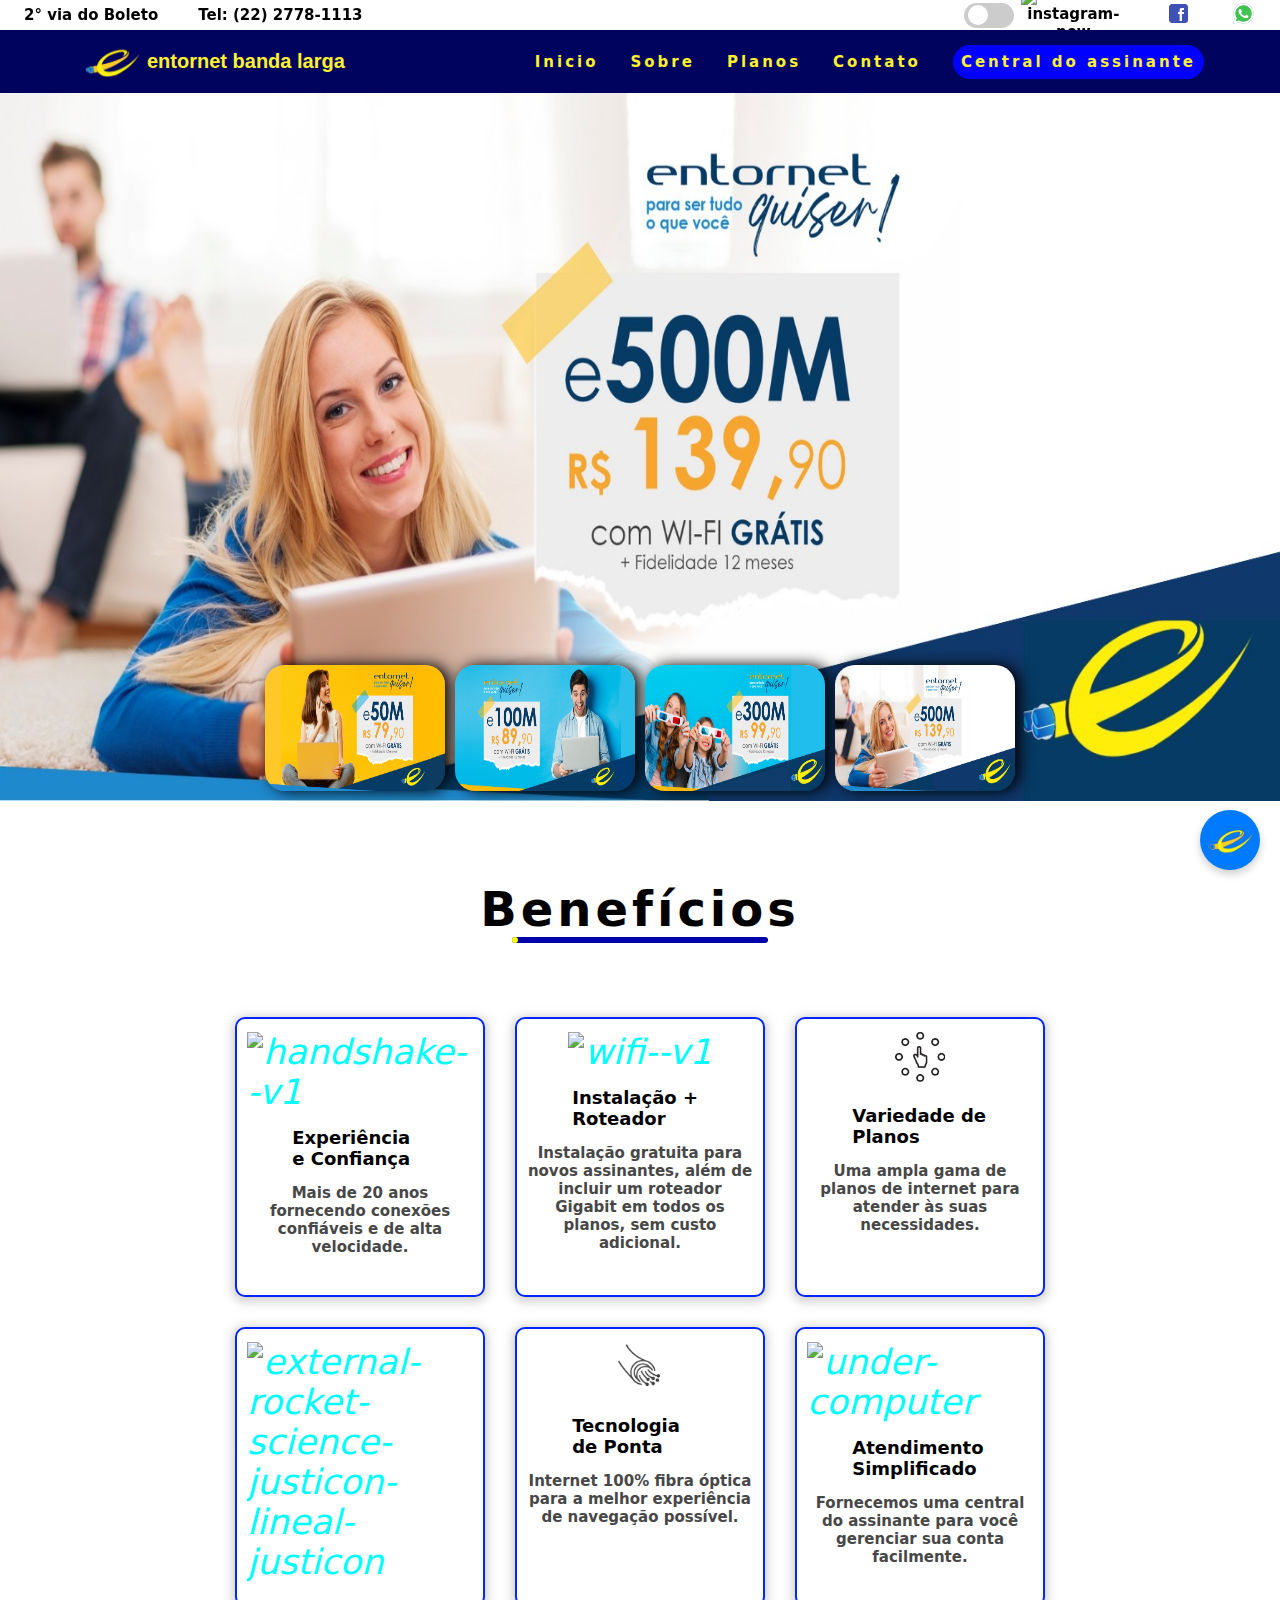
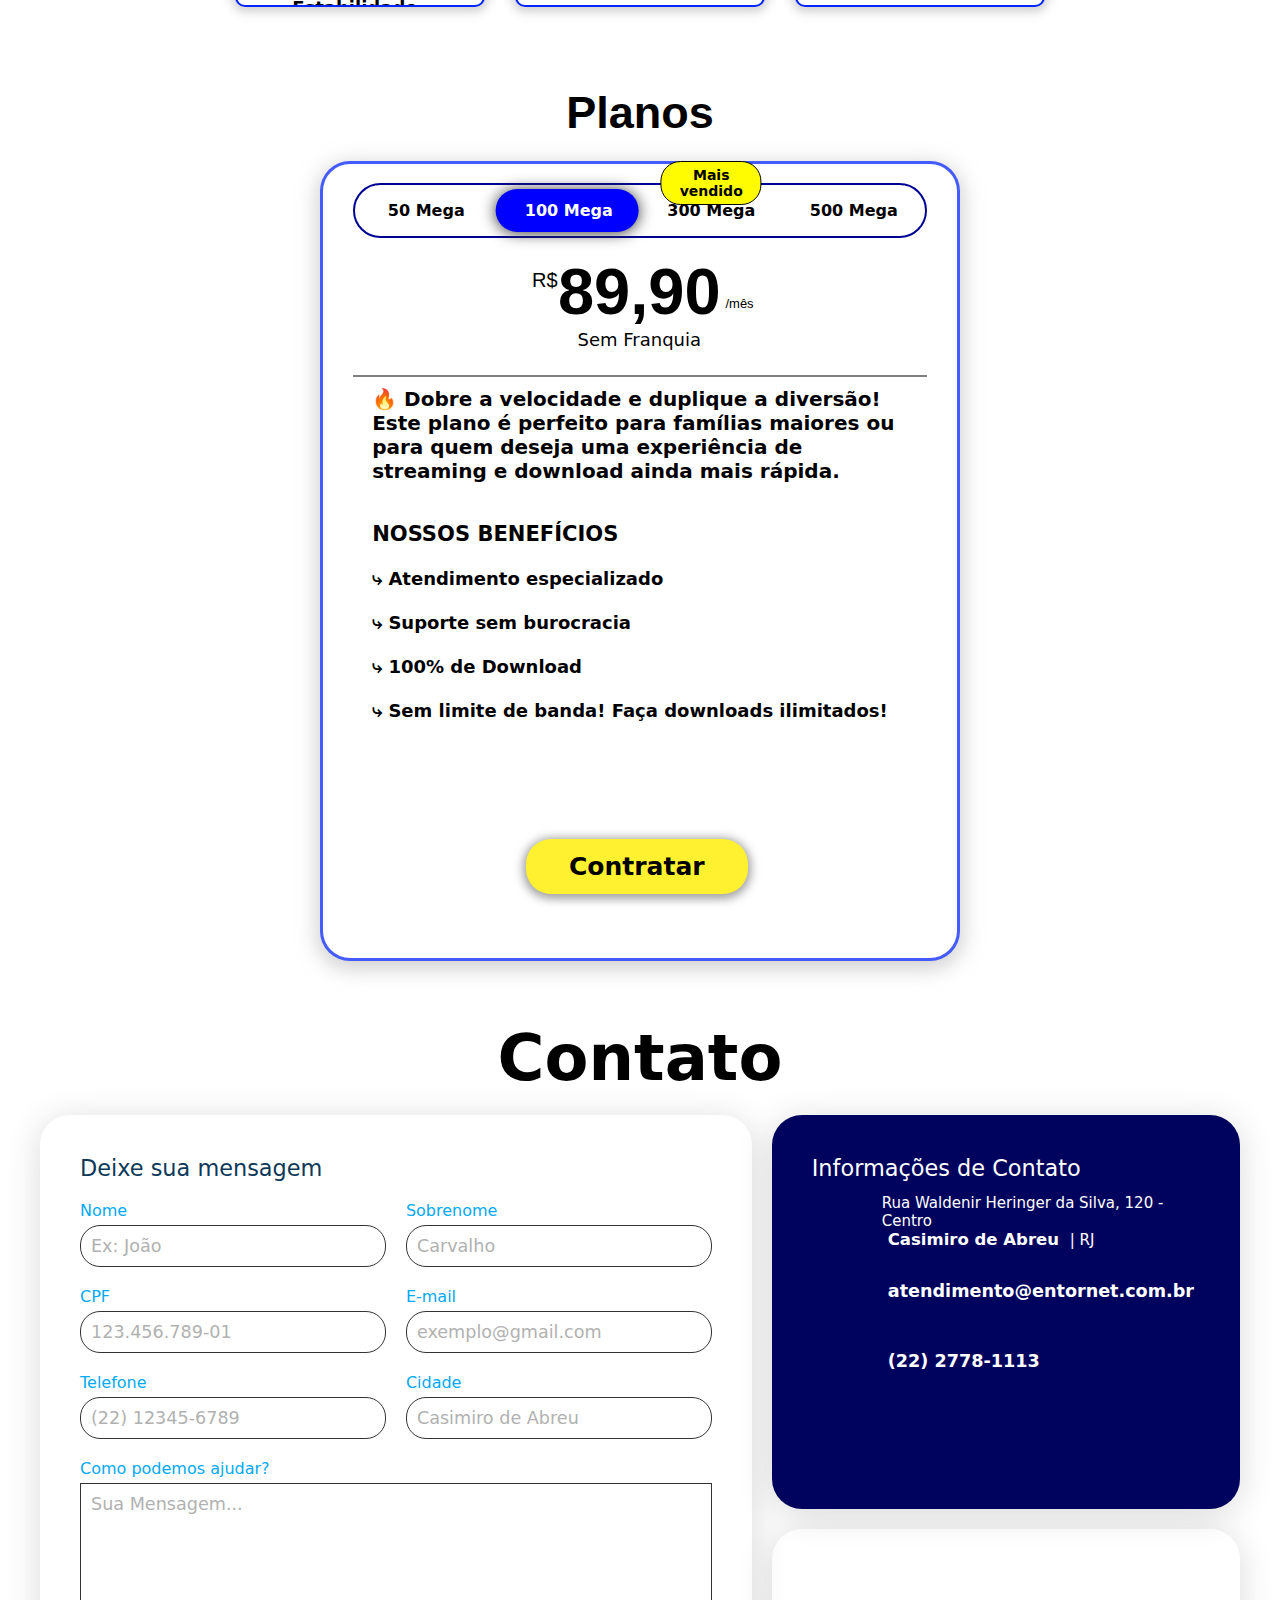
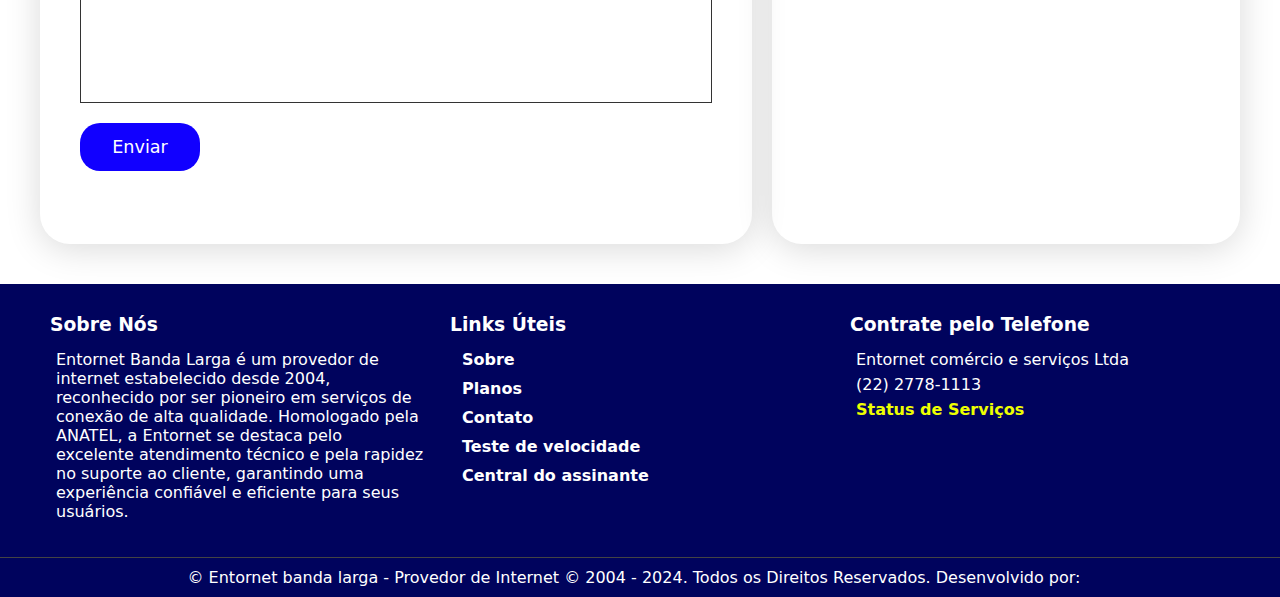
==== commit b1a22eca: "Edição" ====
--- a/index.html
+++ b/index.html
@@ -39,7 +39,7 @@
 -->
 
 
-<body>
+<body class="body">
  <header class="black">
 
     <section class="navegadores">
@@ -77,7 +77,7 @@
                 <div class="line3"></div>
               </div>
               <ul class="nav-list">
-                <li><a href="entornet.html" class="active" title="Inicio"><h2>Inicio</h2></a></li>
+                <li><a href="index.html" class="active" title="Inicio"><h2>Inicio</h2></a></li>
                 <li><a href="#sobrenós" id="sobre" title="Sobre"><h2>Sobre</h2></a></li>
                 <li><a href="#planos" id="nav-planos" title="Planos"><h2>Planos</h2></a></li>
                 <li><a href="#contato" title="Contato"><h2>Contato</h2></a></li>
@@ -441,4 +441,4 @@
 <!--
 Linkedin: Lucas Bezerra Carvalho Figueiredo
 portifolio: https://becafig.github.io/portfolio/
--->+-->
--- a/css/style.css
+++ b/css/style.css
@@ -5,11 +5,11 @@
     font-family: system-ui, -apple-system, BlinkMacSystemFont, 'Segoe UI', Roboto, Oxygen, Ubuntu, Cantarell, 'Open Sans', 'Helvetica Neue', sans-serif;
     }
 
-    body {
+    .body {
         display: flex;
         flex-direction: column;
         width: 100%;
-        background-image: url('logo/logoentorback.jpg'); 
+        background-image: url('/site-entornetlogo/logoentorback.jpg'); 
         background-size: 900px; 
         background-attachment: fixed; 
         background-position: center; 
@@ -26,8 +26,8 @@
 
     @font-face {
         font-family: 'omicron'; 
-        src: url('/font/Omicron.ttf') format('woff2'), 
-             url('/font/Omicron.ttf') format('woff'); 
+        src: url('/site-entornet/font/Omicron.ttf') format('woff2'), 
+             url('/site-entornet/font/Omicron.ttf') format('woff'); 
     }
     
 /*                   NAV BRANCO                                    */
@@ -1352,4 +1352,4 @@
   .destaque-venda {
     font-size: 9px;
   }
-}+}
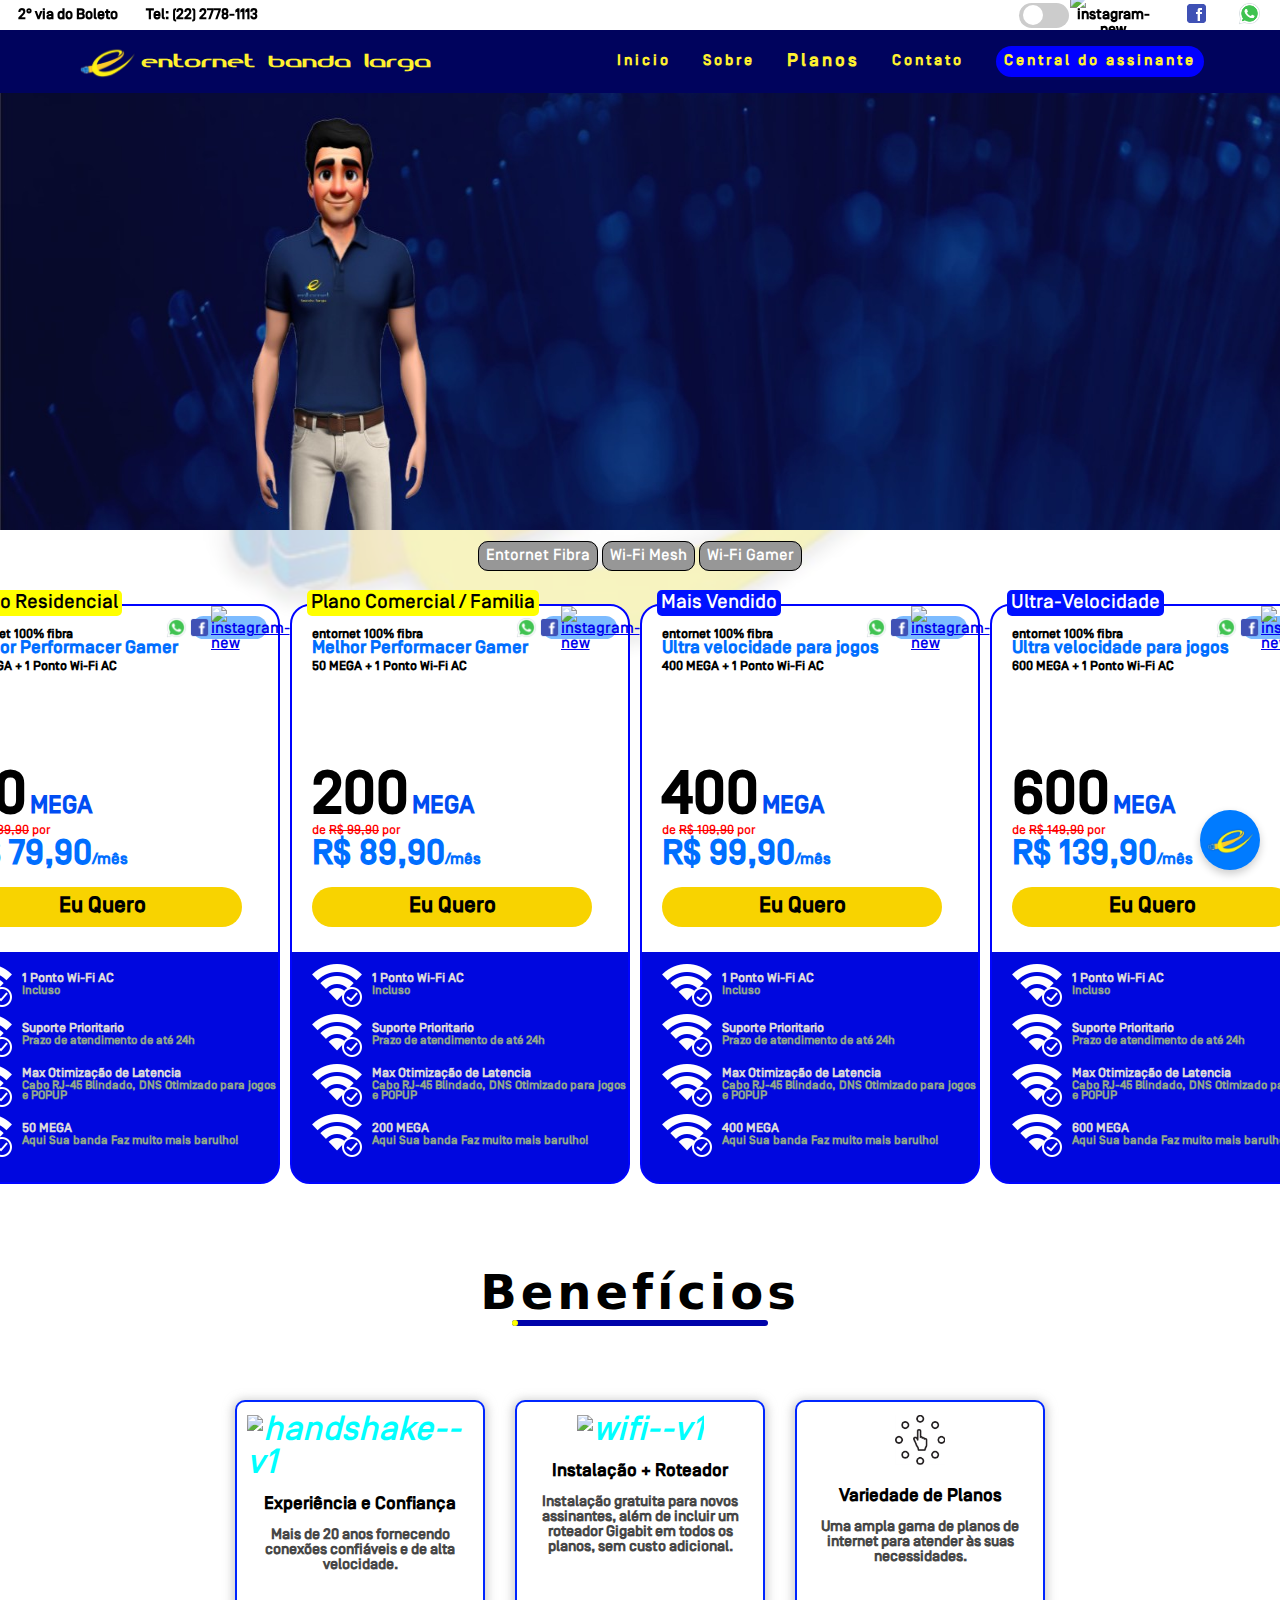
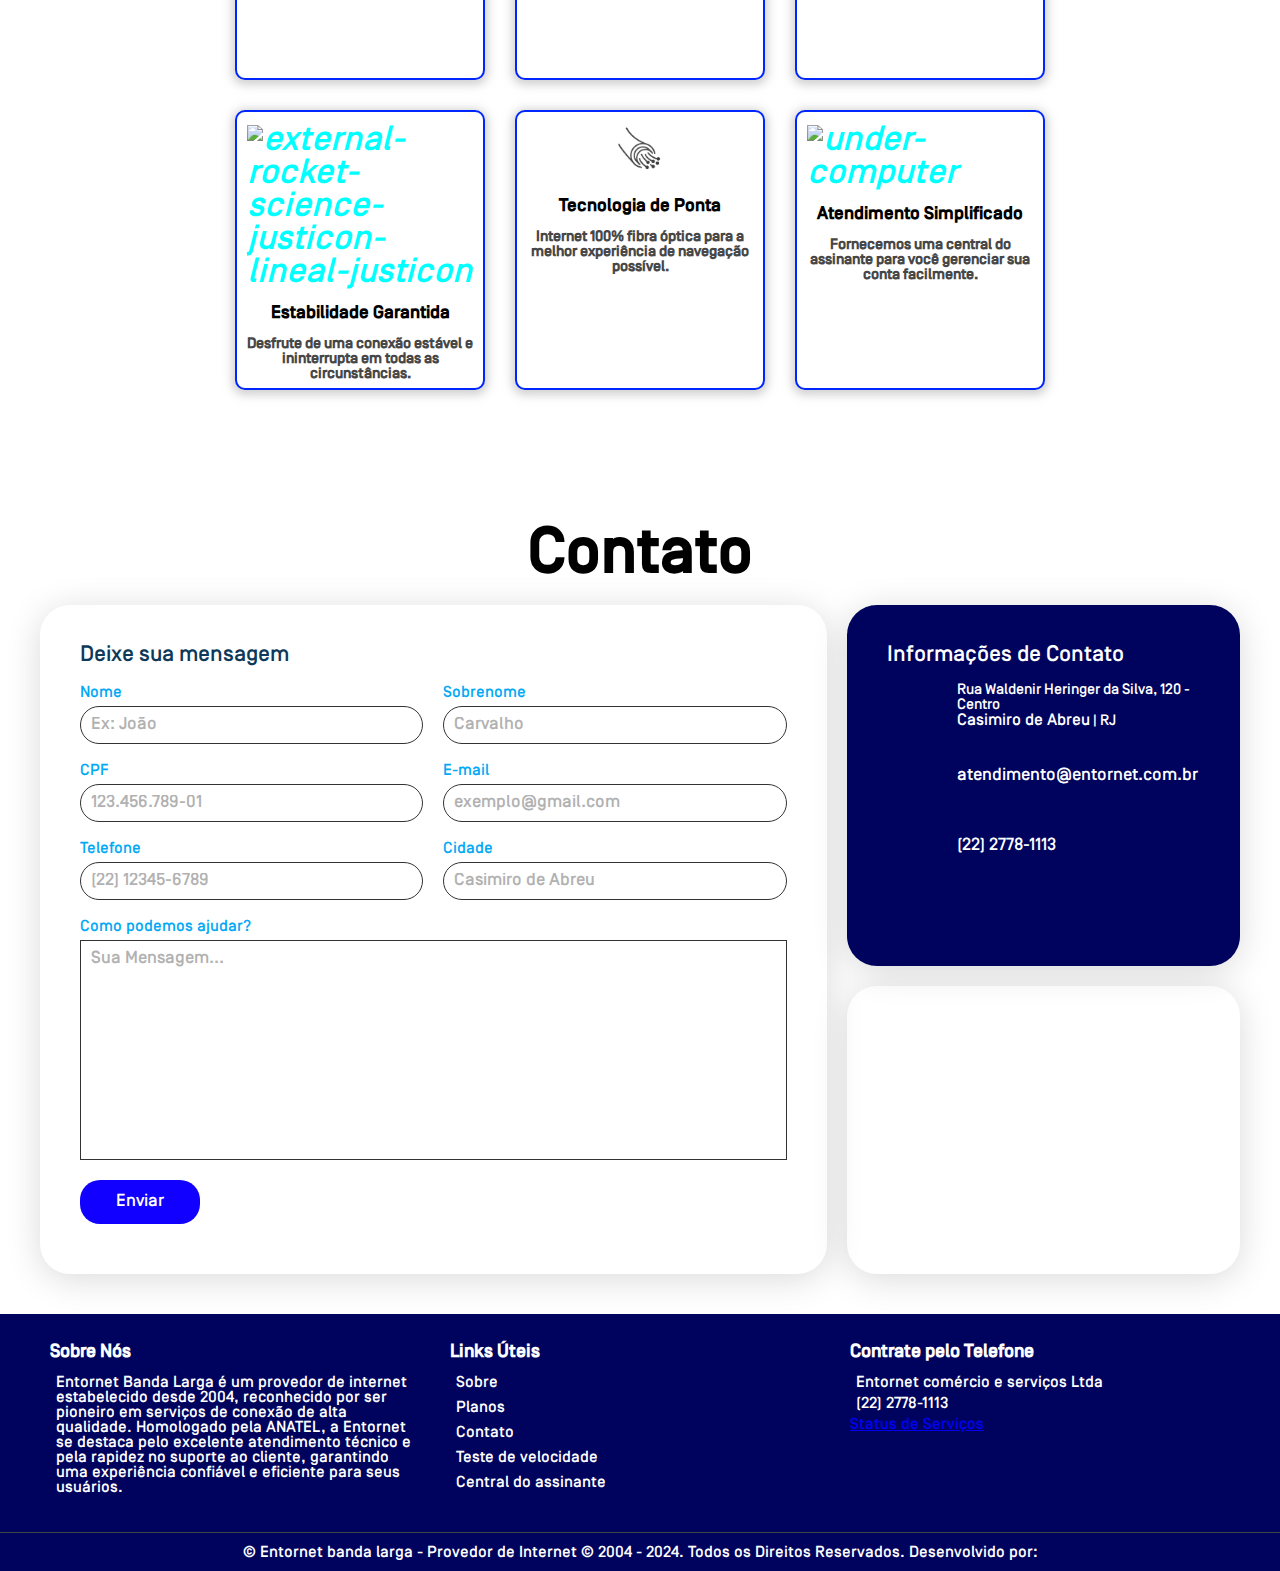
==== commit 04055e8d: "Add files via upload" ====
--- a/index.html
+++ b/index.html
@@ -31,6 +31,8 @@
         <link rel="icon" href="logo/entorlogo.png" type="favicon" sizes="42x42">
         <link rel="icon" href="logo/entorlogo.png" sizes="42x42">
         <link rel="icon" href="logo/entorsize.png" sizes="192x192">
+        <link rel="stylesheet" href="assets/css/swiper-bundle.min.css">
+        <link rel="stylesheet" href="assets/css/styles.css">
     </head>
 
 <!-- Lucas Bezerra:
@@ -39,7 +41,7 @@
 -->
 
 
-<body class="body">
+<body>
  <header class="black">
 
     <section class="navegadores">
@@ -87,13 +89,17 @@
     
     </section>
 
+    
+
     <section class="areaslider">
-
-<!-- não editar --> 
-         <div class="slider">
+        
+        <img class="inicial" src="image/Design sem nome.jpg" alt="">
+
+ 
+<!--        <div class="slider">
             <div class="list">
               <div class="item">
-                <img src="./image/50M.jpg" alt="Plano de 50 Megas">
+                <img src="./image/50M.webp" alt="Plano de 50 Megas">
                 <div class="content">
                   <div class="titulo"></div>
                   <div class="subtitulo"></div>
@@ -104,9 +110,8 @@
                 </div>
               </div>
               <div class="item">
-                <img src="./image/100M.jpg" alt="Plano de 100 Megas">
-        
-<!-- não editar -->                <div class="content">
+                <img src="./image/100M.webp" alt="Plano de 100 Megas">
+                       <div class="content">
                     <div class="titulo"> </div>
                     <div class="subtitulo"> </div>
                     <div class="descrição"> </div>
@@ -117,9 +122,9 @@
              </div>
         
              <div class="item">
-                <img src="./image/300M.jpg" alt="Plano de 300 Megas">
-        
-<!-- não editar -->                <div class="content">
+                <img src="./image/300M.webp" alt="Plano de 300 Megas">
+        
+                <div class="content">
                     <div class="titulo"> </div>
                     <div class="subtitulo"> </div>
                     <div class="descrição"> </div>
@@ -130,9 +135,9 @@
              </div>
         
              <div class="item">
-                <img src="./image/500M.jpg" alt="Plano de 500 Megas">
-        
-<!-- não editar -->           <div class="content">
+                <img src="./image/500M.webp" alt="Plano de 500 Megas">
+        
+         <div class="content">
                     <div class="titulo"> </div>
                     <div class="subtitulo"> </div>
                     <div class="descrição"> </div>
@@ -141,73 +146,550 @@
              </div>
             </div>
 
-<!-- não editar -->
 
             <div class="thumbnail">
                 <div class="item">
-                  <img src="./image/50M.jpg" alt="Plano de 50 Megas">
+                  <img src="./image/50mega.webp" alt="Plano de 50 Megas">
                 </div>
                 <div class="item">
-                  <img src="./image/100M.jpg" alt="Plano de 100 Megas">
+                  <img src="./image/100mega.webp" alt="Plano de 100 Megas">
                 </div>
                 <div class="item">
-                  <img src="./image/300M.jpg" alt=" Plano de 300 Megas">
+                  <img src="./image/300mega.webp" alt=" Plano de 300 Megas">
                 </div>
                 <div class="proximovoltarArrows">
                     <div class="item">
-                    <img src="./image/500M.jpg" alt="Plano de 500 Megas">
+                    <img src="./image/500mega.webp" alt="Plano de 500 Megas">
                     </div>
                 </div>
+            </div> -->
+    </section>
+
+
+    <section class="secplanos">
+
+        <div class="op">
+            <a id="op-bt" href="">Entornet Fibra</a>
+            <a id="op-bt2" href="">Wi-Fi Mesh</a>
+            <a id="op-bt3" href="">Wi-Fi Gamer</a>
+        </div>
+
+        <div class="card__container swiper">
+           <div class="card__content">
+              <div class="swiper-wrapper cardsplanos">
+
+                    <div class="cardsimples">
+                        <div class="basesocial">
+                            <div>
+                                <a href="https://www.instagram.com/entornetbandalarga/" target="_blank"><img src="https://img.icons8.com/fluency/48/instagram-new.png" alt="instagram-new"/></a>
+                                <a href="https://www.facebook.com/entornetbandalarga/?locale=pt_BR" target="_blank"><img src="[data-uri]"></a>
+                                <a href="https://wa.me/2227781113" target="_blank"><img src="[data-uri]"></a>  
+                            </div>
+                        </div>
+                        <div class="titulos">
+                            <span class="amarelo">Plano Residencial</span>
+                            <div class="info-gamer">
+                                <p class="psimples">entornet 100% fibra</p>
+                                <h3 class="gamerh3">Melhor Performacer Gamer</h3>
+                                <p class="psimples">50 MEGA + 1 Ponto Wi-Fi AC</p>
+                            </div>
+                            <div class="baseprice">
+                                <h3 class="destsimples">50 <span>MEGA</span></h3>
+                                <p class="desconto">de <s>R$ 89,90</s> por</p>
+                                <h3 class="price">R$ 79,90 <span>/mês</span></h3>
+                                <a class="butgamer">Eu Quero</a>
+                            </div>
+                        </div>
+                            <div class="benecard">
+                                <div class="benef2">
+                                    <img class="imgb" src="[data-uri]" alt="wi-fi-connected">
+                                    <div>
+                                        <p class="pgamer">1 Ponto Wi-Fi AC</p>
+                                        <p class="pgamer2">Incluso</p>
+                                    </div>
+                                </div>
+                                <div class="benef2">
+                                    <img class="imgb" src="[data-uri]" alt="wi-fi-connected">
+                                    <div>
+                                        <p class="pgamer">Suporte Prioritario</p>
+                                        <p class="pgamer2">Prazo de atendimento de até 24h</p>
+                                    </div>
+                                </div>
+                                <div class="benef2">
+                                    <img class="imgb" src="[data-uri]" alt="wi-fi-connected">
+                                    <div>
+                                        <p class="pgamer">Max Otimização de Latencia</p>
+                                        <p class="pgamer2">Cabo RJ-45 Blindado, DNS Otimizado para jogos e POPUP</p>
+                                    </div>
+                                </div>
+                                <div class="benef2">
+                                    <img class="imgb" src="[data-uri]" alt="wi-fi-connected">
+                                    <div>
+                                        <p class="pgamer">50 MEGA</p>
+                                        <p class="pgamer2">Aqui Sua banda Faz muito mais barulho!</p>
+                                    </div>
+                                </div>
+                            </div>
+                    </div>
+        
+                    <div class="cardsimples">
+                        <div class="basesocial">
+                            <div>
+                                <a href="https://www.instagram.com/entornetbandalarga/" target="_blank"><img src="https://img.icons8.com/fluency/48/instagram-new.png" alt="instagram-new"/></a>
+                                <a href="https://www.facebook.com/entornetbandalarga/?locale=pt_BR" target="_blank"><img src="[data-uri]"></a>
+                                <a href="https://wa.me/2227781113" target="_blank"><img src="[data-uri]"></a>  
+                            </div>
+                        </div>
+                        <div class="titulos">
+                            <span class="amarelo">Plano Comercial / Familia</span>
+                            <div class="info-gamer">
+                                <p class="psimples">entornet 100% fibra</p>
+                                <h3 class="gamerh3">Melhor Performacer Gamer</h3>
+                                <p class="psimples">50 MEGA + 1 Ponto Wi-Fi AC</p>
+                            </div>
+                            <div class="baseprice">
+                                <h3 class="destsimples">200 <span>MEGA</span></h3>
+                                <p class="desconto">de <s>R$ 99,90</s> por</p>
+                                <h3 class="price">R$ 89,90 <span>/mês</span></h3>
+                                <a class="butgamer">Eu Quero</a>
+                            </div>
+                        </div>
+                            <div class="benecard">
+                                <div class="benef2">
+                                    <img class="imgb" src="[data-uri]" alt="wi-fi-connected">
+                                    <div>
+                                        <p class="pgamer">1 Ponto Wi-Fi AC</p>
+                                        <p class="pgamer2">Incluso</p>
+                                    </div>
+                                </div>
+                                <div class="benef2">
+                                    <img class="imgb" src="[data-uri]" alt="wi-fi-connected">
+                                    <div>
+                                        <p class="pgamer">Suporte Prioritario</p>
+                                        <p class="pgamer2">Prazo de atendimento de até 24h</p>
+                                    </div>
+                                </div>
+                                <div class="benef2">
+                                    <img class="imgb" src="[data-uri]" alt="wi-fi-connected">
+                                    <div>
+                                        <p class="pgamer">Max Otimização de Latencia</p>
+                                        <p class="pgamer2">Cabo RJ-45 Blindado, DNS Otimizado para jogos e POPUP</p>
+                                    </div>
+                                </div>
+                                <div class="benef2">
+                                    <img class="imgb" src="[data-uri]" alt="wi-fi-connected">
+                                    <div>
+                                        <p class="pgamer">200 MEGA</p>
+                                        <p class="pgamer2">Aqui Sua banda Faz muito mais barulho!</p>
+                                    </div>
+                                </div>
+                            </div>
+                    </div>
+        
+                    <div class="cardsimples">
+                        <div class="basesocial">
+                            <div>
+                                <a href="https://www.instagram.com/entornetbandalarga/" target="_blank"><img src="https://img.icons8.com/fluency/48/instagram-new.png" alt="instagram-new"/></a>
+                                <a href="https://www.facebook.com/entornetbandalarga/?locale=pt_BR" target="_blank"><img src="[data-uri]"></a>
+                                <a href="https://wa.me/2227781113" target="_blank"><img src="[data-uri]"></a>  
+                            </div>
+                        </div>
+                        <div class="titulos">
+                            <span class="amarelo2">Mais Vendido</span>
+                            <div class="info-gamer">
+                                <p class="psimples">entornet 100% fibra</p>
+                                <h3 class="gamerh3">Ultra velocidade para jogos</h3>
+                                <p class="psimples">400 MEGA + 1 Ponto Wi-Fi AC</p>
+                            </div>
+                            <div class="baseprice">
+                                <h3 class="destsimples">400 <span>MEGA</span></h3>
+                                <p class="desconto">de <s>R$ 109,90</s> por</p>
+                                <h3 class="price">R$ 99,90 <span>/mês</span></h3>
+                                <a class="butgamer">Eu Quero</a>
+                            </div>
+                        </div>
+                            <div class="benecard">
+                                <div class="benef2">
+                                    <img class="imgb" src="[data-uri]" alt="wi-fi-connected">
+                                    <div>
+                                        <p class="pgamer">1 Ponto Wi-Fi AC</p>
+                                        <p class="pgamer2">Incluso</p>
+                                    </div>
+                                </div>
+                                <div class="benef2">
+                                    <img class="imgb" src="[data-uri]" alt="wi-fi-connected">
+                                    <div>
+                                        <p class="pgamer">Suporte Prioritario</p>
+                                        <p class="pgamer2">Prazo de atendimento de até 24h</p>
+                                    </div>
+                                </div>
+                                <div class="benef2">
+                                    <img class="imgb" src="[data-uri]" alt="wi-fi-connected">
+                                    <div>
+                                        <p class="pgamer">Max Otimização de Latencia</p>
+                                        <p class="pgamer2">Cabo RJ-45 Blindado, DNS Otimizado para jogos e POPUP</p>
+                                    </div>
+                                </div>
+                                <div class="benef2">
+                                    <img class="imgb" src="[data-uri]" alt="wi-fi-connected">
+                                    <div>
+                                        <p class="pgamer">400 MEGA</p>
+                                        <p class="pgamer2">Aqui Sua banda Faz muito mais barulho!</p>
+                                    </div>
+                                </div>
+                            </div>
+                    </div>
+        
+                    <div class="cardsimples">
+                        <div class="basesocial">
+                            <div>
+                                <a href="https://www.instagram.com/entornetbandalarga/" target="_blank"><img src="https://img.icons8.com/fluency/48/instagram-new.png" alt="instagram-new"/></a>
+                                <a href="https://www.facebook.com/entornetbandalarga/?locale=pt_BR" target="_blank"><img src="[data-uri]"></a>
+                                <a href="https://wa.me/2227781113" target="_blank"><img src="[data-uri]"></a>  
+                            </div>
+                        </div>
+                        <div class="titulos">
+                            <span class="amarelo2">Ultra-Velocidade</span>
+                            <div class="info-gamer">
+                                <p class="psimples">entornet 100% fibra</p>
+                                <h3 class="gamerh3">Ultra velocidade para jogos</h3>
+                                <p class="psimples">600 MEGA + 1 Ponto Wi-Fi AC</p>
+                            </div>
+                            <div class="baseprice">
+                                <h3 class="destsimples">600 <span>MEGA</span></h3>
+                                <p class="desconto">de <s>R$ 149,90</s> por</p>
+                                <h3 class="price">R$ 139,90 <span>/mês</span></h3>
+                                <a class="butgamer">Eu Quero</a>
+                            </div>
+                        </div>
+                            <div class="benecard">
+                                <div class="benef2">
+                                    <img class="imgb" src="[data-uri]" alt="wi-fi-connected">
+                                    <div>
+                                        <p class="pgamer">1 Ponto Wi-Fi AC</p>
+                                        <p class="pgamer2">Incluso</p>
+                                    </div>
+                                </div>
+                                <div class="benef2">
+                                    <img class="imgb" src="[data-uri]" alt="wi-fi-connected">
+                                    <div>
+                                        <p class="pgamer">Suporte Prioritario</p>
+                                        <p class="pgamer2">Prazo de atendimento de até 24h</p>
+                                    </div>
+                                </div>
+                                <div class="benef2">
+                                    <img class="imgb" src="[data-uri]" alt="wi-fi-connected">
+                                    <div>
+                                        <p class="pgamer">Max Otimização de Latencia</p>
+                                        <p class="pgamer2">Cabo RJ-45 Blindado, DNS Otimizado para jogos e POPUP</p>
+                                    </div>
+                                </div>
+                                <div class="benef2">
+                                    <img class="imgb" src="[data-uri]" alt="wi-fi-connected">
+                                    <div>
+                                        <p class="pgamer">600 MEGA</p>
+                                        <p class="pgamer2">Aqui Sua banda Faz muito mais barulho!</p>
+                                    </div>
+                                </div>
+                            </div>
+                    </div>
+                  
+        
+        
+                
+                    <div class="cardmesh">
+                        <div class="basesocial">
+                            <div>
+                                <a href="https://www.instagram.com/entornetbandalarga/" target="_blank"><img src="https://img.icons8.com/fluency/48/instagram-new.png" alt="instagram-new"/></a>
+                                <a href="https://www.facebook.com/entornetbandalarga/?locale=pt_BR" target="_blank"><img src="[data-uri]"></a>
+                                <a href="https://wa.me/2227781113" target="_blank"><img src="[data-uri]"></a>  
+                            </div>
+                        </div>
+                        <div class="titulos">
+                            <span class="amarelo">Plano Residencial</span>
+                            <div class="info-gamer">
+                                <p class="pgamer">entornet 100% fibra</p>
+                                <h3 class="gamerh3">Melhor Performacer Gamer</h3>
+                                <p class="pgamer">200 MEGA + 2 Ponto Wi-Fi Mesh</p>
+                            </div>
+                            <div class="baseprice">
+                                <h3 class="dest">200 <span>MEGA</span></h3>
+                                <p class="desconto">de <s>R$ 129,90</s> por</p>
+                                <h3 class="price">R$ 109,90 <span>/mês</span></h3>
+                                <a class="butgamer">Eu Quero</a>
+                            </div>
+                        </div>
+                            <div class="benecard">
+                                <div class="benef2">
+                                    <img class="imgb" src="[data-uri]" alt="wi-fi-connected">
+                                    <div>
+                                        <p class="pgamer">2 Ponto Wi-Fi Mesh</p>
+                                        <p class="pgamer2">Incluso</p>
+                                    </div>
+                                </div>
+                                <div class="benef2">
+                                    <img class="imgb" src="[data-uri]" alt="wi-fi-connected">
+                                    <div>
+                                        <p class="pgamer">Suporte Prioritario</p>
+                                        <p class="pgamer2">Prazo de atendimento de até 24h</p>
+                                    </div>
+                                </div>
+                                <div class="benef2">
+                                    <img class="imgb" src="[data-uri]" alt="wi-fi-connected">
+                                    <div>
+                                        <p class="pgamer">Max Otimização de Latencia</p>
+                                        <p class="pgamer2">Cabo RJ-45 Blindado, DNS Otimizado para jogos e POPUP</p>
+                                    </div>
+                                </div>
+                                <div class="benef2">
+                                    <img class="imgb" src="[data-uri]" alt="wi-fi-connected">
+                                    <div>
+                                        <p class="pgamer">200 MEGA</p>
+                                        <p class="pgamer2">Aqui Sua banda Faz muito mais barulho!</p>
+                                    </div>
+                                </div>
+                            </div>
+                    </div>
+        
+                    <div class="cardmesh">
+                        <div class="basesocial">
+                            <div>
+                                <a href="https://www.instagram.com/entornetbandalarga/" target="_blank"><img src="https://img.icons8.com/fluency/48/instagram-new.png" alt="instagram-new"/></a>
+                                <a href="https://www.facebook.com/entornetbandalarga/?locale=pt_BR" target="_blank"><img src="[data-uri]"></a>
+                                <a href="https://wa.me/2227781113" target="_blank"><img src="[data-uri]"></a>  
+                            </div>
+                        </div>
+                        <div class="titulos">
+                            <span class="amarelo2">Mais Vendido</span>
+                            <div class="info-gamer">
+                                <p class="pgamer">entornet 100% fibra</p>
+                                <h3 class="gamerh3">Ultra velocidade para jogos</h3>
+                                <p class="pgamer">400 MEGA + 2 Ponto Wi-Fi Mesh</p>
+                            </div>
+                            <div class="baseprice">
+                                <h3 class="dest">400 <span>MEGA</span></h3>
+                                <p class="desconto">de <s>R$ 149,90</s> por</p>
+                                <h3 class="price">R$ 139,90 <span>/mês</span></h3>
+                                <a class="butgamer">Eu Quero</a>
+                            </div>
+                        </div>
+                            <div class="benecard">
+                                <div class="benef2">
+                                    <img class="imgb" src="[data-uri]" alt="wi-fi-connected">
+                                    <div>
+                                        <p class="pgamer">2 Ponto Wi-Fi Mesh</p>
+                                        <p class="pgamer2">Incluso</p>
+                                    </div>
+                                </div>
+                                <div class="benef2">
+                                    <img class="imgb" src="[data-uri]" alt="wi-fi-connected">
+                                    <div>
+                                        <p class="pgamer">Suporte Prioritario</p>
+                                        <p class="pgamer2">Prazo de atendimento de até 24h</p>
+                                    </div>
+                                </div>
+                                <div class="benef2">
+                                    <img class="imgb" src="[data-uri]" alt="wi-fi-connected">
+                                    <div>
+                                        <p class="pgamer">Max Otimização de Latencia</p>
+                                        <p class="pgamer2">Cabo RJ-45 Blindado, DNS Otimizado para jogos e POPUP</p>
+                                    </div>
+                                </div>
+                                <div class="benef2">
+                                    <img class="imgb" src="[data-uri]" alt="wi-fi-connected">
+                                    <div>
+                                        <p class="pgamer">400 MEGA</p>
+                                        <p class="pgamer2">Aqui Sua banda Faz muito mais barulho!</p>
+                                    </div>
+                                </div>
+                            </div>
+                    </div>
+        
+                    <div class="cardmesh">
+                        <div class="basesocial">
+                            <div>
+                                <a href="https://www.instagram.com/entornetbandalarga/" target="_blank"><img src="https://img.icons8.com/fluency/48/instagram-new.png" alt="instagram-new"/></a>
+                                <a href="https://www.facebook.com/entornetbandalarga/?locale=pt_BR" target="_blank"><img src="[data-uri]"></a>
+                                <a href="https://wa.me/2227781113" target="_blank"><img src="[data-uri]"></a>  
+                            </div>
+                        </div>
+                        <div class="titulos">
+                            <span class="amarelo2">Ultra-Velocidade</span>
+                            <div class="info-gamer">
+                                <p class="pgamer">entornet 100% fibra</p>
+                                <h3 class="gamerh3">Ultra velocidade para jogos</h3>
+                                <p class="pgamer">600 MEGA + 2 Ponto Wi-Fi Mesh</p>
+                            </div>
+                            <div class="baseprice">
+                                <h3 class="dest">600 <span>MEGA</span></h3>
+                                <p class="desconto">de <s>R$ 179,90</s> por</p>
+                                <h3 class="price">R$ 169,90 <span>/mês</span></h3>
+                                <a class="butgamer">Eu Quero</a>
+                            </div>
+                        </div>
+                            <div class="benecard">
+                                <div class="benef2">
+                                    <img class="imgb" src="[data-uri]" alt="wi-fi-connected">
+                                    <div>
+                                        <p class="pgamer">2 Ponto Wi-Fi Mesh</p>
+                                        <p class="pgamer2">Incluso</p>
+                                    </div>
+                                </div>
+                                <div class="benef2">
+                                    <img class="imgb" src="[data-uri]" alt="wi-fi-connected">
+                                    <div>
+                                        <p class="pgamer">Suporte Prioritario</p>
+                                        <p class="pgamer2">Prazo de atendimento de até 24h</p>
+                                    </div>
+                                </div>
+                                <div class="benef2">
+                                    <img class="imgb" src="[data-uri]" alt="wi-fi-connected">
+                                    <div>
+                                        <p class="pgamer">Max Otimização de Latencia</p>
+                                        <p class="pgamer2">Cabo RJ-45 Blindado, DNS Otimizado para jogos e POPUP</p>
+                                    </div>
+                                </div>
+                                <div class="benef2">
+                                    <img class="imgb" src="[data-uri]" alt="wi-fi-connected">
+                                    <div>
+                                        <p class="pgamer">600 MEGA</p>
+                                        <p class="pgamer2">Aqui Sua banda Faz muito mais barulho!</p>
+                                    </div>
+                                </div>
+                            </div>
+                    </div>
+        
+                
+                    <div class="cardgamer">
+                        <div class="basesocial">
+                            <div>
+                                <a href="https://www.instagram.com/entornetbandalarga/" target="_blank"><img src="https://img.icons8.com/fluency/48/instagram-new.png" alt="instagram-new"/></a>
+                                <a href="https://www.facebook.com/entornetbandalarga/?locale=pt_BR" target="_blank"><img src="[data-uri]"></a>
+                                <a href="https://wa.me/2227781113" target="_blank"><img src="[data-uri]"></a>  
+                            </div>
+                        </div>
+                        <div class="titulos">
+                            <span class="amarelo">Mais vendido</span>
+                            <div class="info-gamer">
+                                <p class="pgamer">entornet 100% fibra</p>
+                                <h3 class="gamerh3">Melhor Performacer Gamer</h3>
+                                <p class="pgamer">400 MEGA + 1 Ponto Wi-Fi 6</p>
+                            </div>
+                            <div class="baseprice">
+                                <h3 class="dest">400 <span>MEGA</span></h3>
+                                <p class="desconto">de <s>R$ 139,90</s> por</p>
+                                <h3 class="price">R$ 129,90 <span>/mês</span></h3>
+                                <a class="butgamer">Eu Quero</a>
+                            </div>
+                        </div>
+                            <div class="benecard">
+                                <div class="benef2">
+                                    <img class="imgb" src="[data-uri]" alt="wi-fi-connected">
+                                    <div>
+                                        <p class="pgamer">1 Ponto Wi-Fi 6</p>
+                                        <p class="pgamer2">Incluso</p>
+                                    </div>
+                                </div>
+                                <div class="benef2">
+                                    <img class="imgb" src="[data-uri]" alt="wi-fi-connected">
+                                    <div>
+                                        <p class="pgamer">Suporte Prioritario</p>
+                                        <p class="pgamer2">Prazo de atendimento de até 24h</p>
+                                    </div>
+                                </div>
+                                <div class="benef2">
+                                    <img class="imgb" src="[data-uri]" alt="wi-fi-connected">
+                                    <div>
+                                        <p class="pgamer">Max Otimização de Latencia</p>
+                                        <p class="pgamer2">Cabo RJ-45 Blindado, DNS Otimizado para jogos e POPUP</p>
+                                    </div>
+                                </div>
+                                <div class="benef2">
+                                    <img class="imgb" src="[data-uri]" alt="wi-fi-connected">
+                                    <div>
+                                        <p class="pgamer">400 MEGA</p>
+                                        <p class="pgamer2">Aqui Sua banda Faz muito mais barulho!</p>
+                                    </div>
+                                </div>
+                            </div>
+                    </div>
+            
+                    <div class="cardgamer">
+                        <div class="basesocial">
+                            <div>
+                                <a href="https://www.instagram.com/entornetbandalarga/" target="_blank"><img src="https://img.icons8.com/fluency/48/instagram-new.png" alt="instagram-new"/></a>
+                                <a href="https://www.facebook.com/entornetbandalarga/?locale=pt_BR" target="_blank"><img src="[data-uri]"></a>
+                                <a href="https://wa.me/2227781113" target="_blank"><img src="[data-uri]"></a>  
+                            </div>
+                        </div>
+                        <div class="titulos">
+                            <span class="amarelo2">Ultra-Velocidade</span>
+                            <div class="info-gamer">
+                                <p class="pgamer">entornet 100% fibra</p>
+                                <h3 class="gamerh3">Ultra velocidade para jogos</h3>
+                                <p class="pgamer">600 MEGA + 1 Ponto Wi-Fi 6</p>
+                            </div>
+                            <div class="baseprice">
+                                <h3 class="dest">600 <span>MEGA</span></h3>
+                                <p class="desconto">de <s>R$ 189,90</s> por</p>
+                                <h3 class="price">R$ 159,90 <span>/mês</span></h3>
+                                <a class="butgamer">Eu Quero</a>
+                            </div>
+                        </div>
+                            <div class="benecard">
+                                <div class="benef2">
+                                    <img class="imgb" src="[data-uri]" alt="wi-fi-connected">
+                                    <div>
+                                        <p class="pgamer">1 Ponto Wi-Fi 6</p>
+                                        <p class="pgamer2">Incluso</p>
+                                    </div>
+                                </div>
+                                <div class="benef2">
+                                    <img class="imgb" src="[data-uri]" alt="wi-fi-connected">
+                                    <div>
+                                        <p class="pgamer">Suporte Prioritario</p>
+                                        <p class="pgamer2">Prazo de atendimento de até 24h</p>
+                                    </div>
+                                </div>
+                                <div class="benef2">
+                                    <img class="imgb" src="[data-uri]" alt="wi-fi-connected">
+                                    <div>
+                                        <p class="pgamer">Max Otimização de Latencia</p>
+                                        <p class="pgamer2">Cabo RJ-45 Blindado, DNS Otimizado para jogos e POPUP</p>
+                                    </div>
+                                </div>
+                                <div class="benef2">
+                                    <img class="imgb" src="[data-uri]" alt="wi-fi-connected">
+                                    <div>
+                                        <p class="pgamer">600 MEGA</p>
+                                        <p class="pgamer2">Aqui Sua banda Faz muito mais barulho!</p>
+                                    </div>
+                                </div>
+                            </div>
+                    </div>
+                  </div>
+               
+              </div>
             </div>
-    </section>
-
-    <section class="beneficios black" title="Benefícios">
-
-        <div class="container">
-            <div class="serviços-wrapper">
-                <div class="serviços">
-                    <h1 id="h1" title="Nossos Benefícios">Benefícios<span></span></h1>
-                    <div class="cards">
-                        <div class="card">
-                            <i><img width="50" height="50" src="https://img.icons8.com/ios/50/handshake--v1.png" alt="handshake--v1"/></i>
-                            <h2>Experiência e Confiança</h2>
-                            <p>Mais de 20 anos fornecendo conexões confiáveis e de alta velocidade.</p>
-                        </div>
-                        <div class="card">
-                            <i><img width="50" height="50" src="https://img.icons8.com/ios/50/wifi--v1.png" alt="wifi--v1"/></i>
-                            <h2>Instalação + Roteador</h2>
-                            <p>Instalação gratuita para novos assinantes, além de incluir um roteador Gigabit em todos os planos, sem custo adicional.</p>
-                        </div>
-                        <div class="card">
-                            <i><img width="50" height="50" src="icons/variedade.png" alt=""></i>
-                            <h2>Variedade de Planos</h2>
-                            <p>Uma ampla gama de planos de internet para atender às suas necessidades.</p>
-                        </div>
-                        <div class="card">
-                            <i><img width="50" height="50" src="https://img.icons8.com/external-justicon-lineal-justicon/64/external-rocket-science-justicon-lineal-justicon.png" alt="external-rocket-science-justicon-lineal-justicon"/></i>
-                            <h2>Estabilidade Garantida</h2>
-                            <p>Desfrute de uma conexão estável e ininterrupta em todas as circunstâncias.</p>
-                        </div>
-                        <div class="card">
-                            <i><img width="50" height="50" src="icons/fibra.png" alt=""></i>
-                            <h2>Tecnologia de Ponta</h2>
-                            <p>Internet 100% fibra óptica para a melhor experiência de navegação possível.</p>
-                        </div>
-                        <div class="card">
-                            <i><img width="50" height="50" src="https://img.icons8.com/ios/50/under-computer.png" alt="under-computer"/></i>
-                            <h2>Atendimento Simplificado</h2>
-                            <p>Fornecemos uma central do assinante para você gerenciar sua conta facilmente.</p>
-                        </div>
-                    </div>
-                </div>
-            </div>
-        </div>
-
-    </section>
-    <div id="planos"></div>
-    <section class="planos black" title="Planos">
-        <button id="menuButton">Planos</button>
-        <div id="sideMenu" class="side-menu">
+     </section>
+
+
+
+
+
+    <section class="secplanos">
+
+        
+
+
+
+
+
+        <!--
+        <div id="planos"></div>
+          <section class="planos black" title="Planos">
+            <button id="menuButton">Planos</button>
+              <div id="sideMenu" class="side-menu">
                 <h1 class="h1-planos">Planos</h1>
                 <div class="wrapper black">
                     <input type="radio" name="slider-2" id="tab-1">
@@ -286,8 +768,52 @@
                         
                     </div>
                 </div>
+        </div> -->
+    </section>
+
+    <section class="beneficios black" title="Benefícios">
+
+        <div class="container">
+            <div class="serviços-wrapper">
+                <div class="serviços">
+                    <h1 id="h1" title="Nossos Benefícios">Benefícios<span></span></h1>
+                    <div class="cards">
+                        <div class="card-bene">
+                            <i><img width="50" height="50" src="https://img.icons8.com/ios/50/handshake--v1.png" alt="handshake--v1"/></i>
+                            <h2>Experiência e Confiança</h2>
+                            <p>Mais de 20 anos fornecendo conexões confiáveis e de alta velocidade.</p>
+                        </div>
+                        <div class="card-bene">
+                            <i><img width="50" height="50" src="https://img.icons8.com/ios/50/wifi--v1.png" alt="wifi--v1"/></i>
+                            <h2>Instalação + Roteador</h2>
+                            <p>Instalação gratuita para novos assinantes, além de incluir um roteador Gigabit em todos os planos, sem custo adicional.</p>
+                        </div>
+                        <div class="card-bene">
+                            <i><img width="50" height="50" src="icons/variedade.png" alt=""></i>
+                            <h2>Variedade de Planos</h2>
+                            <p>Uma ampla gama de planos de internet para atender às suas necessidades.</p>
+                        </div>
+                        <div class="card-bene">
+                            <i><img width="50" height="50" src="https://img.icons8.com/external-justicon-lineal-justicon/64/external-rocket-science-justicon-lineal-justicon.png" alt="external-rocket-science-justicon-lineal-justicon"/></i>
+                            <h2>Estabilidade Garantida</h2>
+                            <p>Desfrute de uma conexão estável e ininterrupta em todas as circunstâncias.</p>
+                        </div>
+                        <div class="card-bene">
+                            <i><img width="50" height="50" src="icons/fibra.png" alt=""></i>
+                            <h2>Tecnologia de Ponta</h2>
+                            <p>Internet 100% fibra óptica para a melhor experiência de navegação possível.</p>
+                        </div>
+                        <div class="card-bene">
+                            <i><img width="50" height="50" src="https://img.icons8.com/ios/50/under-computer.png" alt="under-computer"/></i>
+                            <h2>Atendimento Simplificado</h2>
+                            <p>Fornecemos uma central do assinante para você gerenciar sua conta facilmente.</p>
+                        </div>
+                    </div>
+                </div>
+            </div>
         </div>
     </section>
+
     <br id="contato">
     <section class="contatos black" title="Area de contato">
         <main class="main-contato">
@@ -428,6 +954,11 @@
     <script nomodule src="https://unpkg.com/ionicons@7.1.0/dist/ionicons/ionicons.js"></script>
     <script async="" src="https://www.googletagmanager.com/gtag/js?id=UA-48870354-1"></script>
     <script src="JavaScript/javaS.js"></script>
+    <script src="JavaScript/chatbot.js"></script>
+    <script src="JavaScript/controle.js"></script>
+    <script src="JavaScript/ocultarplanos.js"></script>
+    <script src="assets/js/swiper-bundle.min.js"></script>
+    <script src="assets/js/main.js"></script>
     <script>
         window.dataLayer = window.dataLayer || [];
         function gtag(){dataLayer.push(arguments);}
@@ -441,4 +972,4 @@
 <!--
 Linkedin: Lucas Bezerra Carvalho Figueiredo
 portifolio: https://becafig.github.io/portfolio/
--->
+-->--- a/css/style.css
+++ b/css/style.css
@@ -1,121 +1,228 @@
 * {
-    padding: 0;
-    margin: 0;
-    box-sizing: border-box;
-    font-family: system-ui, -apple-system, BlinkMacSystemFont, 'Segoe UI', Roboto, Oxygen, Ubuntu, Cantarell, 'Open Sans', 'Helvetica Neue', sans-serif;
-    }
-
-    .body {
-        display: flex;
-        flex-direction: column;
-        width: 100%;
-        background-image: url('/site-entornetlogo/logoentorback.jpg'); 
-        background-size: 900px; 
-        background-attachment: fixed; 
-        background-position: center; 
-        background-repeat: no-repeat;
-    }
-
-    section {
-        width: 100%;
-    }
-
-    header {
-        background-color: #ffffffc0;
-    }
-
-    @font-face {
-        font-family: 'omicron'; 
-        src: url('/site-entornet/font/Omicron.ttf') format('woff2'), 
-             url('/site-entornet/font/Omicron.ttf') format('woff'); 
-    }
-    
-/*                   NAV BRANCO                                    */
-
-.navegadores {
-  width: 100%;
-  position: fixed;
-  display: grid;
-  z-index: 8000;
-}
-
-#navbranco {
-    display: flex;
-    background-color: rgb(255, 255, 255);
-    height: 30px;
-    width: 100%;
-    justify-content: right;
-    align-items: center;
+  padding: 0;
+  margin: 0;
+  box-sizing: border-box;
+  font-family: 'SimplonBPM', sans-serif;
   }
 
-  .tel-bole {
-    position: relative;
-    right: 0%;
-    width: 100%;
-    display: flex;
+  @font-face {
+    font-family: 'SimplonBPM';
+    src: url('/font/SimplonBPM.otf') format('opentype');
+    font-weight: normal;
+    font-style: normal;
+}
+
+  body {
+      display: flex;
+      flex-direction: column;
+      width: 100%;
+      background-image: url('/logo/logoentorback.jpg'); 
+      background-size: 900px; 
+      background-attachment: fixed; 
+      background-position: center; 
+      background-repeat: no-repeat;
+  }
+
+  section {
+      width: 100%;
+  }
+
+  header {
+      background-color: #ffffffc0;
+  }
+
+  @font-face {
+      font-family: 'omicron'; 
+      src: url('/font/Omicron.ttf') format('woff2'), 
+           url('/font/Omicron.ttf') format('woff'); 
   }
   
-  .cardbranco {
-    font-family: serif;
-    align-items: center;
-    justify-content: right;
-    background-color: #ebebeb00;
-    display: flex;
-    gap: 10px;
-    padding: 4px 4px;
-    width: 100%;
-    height: 27px;
-    font-weight: 700;
+/*                   NAV BRANCO                                    */
+
+.navegadores {
+width: 100%;
+position: fixed;
+display: grid;
+z-index: 8000;
+}
+
+#navbranco {
+  display: flex;
+  background-color: rgb(255, 255, 255);
+  height: 30px;
+  width: 100%;
+  justify-content: right;
+  align-items: center;
+}
+
+.tel-bole {
+  position: relative;
+  right: 0%;
+  width: 100%;
+  display: flex;
+}
+
+.cardbranco {
+  font-family: serif;
+  align-items: center;
+  justify-content: right;
+  background-color: #ebebeb00;
+  display: flex;
+  gap: 10px;
+  padding: 4px 4px;
+  width: 100%;
+  height: 27px;
+  font-weight: 700;
+}
+
+.cardbranco a {
+  font-size: 15px;
+  color: rgb(0, 0, 0);
+  text-decoration: none;
+  font-weight: 650;
+}
+
+.redesocial {
+  align-items: center;
+  justify-content: center;
+  display: flex;
+}
+
+.redesocial img {
+  width: 25px;
+  height: 25px;
+}
+
+
+
+/*              Nav barra preta         */
+
+#navbar a {
+  text-decoration: none;
+  transition: 0.3s;
+  text-align: center;
+  padding: 14px 14px;
+  text-decoration: none;
+}
+
+.button-nav h2 {
+  background-color: blue;
+  border-radius: 30px;
+  padding: 8px;
+}
+
+.button-nav h2:hover {
+  background-color: #f1f1f1;
+  color: blue;
+  padding: 12px;
+  transition: all 300ms ease-out;
+  font-weight: 700;
+}
+
+#navbar a:hover {
+  color: #fffb00;
+}
+
+.logo-container {
+  display: flex;
+  align-items: center;
+  justify-content: center;
+  min-height: 20px;
+  max-height: 60px;
+}
+
+.logo-link {
+  display: flex;
+  align-items: center;
+  text-decoration: none;
+  height: 30px;
+  min-height: 20px;
+  max-height: 60px;
+}
+
+.logo-img {
+  width: 60px; 
+  margin-right: 5px; 
+}
+
+.logo-text h1 {
+  font-size: 20px;
+  cursor: pointer;
+  color: #fff12f;
+  font-family: 'omicron', sans-serif;
+}
+
+#navazul {
+  display: flex;
+  justify-content: space-around;
+  align-items: center;
+  font-family: system-ui, Helvetica, Arial, sans-serif;
+  background: #00035d;
+  height: 7vh;
+  width: 100%;
+  z-index: 2509;
+  transition: background-color 0.3s ease;
+}
+
+#nav-planos h2 {
+  font-size: 18px;
+  font-weight: 900;
+}
+
+main {
+  background: url("") no-repeat center center;
+  background-size: cover;
+  height: calc(100vh - 8vh);
+  margin-top: 8vh; 
+}
+
+.nav-list {
+  list-style: none;
+  display: flex;
+  align-items: center;
+}
+
+.nav-list a h2{
+  color: #fff12f;
+  font-size: 15px;
+  font-weight: 600;
+}
+
+.nav-list li {
+  letter-spacing: 3px;
+  margin-left: 32px;
+}
+
+.nav-list li a{
+  text-decoration: none;
+}
+
+.mobile-menu {
+  display: none;
+  cursor: pointer;
+  z-index: 900;
+}
+
+.mobile-menu div {
+  width: 32px;
+  height: 2px;
+  background: #fff;
+  margin: 8px;
+  transition: 0.3s;
+}
+
+@media (max-width: 1150px) {
+  .button-nav h2 {
+    font-size: 12px;
+    padding: 3px ;
   }
-  
-  .cardbranco a {
-    font-size: 15px;
-    color: rgb(0, 0, 0);
+  nav a {
+    color: #fff;
+    text-align: center;
+    padding: 0px 2px;
     text-decoration: none;
-    font-weight: 650;
+    font-size: 13px;
   }
-  
-  .redesocial {
-    align-items: center;
-    justify-content: center;
-    display: flex;
-  }
-  
-  .redesocial img {
-    width: 25px;
-    height: 25px;
-  }
-
-
-
-/*              Nav barra preta         */
-
-  #navbar a {
-    text-decoration: none;
-    transition: 0.3s;
-    text-align: center;
-    padding: 14px 14px;
-    text-decoration: none;
-  }
-
-  .button-nav h2 {
-    background-color: blue;
-    border-radius: 30px;
-    padding: 8px;
-  }
-
-  .button-nav h2:hover {
-    background-color: #f1f1f1;
-    color: blue;
-    padding: 12px;
-    transition: all 300ms ease-out;
-    font-weight: 700;
-  }
-  
-  #navbar a:hover {
-    color: #fffb00;
-  }
-  
   .logo-container {
     display: flex;
     align-items: center;
@@ -127,997 +234,1018 @@
   .logo-link {
     display: flex;
     align-items: center;
-    text-decoration: none;
+    text-decoration: none; 
     height: 30px;
     min-height: 20px;
     max-height: 60px;
   }
   
+  
   .logo-img {
-    width: 60px; 
-    margin-right: 5px; 
+    width: 40px; 
+    margin-right: 0px; 
   }
   
   .logo-text h1 {
-    font-size: 20px;
+    font-size: 16px;
     cursor: pointer;
     color: #fff12f;
     font-family: 'omicron', sans-serif;
   }
-  
-  #navazul {
-    display: flex;
-    justify-content: space-around;
-    align-items: center;
-    font-family: system-ui, Helvetica, Arial, sans-serif;
-    background: #00035d;
-    height: 7vh;
+}
+
+
+
+/*                          SLIDER                       */
+
+@import url('https://fonts.googleapis.com/css2?family=Poppins:ital,wght@0,100;0,200;0,300;0,400;0,500;0,600;0,700;0,800;0,900;1,100;1,200;1,300;1,400;1,500;1,600;1,700;1,800;1,900&display=swap');
+
+
+.inicial {
+  width: 100%;
+  height: 480px;
+  margin-top: 50px;
+}
+
+.areaslider {
+  width: 100%;
+}
+
+a.active{
+    border-radius: 2px;
+}
+
+.slider{
+    height: 80vh;
+    margin-top: 9vh;
     width: 100%;
-    z-index: 2509;
-    transition: background-color 0.3s ease;
-  }
-  
-  main {
-    background: url("") no-repeat center center;
-    background-size: cover;
-    height: calc(100vh - 8vh);
-    margin-top: 8vh; 
-  }
-  
-  .nav-list {
-    list-style: none;
-    display: flex;
-    align-items: center;
-  }
-
-  .nav-list a h2{
-    color: #fff12f;
-    font-size: 15px;
-    font-weight: 600;
-  }
-  
-  .nav-list li {
-    letter-spacing: 3px;
-    margin-left: 32px;
-  }
-
-  .nav-list li a{
-    text-decoration: none;
-  }
-  
-  .mobile-menu {
-    display: none;
-    cursor: pointer;
-    z-index: 900;
-  }
-  
-  .mobile-menu div {
-    width: 32px;
-    height: 2px;
-    background: #fff;
-    margin: 8px;
-    transition: 0.3s;
-  }
-  
-  @media (max-width: 1150px) {
-    .button-nav h2 {
-      font-size: 12px;
-      padding: 3px ;
-    }
-    nav a {
-      color: #fff;
-      text-align: center;
-      padding: 0px 2px;
-      text-decoration: none;
-      font-size: 13px;
-    }
-    .logo-container {
-      display: flex;
-      align-items: center;
-      justify-content: center;
-      min-height: 20px;
-      max-height: 60px;
-    }
-    
-    .logo-link {
-      display: flex;
-      align-items: center;
-      text-decoration: none; 
-      height: 30px;
-      min-height: 20px;
-      max-height: 60px;
-    }
-    
-    
-    .logo-img {
-      width: 40px; 
-      margin-right: 0px; 
-    }
-    
-    .logo-text h1 {
-      font-size: 16px;
-      cursor: pointer;
-      color: #fff12f;
-      font-family: 'omicron', sans-serif;
-    }
-  }
-
-
-
-  /*                          SLIDER                       */
-
-  @import url('https://fonts.googleapis.com/css2?family=Poppins:ital,wght@0,100;0,200;0,300;0,400;0,500;0,600;0,700;0,800;0,900;1,100;1,200;1,300;1,400;1,500;1,600;1,700;1,800;1,900&display=swap');
-
-
-
-  .areaslider {
-    width: 100%;
-  }
-
-  a.active{
-      border-radius: 2px;
-  }
-  
-  .slider{
-      height: 80vh;
-      margin-top: 9vh;
-      width: 100%;
-      overflow: hidden;
-      position: relative;
-      display: flex;
-      justify-content: center;
-      align-items: flex-end;
-  }
-  .slider .list .item{
-      width: 100%;
-      height: 100%;
-      position: absolute;
-      inset: 0 0 0 0;
-  }
-  .slider .list .item img{
-      width: 100%;
-      height: 100%;
-  }
-  .slider .list .item .content{
-      position: absolute;
-      top: 20%;
-      width: 900px;
-      height: 300px;
-      max-width: 80%;
-      min-height: 100px;
-      max-height: 300px;
-      left: 50%;
-      transform: translateX(-50%);
-      padding-right: 10%;
-      box-sizing: border-box;
-      color: #fff;
-      text-shadow: 0 5px 10px #0004;
-  }
-  
-  .slider .list .item .content .titulo,
-  .slider .list .item .content .subtitulo{
-      font-size: 5em;
-      font-weight: bold;
-      line-height: 1.3em;
-  }
-  .slider .list .item .subtitulo{
-      color: #14ff72cb;
-  }
-  .slider .list .item .button{
-      display: grid;
-      grid-template-columns: repeat(2, 130px);
-      grid-template-rows: 40px;
-      gap: 5px;
-      margin-top: 60%;
-      margin-right: 50%;
-  }
-  .slider .list .item .button button{
-      border: none;
-      background-color: #eee;
-      font-family: Poppins;
-      font-weight: 500;
-      cursor: pointer;
-      transition: 0.4s;
-      letter-spacing: 2px;
-  }
-  
-  
-  .slider .list .item .button button:hover{
-      letter-spacing: 3px;
-  }
-  .slider .list .item .button button:nth-child(2){
-      background-color: transparent;
-      border: 1px solid #fff;
-      color: #eee;
-  }
-  
-  
-  .thumbnail{
-    width: max-content;
-    z-index: 1000;
-    display: flex;
-    gap: 10px;
-    margin-bottom: 10px;
-  }
-  
-  .thumbnail .item{
-    width: 20vh;
-    height: 14vh;
-    flex-shrink: 0;
+    overflow: hidden;
     position: relative;
-  }
-  
-  .thumbnail .item:hover{
-    z-index: 1;
-    transform: translateY(-8px);
-    transition: all 300ms ease-out;
-  }
-
-  .thumbnail .item img{
-      width: 100%;
-      height: 100%;
-      object-fit: fill;
-      border-radius: 20px;
-      box-shadow: 5px 0 15px rgb(0 0 0);
-      cursor: pointer;
-  }
-  
-
-  /*                 BENEFICIOS             */
-
-
-.beneficios {
     display: flex;
     justify-content: center;
-    align-items: center;
-    padding: 80px;
-}
-
-.container {
+    align-items: flex-end;
+}
+.slider .list .item{
+    width: 100%;
+    height: 100%;
+    position: absolute;
+    inset: 0 0 0 0;
+}
+.slider .list .item img{
+    width: 100%;
+    height: 100%;
+}
+.slider .list .item .content{
+    position: absolute;
+    top: 20%;
+    width: 900px;
+    height: 300px;
+    max-width: 80%;
+    min-height: 100px;
+    max-height: 300px;
+    left: 50%;
+    transform: translateX(-50%);
+    padding-right: 10%;
     box-sizing: border-box;
-    min-height: 65vh;
-    background-color: rgba(255, 255, 255, 0);
-    display: flex;
-    position: relative;
-  }
-  
-  .serviços-wrapper {
-    padding: 0;
-  }
-  
-  .serviços {
-    flex-direction: column;
-    align-items: center;
-    max-width: 100%;
-    display: flex;
-  }
-  
-  #h1 {
-    color: #000000;
-    font-size: 3rem;
-    -webkit-text-stroke-width: 2px;
-    -webkit-text-stroke-color: transparent;
-    letter-spacing: 4px;
-    position: relative;
-    font-family: system-ui, -apple-system, BlinkMacSystemFont, 'Segoe UI', Roboto, Oxygen, Ubuntu, Cantarell, 'Open Sans', 'Helvetica Neue', sans-serif;
-  }
-  
-  #h1:after {
-    content: "";
-    position: absolute;
-    top: 100%;
-    left: 10%;
-    height: 6px;
-    width: 80%;
-    border-radius: 8px;
-    background-color: #0003aa;
-  }
-  
-  #h1 span {
-    position: absolute;
-    top: 100%;
-    left: 10%;
-    height: 6px;
-    width: 6px;
-    border-radius: 50%;
-    background-color: yellow;
-    animation: anim 4s linear infinite;
-    z-index: 1000;
-  }
-  
-  @keyframes anim {
-    95% {
-      opacity: 1;
-    }
-    100% {
-      opacity: 0;
-      left: 89%;
-    }
-  }
-  
-  .cards {
+    color: #fff;
+    text-shadow: 0 5px 10px #0004;
+}
+
+.slider .list .item .content .titulo,
+.slider .list .item .content .subtitulo{
+    font-size: 5em;
+    font-weight: bold;
+    line-height: 1.3em;
+}
+.slider .list .item .subtitulo{
+    color: #14ff72cb;
+}
+.slider .list .item .button{
     display: grid;
-    grid-template-columns: repeat(3,1fr);
-    gap: 30px;
-    margin-top: 80px;
-    width: 100%;
-    left: 50%;
-  }
-  
-  .card {
-    height: 280px;
-    width: 250px;
-    background-color: rgb(255, 255, 255);
-    padding: 1% 4%;
-    border: 2px solid rgb(0, 38, 255);
-    border-radius: 10px;
-    transition: .6s;
-    display: flex;
-    align-items: center;
-    flex-direction: column;
-    position: relative;
-    overflow: hidden;
-    box-shadow: 0px 2px 10px 3px rgba(184, 184, 184, 0.651);
-  }
-  
-  .card::after {
-    content: "";
-    position: absolute;
-    top: 150%;
-    left: -200px;
-    width: 120%;
-    transform: rotate(50deg);
-    background-color: #ffffff;
-    height: 18px;
-    filter: blur(40px);
-    opacity: 0.6;
-    transition: 1.5s;
-  }
-  
-  .card:hover:after {
-    width: 225%;
-    top: -100%;
-  }
-  
-  .card i{
-    color: aqua;
-    margin-top: 10px;
-    margin-bottom: 15px;
-    font-size: 35px;
-  }
-  
-  .card h2 {
-    color: #000000;
-    font-size: 18px;
-    font-weight: 700;
-    background-color: #00000000;
-  }
-  
-  .card p{
-    text-align: center;
-    width: 100%;
-    margin: 15px 0;
-    color: rgb(71, 71, 71);
-    background-color: #00000000;
-    font-size: 15px;
-    font-weight: 650;
-  }
-  
-  .card:hover{
-    background-color: rgb(255, 255, 255);
-    transform: translateY(-8px);
-    border-color: #f4ff54;
-    border: 3px solid rgb(255, 240, 35);;
-    z-index: 1;
-  }
-  
-  .card:hover i{
-    color: springgreen;
-  }
- 
-  
-  /*                              PLANOS                          */
-
-@import url('https://fonts.googleapis.com/css2?family=Noto+Sans:wght@700&family=Poppins:wght@400;500;600&display=swap');
-
-.nav-planos {
-    display: flex;
-    justify-content: center;
-    align-items: center;
-}
-
-.side-menu {
-    display: flex;
-    justify-content: center;
-    align-items: center;
-    flex-direction: column;
-    margin-top: 0;
-    transition: margin-top 0.3s;
-}
-
-.wrapper {
-  background: #ffffff;
-  padding: 30px;
-  box-shadow: 0px 5px 20px 3px rgba(184, 184, 184, 0.651);
-  height: 800px;
-  width: 50%;
-  position: relative;
-  margin-top: 22px;
-  border-radius: 30px;
-  z-index: 200;
-  border: 3px solid #001fffbb;
-}
-
-.h1-planos {
-  font-size: 45px;
-  font-weight: 700;
-  font-family: Arial, Helvetica, sans-serif;
-}
-
-.wrapper header {
-    height: 55px;
-    display: flex;
-    align-items: center;
-    border: 2px solid #000294;
-    border-radius: 30px;
-    position: relative;
-    width: 100%;
-    bottom: 1.5%;
-}
-
-header .label, .h2 {
-    height: 100%;
-    z-index: 2;
-    width: 100%;
-    display: flex;
-    cursor: pointer;
-    font-size: 16px;
-    font-weight: 600;
-    position: relative;
-    align-items: center;
-    justify-content: center;
-    transition: color 0.3s ease;
-}
-
-#tab-1:checked ~ header .tab-1,
-#tab-2:checked ~ header .tab-2,
-#tab-3:checked ~ header .tab-3,
-#tab-4:checked ~ header .tab-4 {
-    color: #ffffff;
-}
-
-header .label, h2:nth-child(2) {
-    width: 60%;
-}
-
-header .slider-2 {
-    position: absolute;
-    height: 85%;
-    border-radius: inherit;
-    background: blue;
-    box-shadow: 0px 1px 15px 0px rgb(53, 53, 53);
-    transition: all 0.3s ease;
-}
-
-#tab-1:checked ~ header .slider-2 {
-    left: 0.2%;
-    width: 25%;
-    transform: translateX(1%);
-}
-
-#tab-2:checked ~ header .slider-2 {
-    left: 38.5%;
-    width: 25%;
-    transform: translateX(-55%);
-}
-
-#tab-3:checked ~ header .slider-2 {
-    left: 78.8%;
-    width: 25%;
-    transform: translateX(-115%);
-}
-
-#tab-4:checked ~ header .slider-2 {
-    left: 101%;
-    width: 25%;
-    transform: translateX(-105%);
-}
-
-.wrapper input[type="radio"] {
-    display: none;
-}
-
-.card-area {
-    overflow: hidden;
-}
-
-.card-area .cards-planos {
-    display: flex;
-    width: 300%;
-}
-
-.cards-planos .row {
-    width: 33.4%;
-    height: 100%;
-}
-
-.cards-planos .row-1 {
-    transition: all 0.3s ease;
-    height: 100%;
-}
-
-#tab-1:checked ~ .card-area .cards-planos .row-1 {
-  margin-left: -0%;
-  width: 50%;
-  min-width: 300px;
-  max-width: 100%;
-}
-
-#tab-2:checked ~ .card-area .cards-planos .row-1 {
-    margin-left: -33.4%;
-}
-
-#tab-3:checked ~ .card-area .cards-planos .row-1 {
-    margin-left: -66.8%;
-}
-
-#tab-4:checked ~ .card-area .cards-planos .row-1 {
-    margin-left: -100.3%;
-}
-
-.row .preço-destalhes {
-    margin: 5px 0;
-    text-align: center;
-    padding-bottom: 25px;
-    border-bottom: 2px solid #00000080;
-    margin-bottom: -2.5%;
-}
-
-.preço-destalhes .preço {
-    font-size: 65px;
-    font-weight: 600;
-    position: relative;
-    font-family: 'Noto Sans', sans-serif;
-}
-
-.preço-destalhes .preço::before,
-.preço-destalhes .preço::after {
-    position: absolute;
-    font-weight: 400;
-    font-family: "Poppins", sans-serif;
-}
-
-.preço-destalhes .preço::before {
-    content: "R$ ";
-    left: -26px;
-    top: 14px;
-    font-size: 20px;
-}
-
-.preço-destalhes .preço::after {
-    content: "/mês";
-    right: -33px;
-    bottom: 17px;
-    font-size: 13px;
-}
-
-.preço-destalhes p {
-    font-size: 18px;
-    margin-top: 0px;
-}
-
-.row .areadevenda li {
-    display: flex;
-    font-size: 15px;
-    list-style: none;
-    margin-bottom: 10px;
-    align-items: center;
-}
-
-.areadevenda li i {
-    background: linear-gradient(#f4ff54 0%, #004edf 100%);
-    background-clip: text;
-    -webkit-background-clip: text;
-    -webkit-text-fill-color: transparent;
-}
-
-.areadevenda li span {
-    margin-left: 14px;
-    padding: 6px;
-    font-size: 18px;
-    font-weight: 600;
-}
-
-.wrapper button {
-    width: 35%;
-    border-radius: 25px;
+    grid-template-columns: repeat(2, 130px);
+    grid-template-rows: 40px;
+    gap: 5px;
+    margin-top: 60%;
+    margin-right: 50%;
+}
+.slider .list .item .button button{
     border: none;
-    outline: none;
-    height: 55px;
-    font-size: 25px;
-    cursor: pointer;
-    background: #fff12f;
-    transition: transform 0.3s ease;
-    position: absolute;
-    top: 85%;
-    left: 32%;
-    box-shadow: 0px 2px 10px 3px #6767679e;
-}
-
-.wrapper button a {
-  text-decoration: none;
-  color: black;
-  font-weight: 600;
-}
-
-.wrapper button:hover {
-    transform: scale(0.96);
-}
-
-.centro {
-  font-size: 20px;
-  margin-bottom: 3%;
-  margin-top: 2vh;
-}
-
-#menuButton {
-    display: none;
-}
-
-
-
-
-/*                     CONTATO                 */
-
-.main-contato {
-    margin-top: 1px;
-    height: 90%;
-}
- 
-.contatous {
-    position: relative;
-    width: 100%;
-    padding: 40px;
-    top: -15%;
-  }
-  
-  .titulo {
-    display: flex;
-    justify-content: center;
-    align-items: center;
-    font-size: 2em;
-  }
-  
-  .titulo h2 {
-    color: #000000;
-    font-weight: 600;
-    font-size: 60px;
-  }
-  
-  .form {
-    grid-area: form;
-    box-shadow: 0 5px 35px rgba(0, 0, 0, 0.15);
-    border-radius: 30px;
-    background-color: #ffffff;
-  }
-  
-  .info {
-    grid-area: info;
-    box-shadow: 0 5px 35px rgba(0, 0, 0, 0.15);
-    border-radius: 30px;
-  }
-  
-  .mapa {
-    grid-area: mapa;
-    box-shadow: 0 5px 35px rgba(0, 0, 0, 0.15);
-    border-radius: 30px;
-  }
-  
-  .contatos {
-    background: #ffffff00;
-  }
-  
-  .contato {
-    padding: 40px;
-  }
-
-  .caixa {
-    position: relative;
-    display: grid;
-    grid-template-columns: 2fr 1fr;
-    grid-template-rows: 5fr 4fr;
-    grid-template-areas:
-    "form info"
-    "form mapa";
-    grid-gap: 20px;
-    margin-top: 20px;
-  }
-  
-  .contato h3 {
-    color: #0e3959;
-    font-weight: 500;
-    font-size: 1.4em;
-    margin-bottom: 10px;
-  }
-  
-  .formcaixa {
-    position: relative;
-    width: 100%;
-  }
-  .formcaixa .row50 {
-    display: flex;
-    gap: 20px;
-  }
-  
-  .inputcaixa {
-    display: flex;
-    flex-direction: column;
-    margin-bottom: 10px;
-    width: 50%;
-  }
-  
-  .formcaixa .row100 .inputcaixa {
-    width: 100%;
-  }
-  
-  .inputcaixa span {
-    color: #03a9f5;
-    margin-top: 10px;
-    margin-bottom: 5px;
-    font-weight: 500;
-  }
-  
-  .inputcaixa input {
-    padding: 10px;
-    font-size: 1.1em;
-    outline: none;
-    border: 1px solid #333;
-    border-radius: 20px;
-  }
-  
-  .inputcaixa textarea {
-    padding: 10px;
-    font-size: 1.1em;
-    outline: none;
-    border: 1px solid #333;
-    resize: none;
-    min-height: 220px;
-    margin-bottom: 10px;
-  }
-  
-  .inputcaixa input[type="submit"] {
-    background: rgb(17, 0, 255);
-    color: #fff;
-    border: none;
-    font-size: 1.1em;
-    max-width: 120px;
+    background-color: #eee;
+    font-family: Poppins;
     font-weight: 500;
     cursor: pointer;
-    padding: 14px 15px;
-  }
-  
-  .inputcaixa ::placeholder {
-    color: rgb(177, 177, 177);
-  }
-  
-  .info {
-    background: #00035d;
-  }
-  
-  .info h3 {
-    color: #fff;
-  }
-  
-  .info .infocaixa div {
-    display: flex;
-    align-items: center;
-    margin-bottom: 10px;
-  }
-  
-  .info .infocaixa div span {
-    min-width: 60px;
-    height: 60px;
-    color: rgb(255, 252, 51);
-    display: flex;
-    justify-content: center;
-    align-items: center;
-    font-size: 1.5em;
-    border-radius: 50%;
-    margin-right: 10px;
-}
-  
-  .info .infocaixa div p {
-    color: #fff;
-    font-size: 15px;
-  }
-  
-  .info .infocaixa div a {
-    color: #fff;
-    text-decoration: none;
-    font-size: 1.1em;
-  }
-  
-  .sci {
-    margin-top: 40px;
-    display: flex;
-  }
-  
-  .sci li {
-    list-style: none;
-    margin-right: 15px;
-  }
-  
-  .sci li a {
-    color: #fff;
-    font-size: 2em;
-    color: #ccc;
-  }
-  
-  .sci li a:hover {
-    color: #fff;
-  }
-  
-  .mapa {
-    padding: 0;
-  }
-  
-  .mapa iframe {
+    transition: 0.4s;
+    letter-spacing: 2px;
+}
+
+
+.slider .list .item .button button:hover{
+    letter-spacing: 3px;
+}
+.slider .list .item .button button:nth-child(2){
+    background-color: transparent;
+    border: 1px solid #fff;
+    color: #eee;
+}
+
+
+.thumbnail{
+  width: max-content;
+  z-index: 1000;
+  display: flex;
+  gap: 10px;
+  margin-bottom: 10px;
+}
+
+.thumbnail .item{
+  width: 20vh;
+  height: 14vh;
+  flex-shrink: 0;
+  position: relative;
+}
+
+.thumbnail .item:hover{
+  z-index: 1;
+  transform: translateY(-8px);
+  transition: all 300ms ease-out;
+}
+
+.thumbnail .item img{
     width: 100%;
     height: 100%;
-  }
-
-
-
-
-
-
-
-
-
-
-
-
-
-
-
-
-
-
-
-
-
-
-
-
-
-
-
-
-
-
-
-
-
-
-
-
-
-
-
-
-
-
-
-
-
-
-
-
-
-
-
-
-
-
-  /*                             RODAPE                         */
-
-footer {
-    background-color: #00035d;
-    color: white;
-    padding: 10px 0;
-    min-width: 100%;
-    margin-top: 0;
-    transition: margin-top 0.3s;
-  }
-  
-  .base-footer {
-    display: flex;
-    justify-content: space-around;
-    max-width: 1200px;
-    margin: 0 auto;
-    padding: 10px 0;
-  }
-  
-  .seção-contato {
-    flex: 1;
-    padding: 10px;
-  }
-  
-  seção-contato, a {
-    color: rgb(238, 255, 0);
-    text-decoration: none;
-    margin: 6px;
-    font-weight: 800;
-  }
-
-  .seção-contato h3 {
-    margin-bottom: 15px;
-  }
-  
-  .seção-contato p, .seção-contato ul {
-    margin: 6px;
-  }
-  
-  .seção-contato ul {
-    list-style: none;
-    padding: 0;
-  }
-  
-  .seção-contato ul li {
-    margin-bottom: 10px;
-  }
-  
-  .seção-contato ul li a {
-    color: white;
-    text-decoration: none;
-  }
-  
-  .seção-contato ul li a:hover {
-    text-decoration: underline;
-  }
-  
-  .copyright {
-    text-align: center;
-    margin-top: 10px;
-    padding-top: 10px;
-    border-top: 1px solid #444;
-  }
-  
-
-/*        botão black        */
-
-.basebtn{
-  position: relative;
-  width: 50px;
-  height: 25px;
-}
-.s-btn {
-  display: none;
-}
-.btn-label {
-  position: absolute;
-  cursor: pointer;
-  width: 50px;
-  height: 25px;
-  background-color: #ccc;
-  border-radius: 34px;
-}
-.btn-label::before {
+    object-fit: fill;
+    border-radius: 20px;
+    box-shadow: 5px 0 15px rgb(0 0 0);
+    cursor: pointer;
+}
+
+
+/*                 BENEFICIOS             */
+
+
+.beneficios {
+  display: flex;
+  justify-content: center;
+  align-items: center;
+  padding: 80px;
+}
+
+.container {
+  box-sizing: border-box;
+  min-height: 65vh;
+  background-color: rgba(255, 255, 255, 0);
+  display: flex;
+  position: relative;
+}
+
+.serviços-wrapper {
+  padding: 0;
+}
+
+.serviços {
+  flex-direction: column;
+  align-items: center;
+  max-width: 100%;
+  display: flex;
+}
+
+#h1 {
+  color: #000000;
+  font-size: 3rem;
+  -webkit-text-stroke-width: 2px;
+  -webkit-text-stroke-color: transparent;
+  letter-spacing: 4px;
+  position: relative;
+  font-family: system-ui, -apple-system, BlinkMacSystemFont, 'Segoe UI', Roboto, Oxygen, Ubuntu, Cantarell, 'Open Sans', 'Helvetica Neue', sans-serif;
+}
+
+#h1:after {
   content: "";
   position: absolute;
-  width: 20px;
+  top: 100%;
+  left: 10%;
+  height: 6px;
+  width: 80%;
+  border-radius: 8px;
+  background-color: #0003aa;
+}
+
+#h1 span {
+  position: absolute;
+  top: 100%;
+  left: 10%;
+  height: 6px;
+  width: 6px;
+  border-radius: 50%;
+  background-color: yellow;
+  animation: anim 4s linear infinite;
+  z-index: 1000;
+}
+
+@keyframes anim {
+  95% {
+    opacity: 1;
+  }
+  100% {
+    opacity: 0;
+    left: 89%;
+  }
+}
+
+.cards {
+  display: grid;
+  grid-template-columns: repeat(3,1fr);
+  gap: 30px;
+  margin-top: 80px;
+  width: 100%;
+  left: 50%;
+}
+
+.card-bene {
+  height: 280px;
+  width: 250px;
+  background-color: rgb(255, 255, 255);
+  padding: 1% 4%;
+  border: 2px solid rgb(0, 38, 255);
+  border-radius: 10px;
+  transition: .6s;
+  display: flex;
+  align-items: center;
+  flex-direction: column;
+  position: relative;
+  overflow: hidden;
+  box-shadow: 0px 2px 10px 3px rgba(184, 184, 184, 0.651);
+}
+
+.card-bene::after {
+  content: "";
+  position: absolute;
+  top: 150%;
+  left: -200px;
+  width: 120%;
+  transform: rotate(50deg);
+  background-color: #ffffff;
+  height: 18px;
+  filter: blur(40px);
+  opacity: 0.6;
+  transition: 1.5s;
+}
+
+.card-bene:hover:after {
+  width: 225%;
+  top: -100%;
+}
+
+.card-bene i{
+  color: aqua;
+  margin-top: 10px;
+  margin-bottom: 15px;
+  font-size: 35px;
+}
+
+.card-bene h2 {
+  color: #000000;
+  font-size: 18px;
+  font-weight: 700;
+  background-color: #00000000;
+}
+
+.card-bene p{
+  text-align: center;
+  width: 100%;
+  margin: 15px 0;
+  color: rgb(71, 71, 71);
+  background-color: #00000000;
+  font-size: 15px;
+  font-weight: 650;
+}
+
+.card-bene:hover{
+  background-color: rgb(255, 255, 255);
+  transform: translateY(-8px);
+  border-color: #f4ff54;
+  border: 3px solid rgb(255, 240, 35);;
+  z-index: 1;
+}
+
+.card-bene:hover i{
+  color: springgreen;
+}
+
+
+/*                              PLANOS                          */
+
+@import url('https://fonts.googleapis.com/css2?family=Noto+Sans:wght@700&family=Poppins:wght@400;500;600&display=swap');
+
+.op {
+  margin-top: 15px;
+  margin-bottom: 10px;
+  position: relative;
+}
+
+#op-bt, #op-bt2, #op-bt3 {
+  background-color: #979797;
+  border-radius: 10px;
+  padding: 7px;
+  text-decoration: none;
+  color: #ffffff;
+  border: 1px solid black;
+}
+
+.secplanos {
+  display: flex;
+  flex-direction: column;
+  align-items: center;
+}
+
+.planos {
+  display: flex;
+  flex-direction: column;
+  align-items: center;
+}
+
+.cardsplanos {
+  display: flex;
+  flex-direction: row;
+  align-items: center;
+  justify-content: center;
+}
+
+.cardsimples {
+  width: 340px;
+  height: 580px;
+  background: linear-gradient(to bottom, rgb(255, 255, 255) 60%, #0007df 60%);
+  border-radius: 20px;
+  display: flex;
+  flex-direction: column;
+  border: solid 2px rgb(0, 4, 255);
+  margin-top: 30px;
+  margin-right: 10px;
+}
+
+.psimples {
+  font-size: 13px;
+  font-weight: 700;
+  color: rgb(0, 0, 0);
+  margin-top: 4px;
+  width: 180px;
+}
+
+.destsimples {
+  font-size: 60px;
+  color: rgb(0, 0, 0);
+}
+
+.destsimples span {
+  font-size: 25px;
+  color: rgb(0, 77, 243);
+  position: relative;
+  right: 10px;
+}
+
+
+
+
+
+
+
+
+
+
+
+
+
+
+
+
+
+
+
+
+
+
+
+
+
+
+
+
+
+
+
+
+
+
+
+
+
+
+
+
+
+
+
+
+
+
+
+
+
+
+
+
+
+
+
+
+
+
+/*                  Planos Mesh              */
+
+
+.cardmesh {
+  width: 340px;
+  height: 580px;
+  background: linear-gradient(to bottom, rgb(69 69 69) 60%, #000481 60%);
+  border-radius: 20px;
+  display: none;
+  flex-direction: column;
+  border: solid 2px rgb(252, 0, 0);
+  margin-top: 30px;
+  margin-right: 10px;
+}
+
+
+
+
+
+
+
+
+
+
+
+
+
+
+
+
+
+
+
+
+
+
+
+
+
+
+
+
+
+
+
+
+
+
+
+
+
+
+
+/*                  Planos gamer             */
+
+
+.amarelo2 {
+  position: relative;
+  width: 110px;
   height: 20px;
-  left: 4px;
-  bottom: 2.5px;
-  background-color: white;
+  font-size: 20px;
+  color: rgb(255, 255, 255);
+  background-color: rgb(0, 17, 255);
+  z-index: 10;
+  padding: 4px;
+  border-radius: 5px;
+  top: -50px;
+  right: 5px;
+}
+
+.amarelo {
+  position: relative;
+  width: 110px;
+  height: 20px;
+  font-size: 20px;
+  color: black;
+  background-color: yellow;
+  z-index: 10;
+  padding: 4px;
+  border-radius: 5px;
+  top: -50px;
+  right: 5px;
+}
+
+.cardgamer {
+  width: 340px;
+  height: 580px;
+  background: linear-gradient(to bottom, black 60%, #00035d 60%);
+  border-radius: 20px;
+  display: none;
+  flex-direction: column;
+  border: solid 2px rgb(255, 251, 0);
+  margin-top: 30px;
+  margin-right: 10px;
+}
+
+.info-gamer {
+  position: relative;
+  top: -38px;
+}
+
+.benecard {
+  margin-top: 30px;
+}
+
+.banef2 .imgb {
+  background-color: rgba(75, 77, 95, 0.815);
+  width: 35px;
+  height: 35px;
+  padding: 5px;
+  border-radius: 8px;
+  margin-top: 8px;
+}
+
+.titulos {
+  padding: 15px 20px 0px;
+}
+
+.gamerh3 {
+  font-size: 18px;
+  font-weight: bold;
+  color: rgb(0, 110, 255);
+}
+
+.pgamer {
+  font-size: 13px;
+  font-weight: 700;
+  color: rgb(219, 219, 219);
+  margin-top: 4px;
+  width: 180px;
+}
+
+.pgamer2 {
+  font-size: 12px;
+  font-weight: 700;
+  color: rgb(145, 168, 140);
+  margin-top: 2px;
+}
+
+.baseprice {
+  margin-top: 60px;
+}
+
+.dest {
+  font-size: 60px;
+  color: aliceblue;
+}
+
+.dest span {
+  font-size: 25px;
+  color: rgb(255, 255, 255);
+  position: relative;
+  right: 12px;
+}
+
+.desconto {
+  font-size: 13px;
+  color: #ff0000;
+  margin-bottom: 3px;
+}
+
+.price {
+  color: rgb(0, 110, 255);
+  font-size: 35px;
+  font-weight: 700;
+}
+
+.price span {
+  font-size: 16px;
+  position: relative;
+  right: 8px;
+}
+
+.basesocial {
+  background-color: #7cbbff;
+  border-radius: 30px;
+  display: flex;
+  flex-direction: row-reverse;
+  align-items: center;
+  width: 75px;
+  height: 23px;
+  position: relative;
+  top: 10px;
+  left: 250px;
+  justify-content: center;
+}
+
+.basesocial div {
+  width: 120px;
+  height: 30px;
+  display: flex;
+  align-items: center;
+  flex-direction: row-reverse;
+}
+
+.basesocial div img {
+  width: 23px;
+  height: 23px;
+}
+
+.basesocial div a {
+ margin-top: 3px;
+}
+
+.butgamer {
+  display: flex;
+  width: 280px;
+  height: 40px;
+  background-color: rgb(248, 211, 0);
+  border-radius: 20px;
+  font-size: 22px;
+  text-align: center;
+  justify-content: center;
+  padding: 10px;
+  align-items: center;
+  color: rgb(0, 0, 0);
+  font-weight: 700;
+  margin-top: 15px;
+}
+
+.benef2 {
+  display: flex;
+  flex-direction: row;
+  margin-left: 20px;
+}
+
+.benef2 div{
+  display: flex;
+  flex-direction: column;
+  justify-content: center;
+  margin-left: 10px;
+}
+
+
+
+/*                     CONTATO                 */
+
+.main-contato {
+  margin-top: 1px;
+  height: 90%;
+}
+
+.contatous {
+  position: relative;
+  width: 100%;
+  padding: 40px;
+  top: -15%;
+}
+
+.titulo {
+  display: flex;
+  justify-content: center;
+  align-items: center;
+  font-size: 2em;
+}
+
+.titulo h2 {
+  color: #000000;
+  font-weight: 600;
+  font-size: 60px;
+}
+
+.form {
+  grid-area: form;
+  box-shadow: 0 5px 35px rgba(0, 0, 0, 0.15);
+  border-radius: 30px;
+  background-color: #ffffff;
+}
+
+.info {
+  grid-area: info;
+  box-shadow: 0 5px 35px rgba(0, 0, 0, 0.15);
+  border-radius: 30px;
+}
+
+.mapa {
+  grid-area: mapa;
+  box-shadow: 0 5px 35px rgba(0, 0, 0, 0.15);
+  border-radius: 30px;
+}
+
+.contatos {
+  background: #ffffff00;
+}
+
+.contato {
+  padding: 40px;
+}
+
+.caixa {
+  position: relative;
+  display: grid;
+  grid-template-columns: 2fr 1fr;
+  grid-template-rows: 5fr 4fr;
+  grid-template-areas:
+  "form info"
+  "form mapa";
+  grid-gap: 20px;
+  margin-top: 20px;
+}
+
+.contato h3 {
+  color: #0e3959;
+  font-weight: 500;
+  font-size: 1.4em;
+  margin-bottom: 10px;
+}
+
+.formcaixa {
+  position: relative;
+  width: 100%;
+}
+.formcaixa .row50 {
+  display: flex;
+  gap: 20px;
+}
+
+.inputcaixa {
+  display: flex;
+  flex-direction: column;
+  margin-bottom: 10px;
+  width: 50%;
+}
+
+.formcaixa .row100 .inputcaixa {
+  width: 100%;
+}
+
+.inputcaixa span {
+  color: #03a9f5;
+  margin-top: 10px;
+  margin-bottom: 5px;
+  font-weight: 500;
+}
+
+.inputcaixa input {
+  padding: 10px;
+  font-size: 1.1em;
+  outline: none;
+  border: 1px solid #333;
+  border-radius: 20px;
+}
+
+.inputcaixa textarea {
+  padding: 10px;
+  font-size: 1.1em;
+  outline: none;
+  border: 1px solid #333;
+  resize: none;
+  min-height: 220px;
+  margin-bottom: 10px;
+}
+
+.inputcaixa input[type="submit"] {
+  background: rgb(17, 0, 255);
+  color: #fff;
+  border: none;
+  font-size: 1.1em;
+  max-width: 120px;
+  font-weight: 500;
+  cursor: pointer;
+  padding: 14px 15px;
+}
+
+.inputcaixa ::placeholder {
+  color: rgb(177, 177, 177);
+}
+
+.info {
+  background: #00035d;
+}
+
+.info h3 {
+  color: #fff;
+}
+
+.info .infocaixa div {
+  display: flex;
+  align-items: center;
+  margin-bottom: 10px;
+}
+
+.info .infocaixa div span {
+  min-width: 60px;
+  height: 60px;
+  color: rgb(255, 252, 51);
+  display: flex;
+  justify-content: center;
+  align-items: center;
+  font-size: 1.5em;
   border-radius: 50%;
-  transition: 0.4s;
+  margin-right: 10px;
+}
+
+.info .infocaixa div p {
+  color: #fff;
+  font-size: 15px;
+}
+
+.info .infocaixa div a {
+  color: #fff;
+  text-decoration: none;
+  font-size: 1.1em;
+}
+
+.sci {
+  margin-top: 40px;
+  display: flex;
+}
+
+.sci li {
+  list-style: none;
+  margin-right: 15px;
+}
+
+.sci li a {
+  color: #fff;
+  font-size: 2em;
+  color: #ccc;
+}
+
+.sci li a:hover {
+  color: #fff;
+}
+
+.mapa {
+  padding: 0;
+}
+
+.mapa iframe {
+  width: 100%;
+  height: 100%;
+}
+
+
+
+
+
+
+
+
+
+
+
+
+
+
+
+
+
+
+
+
+
+
+
+
+
+
+
+
+
+
+
+
+
+
+
+
+
+
+
+
+
+
+
+
+
+
+
+
+
+
+
+
+
+
+/*                             RODAPE                         */
+
+footer {
+  background-color: #00035d;
+  color: white;
+  padding: 10px 0;
+  min-width: 100%;
+  margin-top: 0;
+  transition: margin-top 0.3s;
+}
+
+.base-footer {
+  display: flex;
+  justify-content: space-around;
+  max-width: 1200px;
+  margin: 0 auto;
+  padding: 10px 0;
+}
+
+.seção-contato {
+  flex: 1;
+  padding: 10px;
+}
+
+seção-contato a {
+  color: rgb(238, 255, 0);
+  text-decoration: none;
+  margin: 6px;
+  font-weight: 800;
+}
+
+.seção-contato h3 {
+  margin-bottom: 15px;
+}
+
+.seção-contato p, .seção-contato ul {
+  margin: 6px;
+}
+
+.seção-contato ul {
+  list-style: none;
+  padding: 0;
+}
+
+.seção-contato ul li {
+  margin-bottom: 10px;
+}
+
+.seção-contato ul li a {
+  color: white;
+  text-decoration: none;
+}
+
+.seção-contato ul li a:hover {
+  text-decoration: underline;
+}
+
+.copyright {
+  text-align: center;
+  margin-top: 10px;
+  padding-top: 10px;
+  border-top: 1px solid #444;
+}
+
+
+/*        botão black        */
+
+.basebtn{
+position: relative;
+width: 50px;
+height: 25px;
+}
+.s-btn {
+display: none;
+}
+.btn-label {
+position: absolute;
+cursor: pointer;
+width: 50px;
+height: 25px;
+background-color: #ccc;
+border-radius: 34px;
+}
+.btn-label::before {
+content: "";
+position: absolute;
+width: 20px;
+height: 20px;
+left: 4px;
+bottom: 2.5px;
+background-color: white;
+border-radius: 50%;
+transition: 0.4s;
 }
 .s-btn:checked + .btn-label {
-  background-color: #111;
+background-color: #111;
 }
 .s-btn:checked + .btn-label::before {
-  transform: translateX(24px);
+transform: translateX(24px);
 }
 
 
@@ -1128,11 +1256,11 @@
 /*            ANCORAGEM         */
 
 #planos {
-  position: absolute;
-  width: 1px;
-  height: 1px;
-  background-color: #00000000;
-  top: 1420px;
+position: absolute;
+width: 1px;
+height: 1px;
+background-color: #00000000;
+top: 1420px;
 }
 
 
@@ -1141,215 +1269,215 @@
 /*         CHAT BOT        */
 
 #chatbot {
-  width: 55vh;
-  max-width: 400px;
-  height: 70vh;
-  max-height: 560px;
-  background-color: #f1f1f1;
-  border-radius: 10px;
-  box-shadow: 1px 10px 20px rgb(0 0 0 / 28%);
-  display: flex;
-  flex-direction: column;
-  position: fixed;
-  bottom: 90px;
-  right: 20px;
-  display: none;
-  z-index: 2000;
+width: 55vh;
+max-width: 400px;
+height: 70vh;
+max-height: 560px;
+background-color: #f1f1f1;
+border-radius: 10px;
+box-shadow: 1px 10px 20px rgb(0 0 0 / 28%);
+display: flex;
+flex-direction: column;
+position: fixed;
+bottom: 90px;
+right: 20px;
+display: none;
+z-index: 2000;
 }
 
 #chatbot h3 {
-  font-family: 'omicron';
-  font-size: 18px;
-  color: #fff12f;
+font-family: 'omicron';
+font-size: 18px;
+color: #fff12f;
 }
 
 #depheader {
-  background-color: #000264;
-  text-align: center;
-  padding: 15px;
-  font-weight: bold;
-  border-top-left-radius: 10px;
-  border-top-right-radius: 10px;
+background-color: #000264;
+text-align: center;
+padding: 15px;
+font-weight: bold;
+border-top-left-radius: 10px;
+border-top-right-radius: 10px;
 }
 
 #chatArea {
-  flex-grow: 1;
-  padding: 15px;
-  overflow-y: auto;
-  display: flex;
-  flex-direction: column;
+flex-grow: 1;
+padding: 15px;
+overflow-y: auto;
+display: flex;
+flex-direction: column;
 }
 
 .message {
-  background-color: #bbbbbb;
-  padding: 10px;
-  margin: 5px 0;
-  border-radius: 10px;
-  max-width: 80%;
-  word-wrap: break-word;
+background-color: #bbbbbb;
+padding: 10px;
+margin: 5px 0;
+border-radius: 10px;
+max-width: 80%;
+word-wrap: break-word;
 }
 
 .botMessage {
-  align-self: flex-start;
+align-self: flex-start;
 }
 
 .userMessage {
-  align-self: flex-end;
-  background-color: #dcf8c6;
+align-self: flex-end;
+background-color: #dcf8c6;
 }
 
 .optionButton {
-  background-color: #007bff;
-  color: white;
-  border: none;
-  padding: 8px 15px;
-  margin: 5px 0;
-  border-radius: 20px;
-  cursor: pointer;
+background-color: #007bff;
+color: white;
+border: none;
+padding: 8px 15px;
+margin: 5px 0;
+border-radius: 20px;
+cursor: pointer;
+font-size: 14px;
+width: fit-content;
+align-self: flex-start;
+margin-left: 15px;
+}
+
+.optionButton:hover {
+background-color: #0056b3;
+}
+
+#chatbotIcon {
+position: fixed;
+bottom: 30px;
+right: 20px;
+background-color: #007bff;
+color: white;
+border: none;
+border-radius: 50%;
+width: 60px;
+height: 60px;
+font-size: 30px;
+display: flex;
+justify-content: center;
+cursor: pointer;
+box-shadow: 0 4px 8px rgba(0, 0, 0, 0.2);
+z-index: 2001;
+}
+
+#chatbotIcon:hover {
+background-color: #0056b3;
+}
+
+.fluter{
+position: fixed;
+margin-top: 62px;
+color: #000000;
+font-size: 17px;
+background-color: #000c4e1e;
+border-radius: 20px;
+height: 25px;
+width: 45px;
+text-align: center;
+}
+
+.marca {
+font-size: 11px;
+color: #bdbdbd;
+font-weight: 700;
+margin-bottom: 14px;
+background-color: #000264;
+width: 298px;
+border-radius: 30px;
+padding: 5px;
+}
+
+#barrachat {
+width: 100%;
+height: 40px;
+display: flex;
+flex-direction: column;
+align-items: center;
+}
+
+.manualRedirectButton {
+background-color: #007bff;
+color: white;
+border: none;
+padding: 8px 15px;
+margin: 5px 0;
+border-radius: 20px;
+cursor: pointer;
+font-size: 14px;
+width: fit-content;
+align-self: flex-start;
+margin-left: 15px;
+}
+
+#dev {
+text-decoration: none;
+font-family:Verdana, Geneva, Tahoma, sans-serif;
+color: #fffd7cfa;
+font-weight: 700;
+animation: blink-caret 0.7s step-end infinite; 
+overflow: hidden;
+white-space: nowrap;
+}
+
+#dev:hover {
+font-weight: 800;
+font-size: 18px;
+}
+
+
+
+
+.content{ 
+display: none;
+}
+
+
+
+
+.destaque-venda {
+background-color: #fffb01;
+border: 1px solid black;
+color: #000000;
+font-size: 17px;
+font-weight: bold;
+text-align: center;
+padding: 5px;
+border-radius: 20px;
+width: 71%;
+position: absolute;
+top: -24px;
+left: 50%;
+transform: translateX(-50%);
+z-index: 10;
+}
+
+@media screen and (max-width: 1480px) {
+.destaque-venda {
+  font-size: 15px;
+}
+}
+@media screen and (max-width: 1280px) {
+.destaque-venda {
   font-size: 14px;
-  width: fit-content;
-  align-self: flex-start;
-  margin-left: 15px;
-}
-
-.optionButton:hover {
-  background-color: #0056b3;
-}
-
-#chatbotIcon {
-  position: fixed;
-  bottom: 30px;
-  right: 20px;
-  background-color: #007bff;
-  color: white;
-  border: none;
-  border-radius: 50%;
-  width: 60px;
-  height: 60px;
-  font-size: 30px;
-  display: flex;
-  justify-content: center;
-  cursor: pointer;
-  box-shadow: 0 4px 8px rgba(0, 0, 0, 0.2);
-  z-index: 2001;
-}
-
-#chatbotIcon:hover {
-  background-color: #0056b3;
-}
-
-.fluter{
-  position: fixed;
-  margin-top: 62px;
-  color: #000000;
-  font-size: 17px;
-  background-color: #000c4e1e;
-  border-radius: 20px;
-  height: 25px;
-  width: 45px;
-  text-align: center;
-}
-
-.marca {
-  font-size: 11px;
-  color: #bdbdbd;
-  font-weight: 700;
-  margin-bottom: 14px;
-  background-color: #000264;
-  width: 298px;
-  border-radius: 30px;
-  padding: 5px;
-}
-
-#barrachat {
+}
+}
+@media screen and (max-width: 1150px) {
+.destaque-venda {
+  font-size: 12px;
+  top: -15px;
+}
+}
+@media screen and (max-width: 800px) {
+.destaque-venda {
   width: 100%;
-  height: 40px;
-  display: flex;
-  flex-direction: column;
-  align-items: center;
-}
-
-.manualRedirectButton {
-  background-color: #007bff;
-  color: white;
-  border: none;
-  padding: 8px 15px;
-  margin: 5px 0;
-  border-radius: 20px;
-  cursor: pointer;
-  font-size: 14px;
-  width: fit-content;
-  align-self: flex-start;
-  margin-left: 15px;
-}
-
-#dev {
-  text-decoration: none;
-  font-family:Verdana, Geneva, Tahoma, sans-serif;
-  color: #fffd7cfa;
-  font-weight: 700;
-  animation: blink-caret 0.7s step-end infinite; 
-  overflow: hidden;
-  white-space: nowrap;
-}
-
-#dev:hover {
-  font-weight: 800;
-  font-size: 18px;
-}
-
-
-
-
-.content{ 
-  display: none;
-}
-
-
-
-
+  font-size: 10px;
+  left: 42%;
+}
+}
+@media screen and (max-width: 500px) {
 .destaque-venda {
-  background-color: #fffb01;
-  border: 1px solid black;
-  color: #000000;
-  font-size: 17px;
-  font-weight: bold;
-  text-align: center;
-  padding: 5px;
-  border-radius: 20px;
-  width: 71%;
-  position: absolute;
-  top: -24px;
-  left: 50%;
-  transform: translateX(-50%);
-  z-index: 10;
-}
-
-@media screen and (max-width: 1480px) {
-  .destaque-venda {
-    font-size: 15px;
-  }
-}
-@media screen and (max-width: 1280px) {
-  .destaque-venda {
-    font-size: 14px;
-  }
-}
-@media screen and (max-width: 1150px) {
-  .destaque-venda {
-    font-size: 12px;
-    top: -15px;
-  }
-}
-@media screen and (max-width: 800px) {
-  .destaque-venda {
-    width: 100%;
-    font-size: 10px;
-    left: 42%;
-  }
-}
-@media screen and (max-width: 500px) {
-  .destaque-venda {
-    font-size: 9px;
-  }
-}
+  font-size: 9px;
+}
+}--- a/css/mobiles.css
+++ b/css/mobiles.css
@@ -633,7 +633,7 @@
     }
 
     .slider {
-      height: 60vh;
+      height: 55vh;
     }
     .beneficios {
       padding: 0px;
@@ -724,6 +724,11 @@
   }
 
   @media (max-width: 450px) {
+
+    
+    .slider {
+      height: 45vh;
+    }
 
     .redesocial {
       gap: 0;
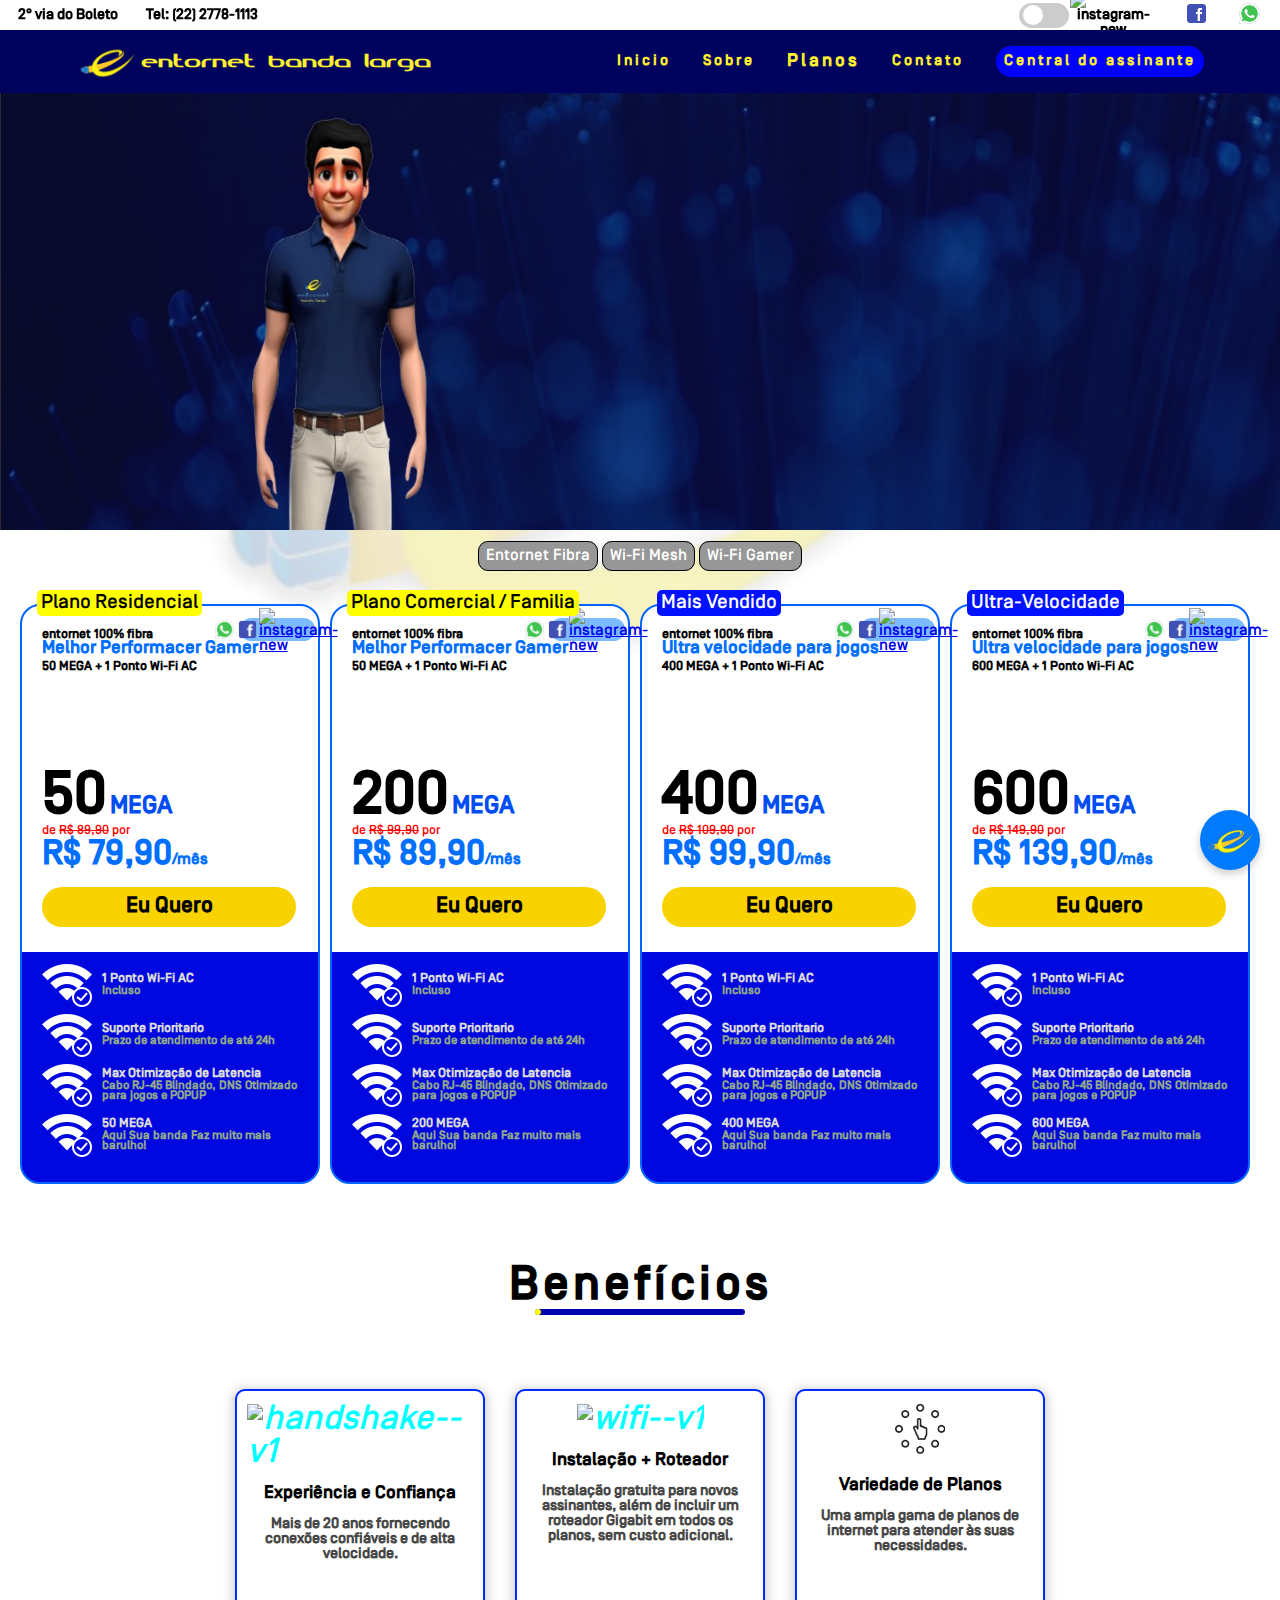
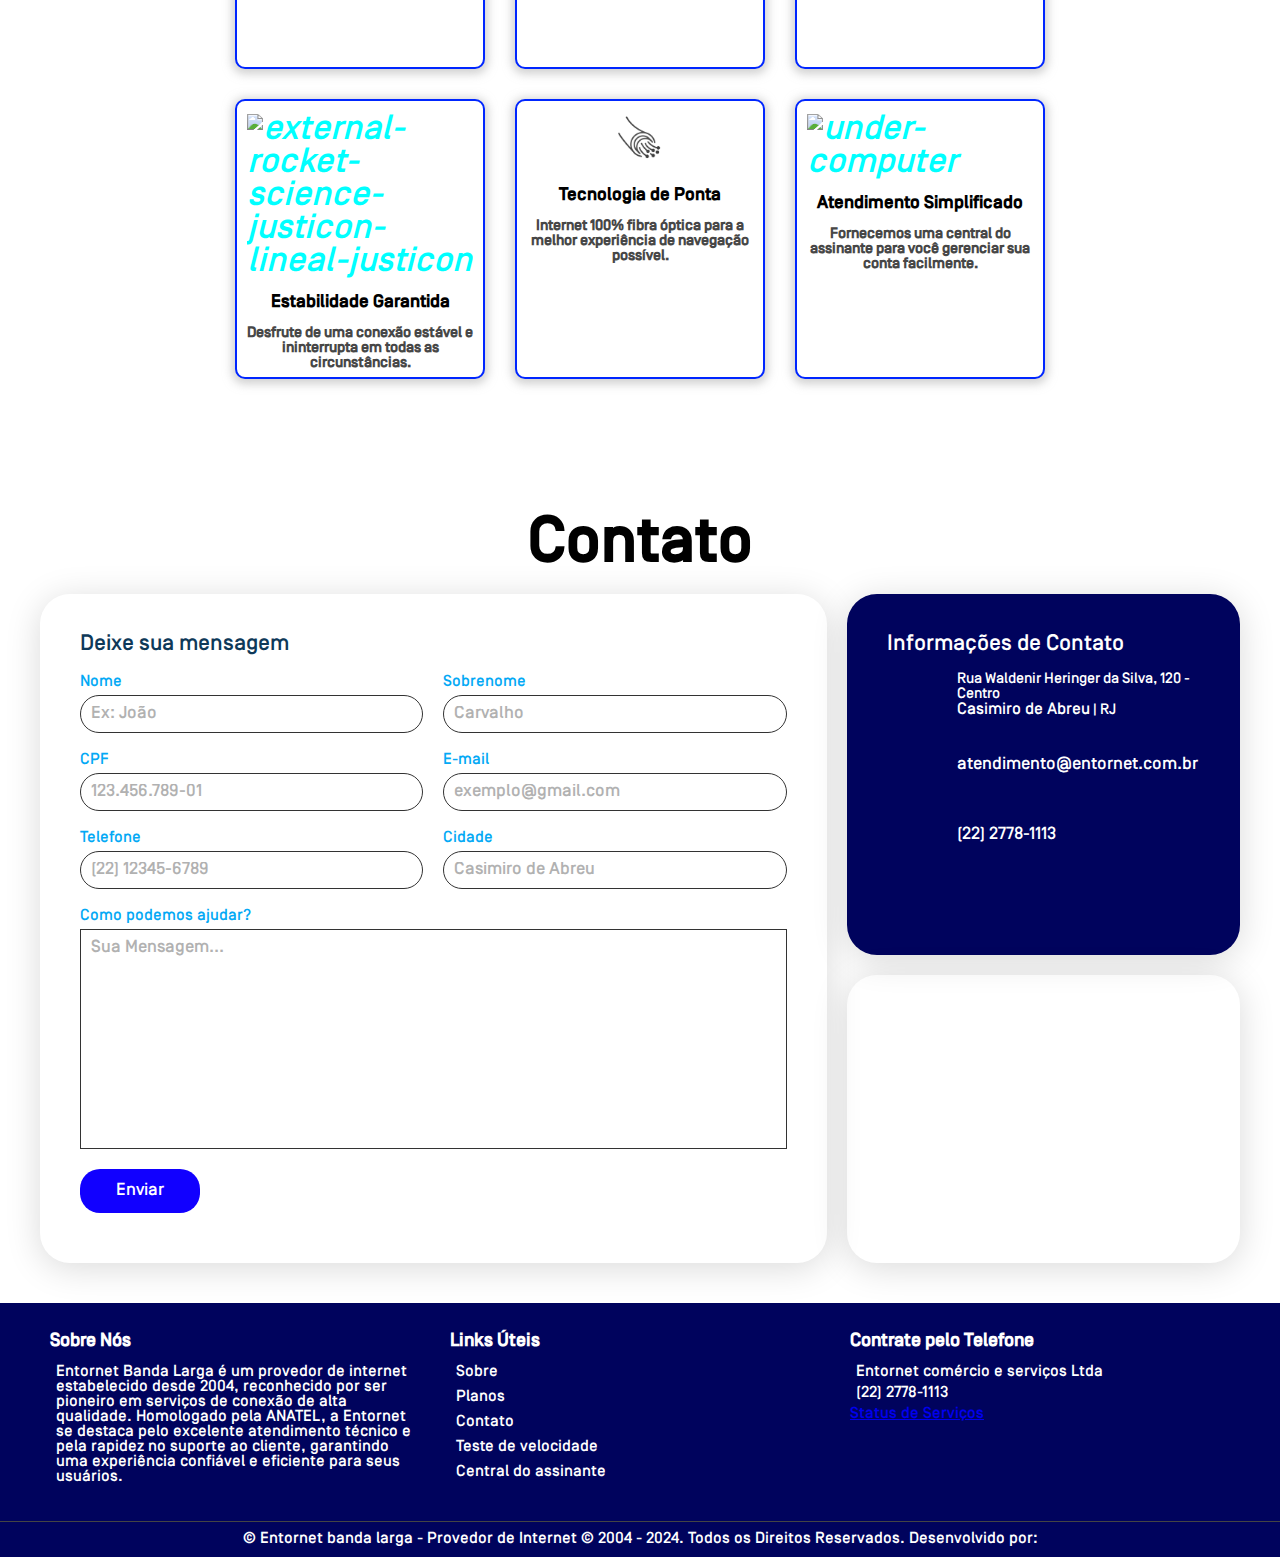
==== commit 366d413b: "Add files via upload" ====
--- a/index.html
+++ b/index.html
@@ -31,8 +31,6 @@
         <link rel="icon" href="logo/entorlogo.png" type="favicon" sizes="42x42">
         <link rel="icon" href="logo/entorlogo.png" sizes="42x42">
         <link rel="icon" href="logo/entorsize.png" sizes="192x192">
-        <link rel="stylesheet" href="assets/css/swiper-bundle.min.css">
-        <link rel="stylesheet" href="assets/css/styles.css">
     </head>
 
 <!-- Lucas Bezerra:
@@ -174,9 +172,7 @@
             <a id="op-bt3" href="">Wi-Fi Gamer</a>
         </div>
 
-        <div class="card__container swiper">
-           <div class="card__content">
-              <div class="swiper-wrapper cardsplanos">
+              <div class="cardsplanos">
 
                     <div class="cardsimples">
                         <div class="basesocial">
@@ -668,25 +664,12 @@
                             </div>
                     </div>
                   </div>
-               
-              </div>
-            </div>
      </section>
 
 
 
 
 
-    <section class="secplanos">
-
-        
-
-
-
-
-
-        <!--
-        <div id="planos"></div>
           <section class="planos black" title="Planos">
             <button id="menuButton">Planos</button>
               <div id="sideMenu" class="side-menu">
@@ -768,7 +751,7 @@
                         
                     </div>
                 </div>
-        </div> -->
+        </div>
     </section>
 
     <section class="beneficios black" title="Benefícios">
--- a/css/style.css
+++ b/css/style.css
@@ -63,7 +63,6 @@
 }
 
 .cardbranco {
-  font-family: serif;
   align-items: center;
   justify-content: right;
   background-color: #ebebeb00;
@@ -156,7 +155,6 @@
   display: flex;
   justify-content: space-around;
   align-items: center;
-  font-family: system-ui, Helvetica, Arial, sans-serif;
   background: #00035d;
   height: 7vh;
   width: 100%;
@@ -331,7 +329,6 @@
 .slider .list .item .button button{
     border: none;
     background-color: #eee;
-    font-family: Poppins;
     font-weight: 500;
     cursor: pointer;
     transition: 0.4s;
@@ -416,7 +413,6 @@
   -webkit-text-stroke-color: transparent;
   letter-spacing: 4px;
   position: relative;
-  font-family: system-ui, -apple-system, BlinkMacSystemFont, 'Segoe UI', Roboto, Oxygen, Ubuntu, Cantarell, 'Open Sans', 'Helvetica Neue', sans-serif;
 }
 
 #h1:after {
@@ -578,7 +574,7 @@
   border-radius: 20px;
   display: flex;
   flex-direction: column;
-  border: solid 2px rgb(0, 4, 255);
+  border: solid 2px rgb(0, 102, 255);
   margin-top: 30px;
   margin-right: 10px;
 }
@@ -588,7 +584,7 @@
   font-weight: 700;
   color: rgb(0, 0, 0);
   margin-top: 4px;
-  width: 180px;
+  width: 190px;
 }
 
 .destsimples {
@@ -602,61 +598,6 @@
   position: relative;
   right: 10px;
 }
-
-
-
-
-
-
-
-
-
-
-
-
-
-
-
-
-
-
-
-
-
-
-
-
-
-
-
-
-
-
-
-
-
-
-
-
-
-
-
-
-
-
-
-
-
-
-
-
-
-
-
-
-
-
-
 
 
 
@@ -670,47 +611,10 @@
   border-radius: 20px;
   display: none;
   flex-direction: column;
-  border: solid 2px rgb(252, 0, 0);
+  border: solid 2px rgb(0, 15, 150);
   margin-top: 30px;
   margin-right: 10px;
 }
-
-
-
-
-
-
-
-
-
-
-
-
-
-
-
-
-
-
-
-
-
-
-
-
-
-
-
-
-
-
-
-
-
-
-
-
-
 
 
 /*                  Planos gamer             */
@@ -789,7 +693,7 @@
   font-weight: 700;
   color: rgb(219, 219, 219);
   margin-top: 4px;
-  width: 180px;
+  width: 205px;
 }
 
 .pgamer2 {
@@ -873,7 +777,7 @@
   font-size: 22px;
   text-align: center;
   justify-content: center;
-  padding: 10px;
+  padding: 3px;
   align-items: center;
   color: rgb(0, 0, 0);
   font-weight: 700;
@@ -892,6 +796,312 @@
   justify-content: center;
   margin-left: 10px;
 }
+
+@media screen and (max-width: 1420px) {
+  .cardsimples {
+    width: 300px;
+  }
+
+  .basesocial {
+    top: 12px;
+    left: 218px;
+  }
+
+  .butgamer {
+    width: 254px;
+  }
+
+}
+
+
+
+@media screen and (max-width: 1250px) {
+
+  .secplanos {
+    display: none;
+  }
+
+}
+
+@media screen and (min-width: 1252px) {
+
+  .planos {
+    display: none;
+  }
+
+}
+
+
+
+
+
+
+
+
+
+
+
+/*            PLANOS CELULAR          */
+
+
+
+
+.nav-planos {
+  display: flex;
+  justify-content: center;
+  align-items: center;
+}
+
+.side-menu {
+  display: flex;
+  justify-content: center;
+  align-items: center;
+  flex-direction: column;
+  margin-top: 0;
+  transition: margin-top 0.3s;
+}
+
+.wrapper {
+background: #ffffff;
+padding: 30px;
+box-shadow: 0px 5px 20px 3px rgba(184, 184, 184, 0.651);
+height: 800px;
+width: 50%;
+position: relative;
+margin-top: 22px;
+border-radius: 30px;
+z-index: 200;
+border: 3px solid #001fffbb;
+}
+
+.h1-planos {
+font-size: 45px;
+font-weight: 700;
+}
+
+.wrapper header {
+  height: 55px;
+  display: flex;
+  align-items: center;
+  border: 2px solid #000294;
+  border-radius: 30px;
+  position: relative;
+  width: 100%;
+  bottom: 1.5%;
+}
+
+header .label, .h2 {
+  height: 100%;
+  z-index: 2;
+  width: 100%;
+  display: flex;
+  cursor: pointer;
+  font-size: 16px;
+  font-weight: 600;
+  position: relative;
+  align-items: center;
+  justify-content: center;
+  transition: color 0.3s ease;
+}
+
+#tab-1:checked ~ header .tab-1,
+#tab-2:checked ~ header .tab-2,
+#tab-3:checked ~ header .tab-3,
+#tab-4:checked ~ header .tab-4 {
+  color: #ffffff;
+}
+
+header .label, .h2:nth-child(2) {
+  width: 60%;
+}
+
+header .slider-2 {
+  position: absolute;
+  height: 85%;
+  border-radius: inherit;
+  background: blue;
+  box-shadow: 0px 1px 15px 0px rgb(53, 53, 53);
+  transition: all 0.3s ease;
+}
+
+#tab-1:checked ~ header .slider-2 {
+  left: 0.2%;
+  width: 25%;
+  transform: translateX(1%);
+}
+
+#tab-2:checked ~ header .slider-2 {
+  left: 38.5%;
+  width: 25%;
+  transform: translateX(-55%);
+}
+
+#tab-3:checked ~ header .slider-2 {
+  left: 78.8%;
+  width: 25%;
+  transform: translateX(-115%);
+}
+
+#tab-4:checked ~ header .slider-2 {
+  left: 101%;
+  width: 25%;
+  transform: translateX(-105%);
+}
+
+.wrapper input[type="radio"] {
+  display: none;
+}
+
+.card-area {
+  overflow: hidden;
+}
+
+.card-area .cards-planos {
+  display: flex;
+  width: 300%;
+}
+
+.cards-planos .row {
+  width: 33.4%;
+  height: 100%;
+}
+
+.cards-planos .row-1 {
+  transition: all 0.3s ease;
+  height: 100%;
+}
+
+#tab-1:checked ~ .card-area .cards-planos .row-1 {
+margin-left: -0%;
+width: 50%;
+min-width: 300px;
+max-width: 100%;
+}
+
+#tab-2:checked ~ .card-area .cards-planos .row-1 {
+  margin-left: -33.4%;
+}
+
+#tab-3:checked ~ .card-area .cards-planos .row-1 {
+  margin-left: -66.8%;
+}
+
+#tab-4:checked ~ .card-area .cards-planos .row-1 {
+  margin-left: -100.3%;
+}
+
+.row .preço-destalhes {
+  margin: 5px 0;
+  text-align: center;
+  padding-bottom: 25px;
+  border-bottom: 2px solid #00000080;
+  margin-bottom: -2.5%;
+}
+
+.preço-destalhes .preço {
+  font-size: 65px;
+  font-weight: 600;
+  position: relative;
+  font-family: 'Noto Sans', sans-serif;
+}
+
+.preço-destalhes .preço::before,
+.preço-destalhes .preço::after {
+  position: absolute;
+  font-weight: 400;
+  font-family: "Poppins", sans-serif;
+}
+
+.preço-destalhes .preço::before {
+  content: "R$ ";
+  left: -26px;
+  top: 14px;
+  font-size: 20px;
+}
+
+.preço-destalhes .preço::after {
+  content: "/mês";
+  right: -33px;
+  bottom: 17px;
+  font-size: 13px;
+}
+
+.preço-destalhes p {
+  font-size: 18px;
+  margin-top: 0px;
+}
+
+.row .areadevenda li {
+  display: flex;
+  font-size: 15px;
+  list-style: none;
+  margin-bottom: 10px;
+  align-items: center;
+}
+
+.areadevenda li i {
+  background: linear-gradient(#f4ff54 0%, #004edf 100%);
+  background-clip: text;
+  -webkit-background-clip: text;
+  -webkit-text-fill-color: transparent;
+}
+
+.areadevenda li span {
+  margin-left: 14px;
+  padding: 6px;
+  font-size: 18px;
+  font-weight: 600;
+}
+
+.wrapper button {
+  width: 35%;
+  border-radius: 25px;
+  border: none;
+  outline: none;
+  height: 55px;
+  font-size: 25px;
+  cursor: pointer;
+  background: #fff12f;
+  transition: transform 0.3s ease;
+  position: absolute;
+  top: 85%;
+  left: 32%;
+  box-shadow: 0px 2px 10px 3px #6767679e;
+}
+
+.wrapper button a {
+text-decoration: none;
+color: black;
+font-weight: 600;
+}
+
+.wrapper button:hover {
+  transform: scale(0.96);
+}
+
+.centro {
+font-size: 20px;
+margin-bottom: 3%;
+margin-top: 2vh;
+}
+
+#menuButton {
+  display: none;
+}
+
+
+
+
+
+
+
+
+
+
+
+
+
+
 
 
 
@@ -1413,7 +1623,6 @@
 
 #dev {
 text-decoration: none;
-font-family:Verdana, Geneva, Tahoma, sans-serif;
 color: #fffd7cfa;
 font-weight: 700;
 animation: blink-caret 0.7s step-end infinite; 
